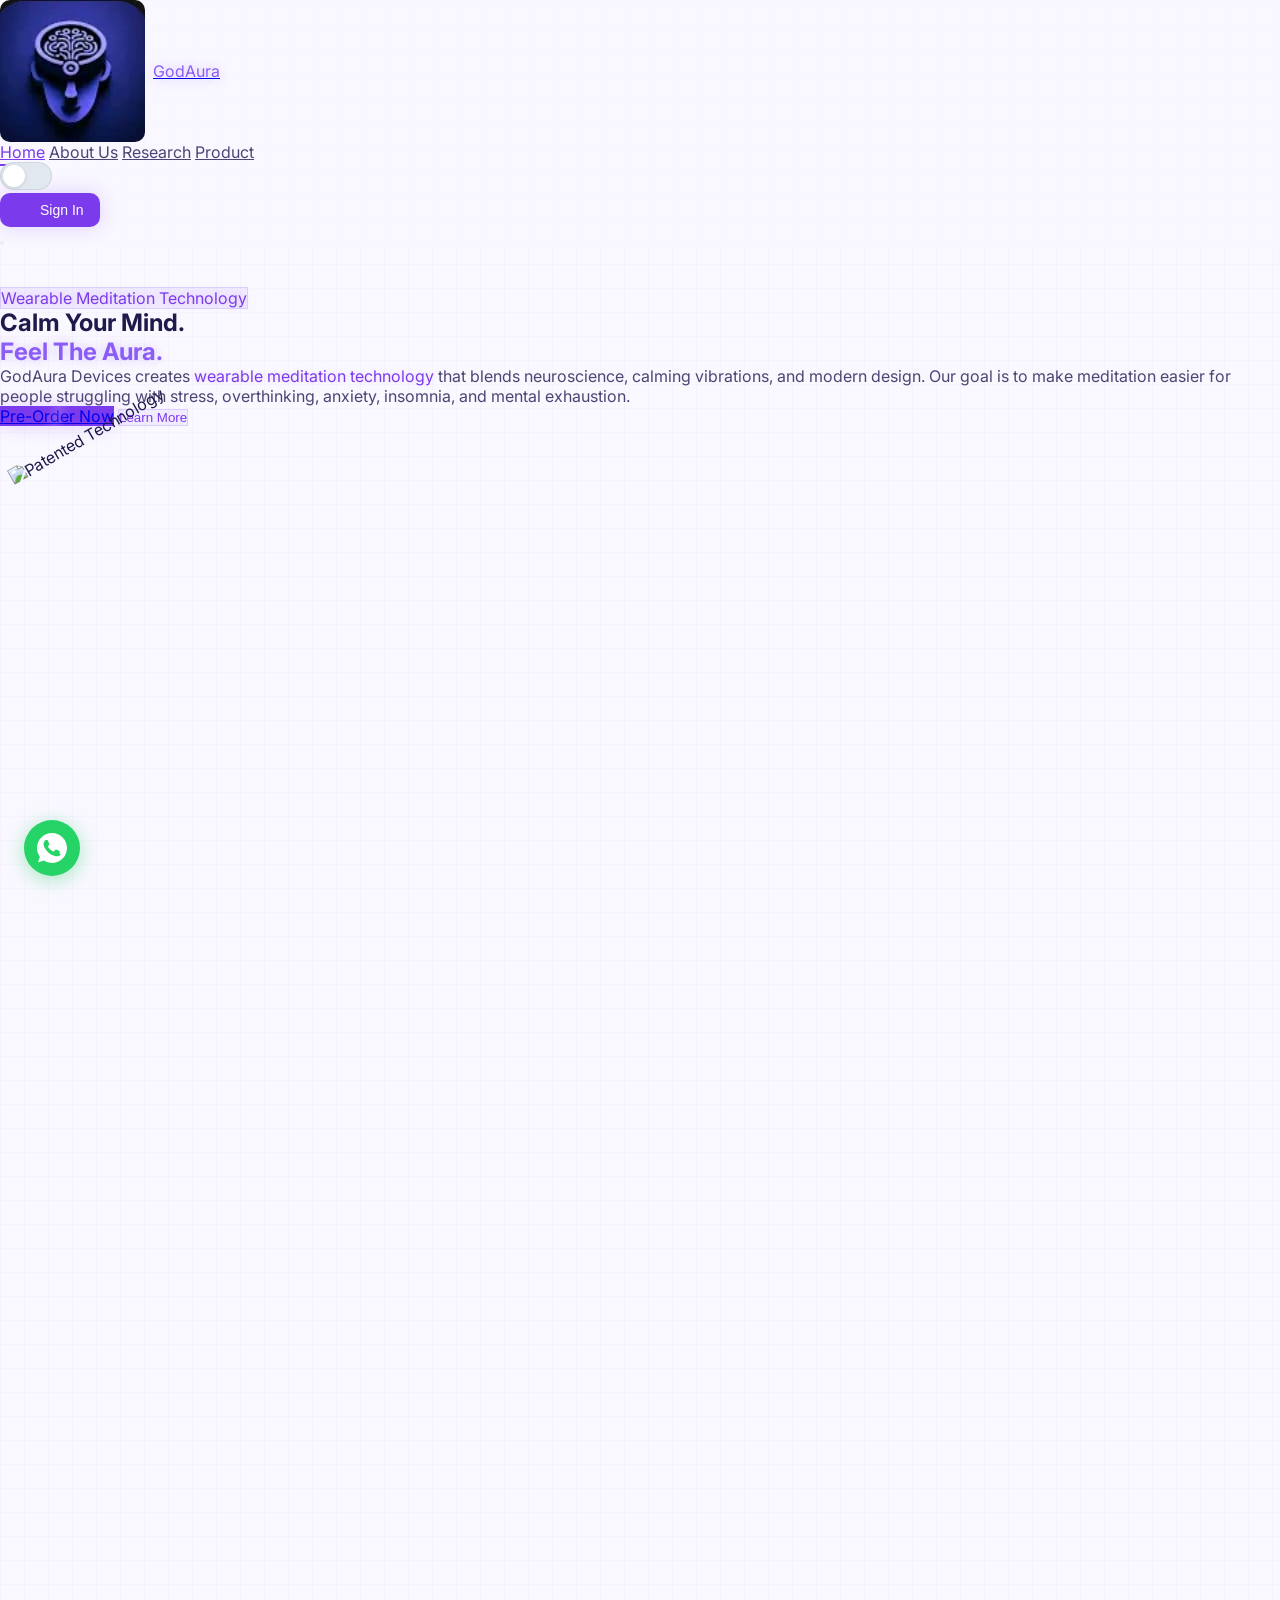
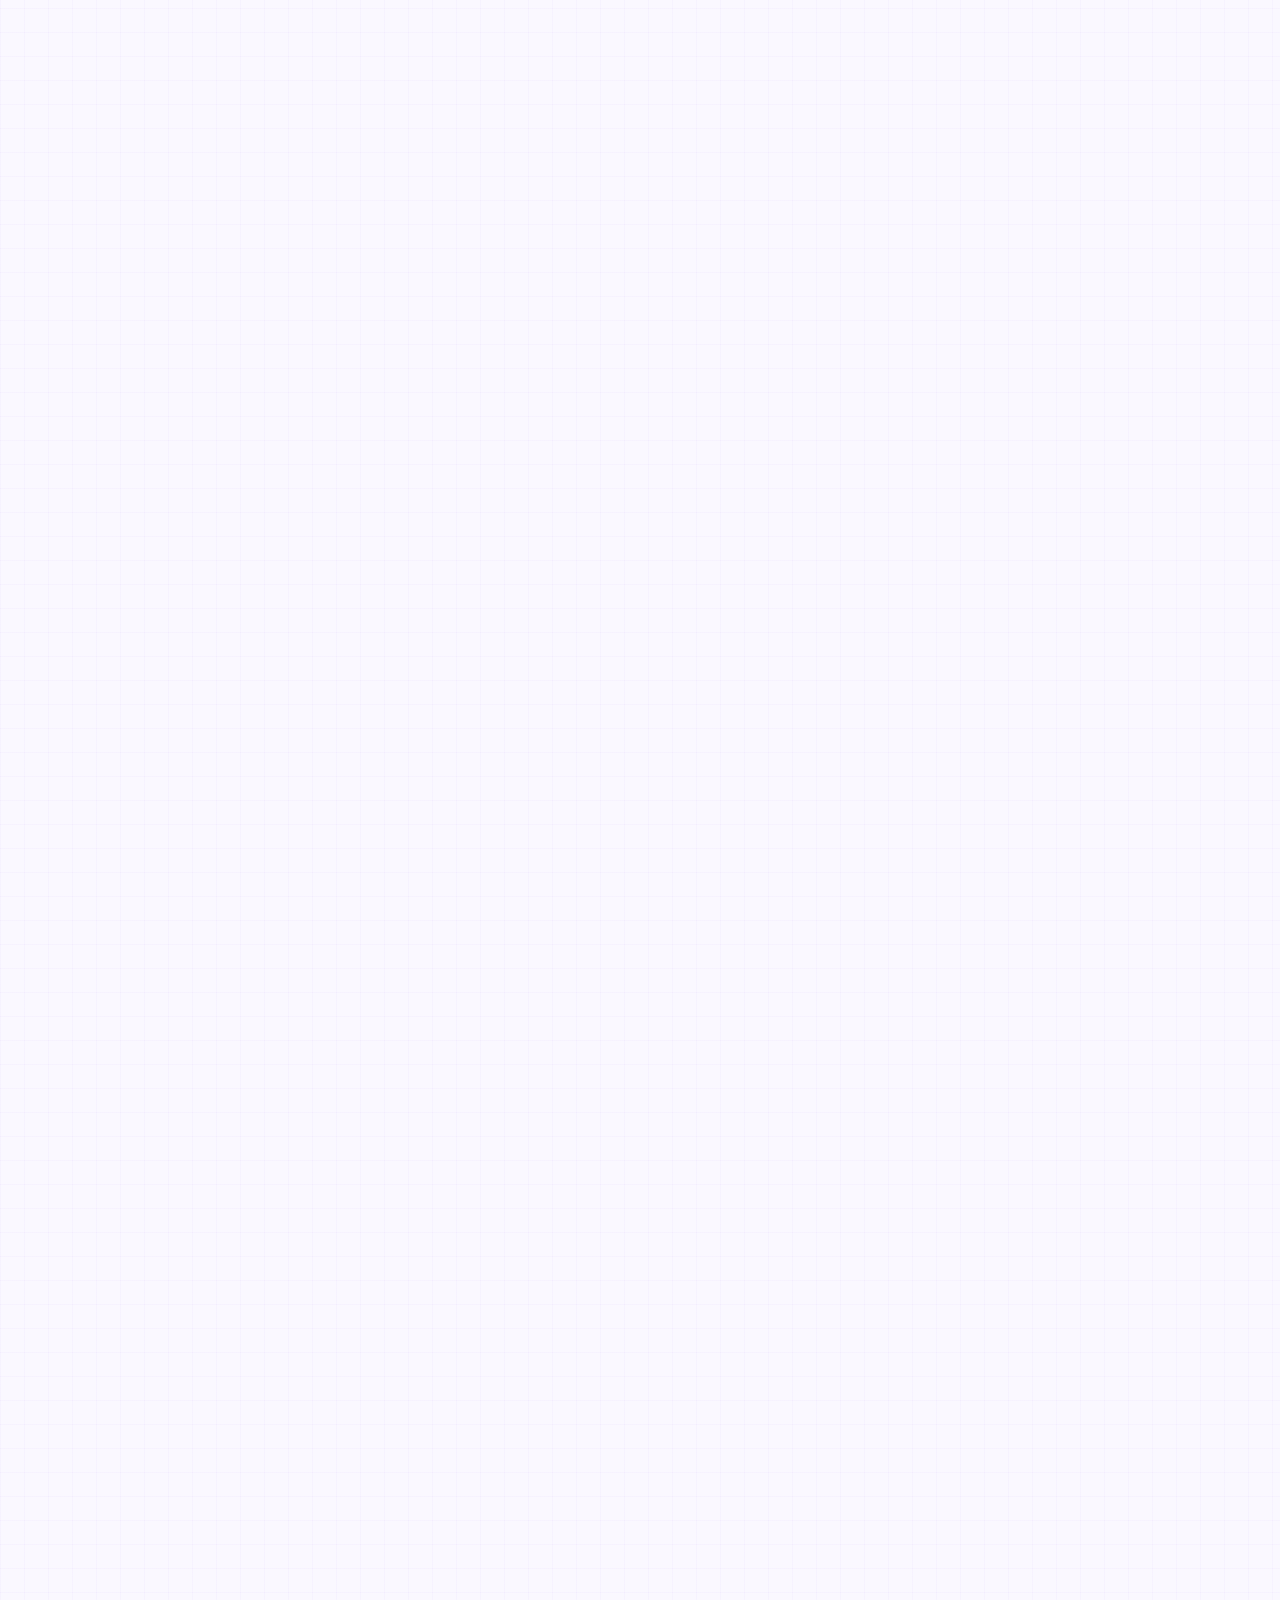
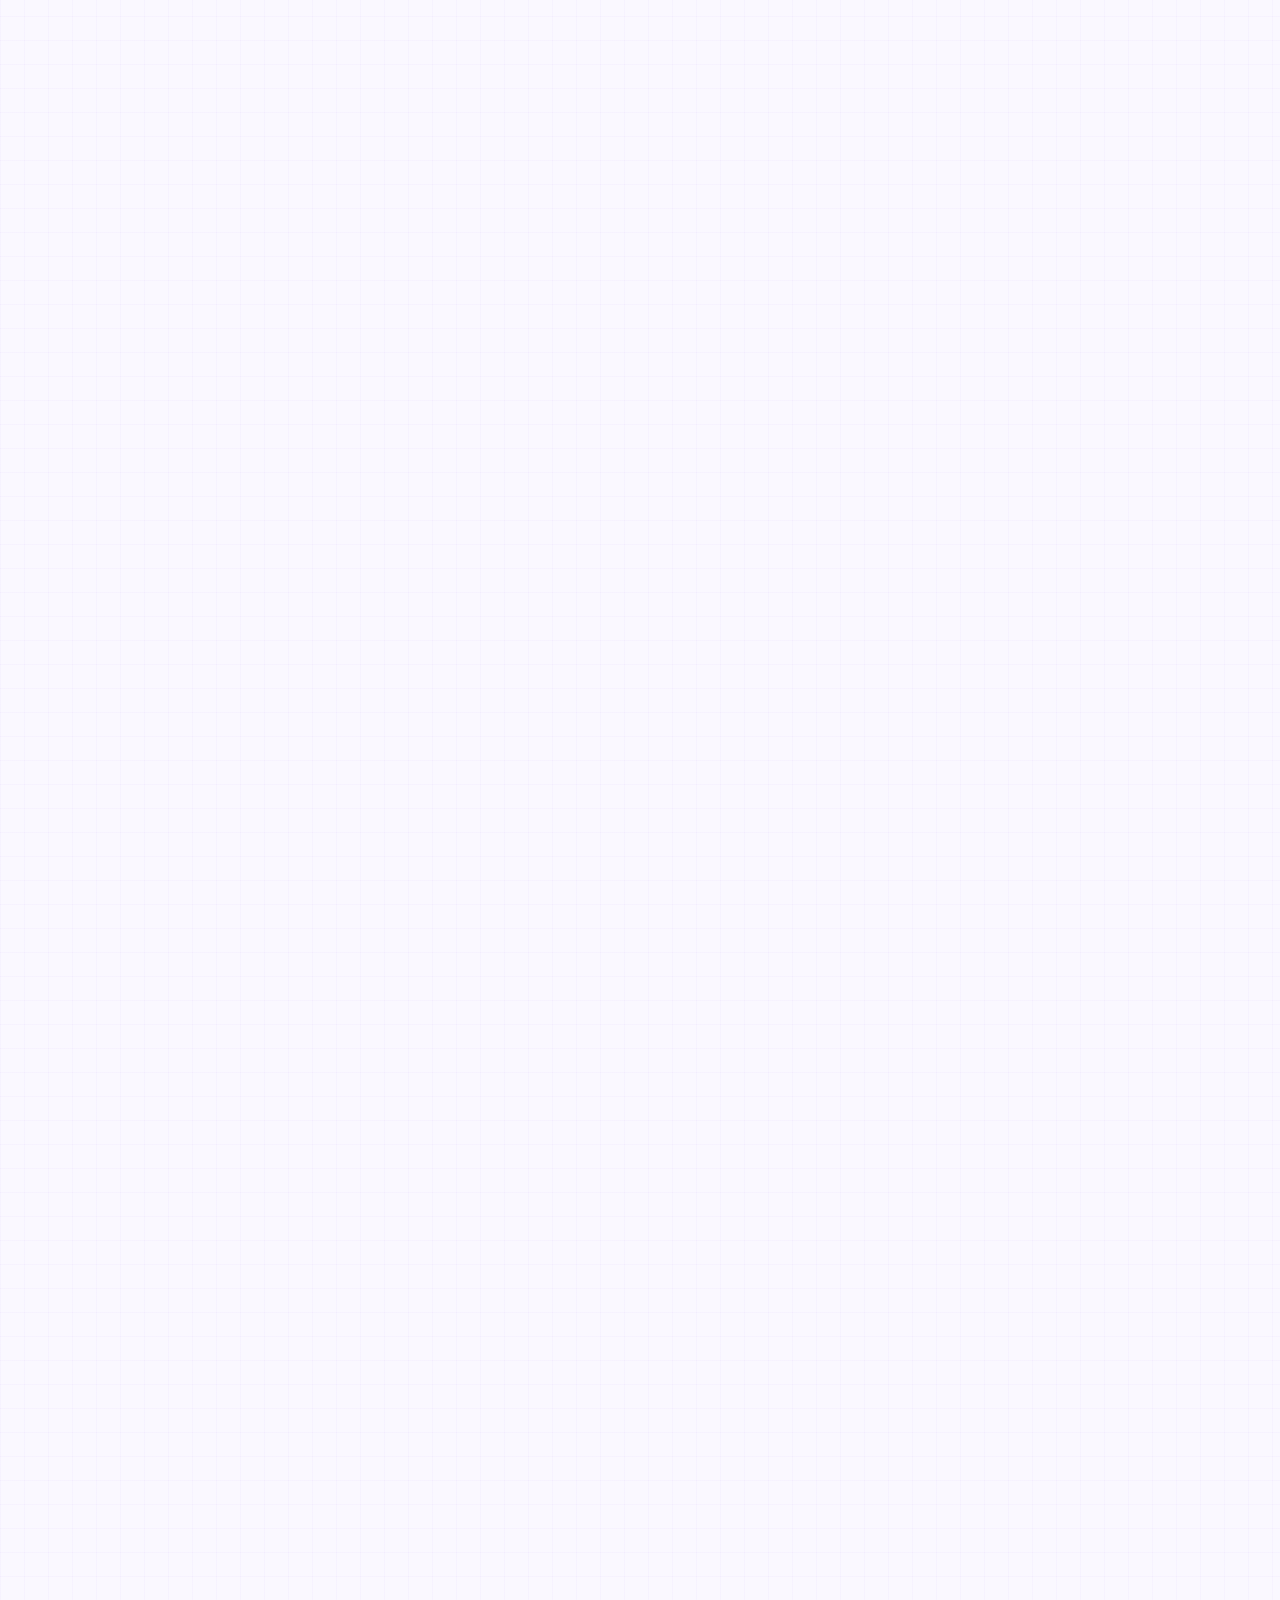
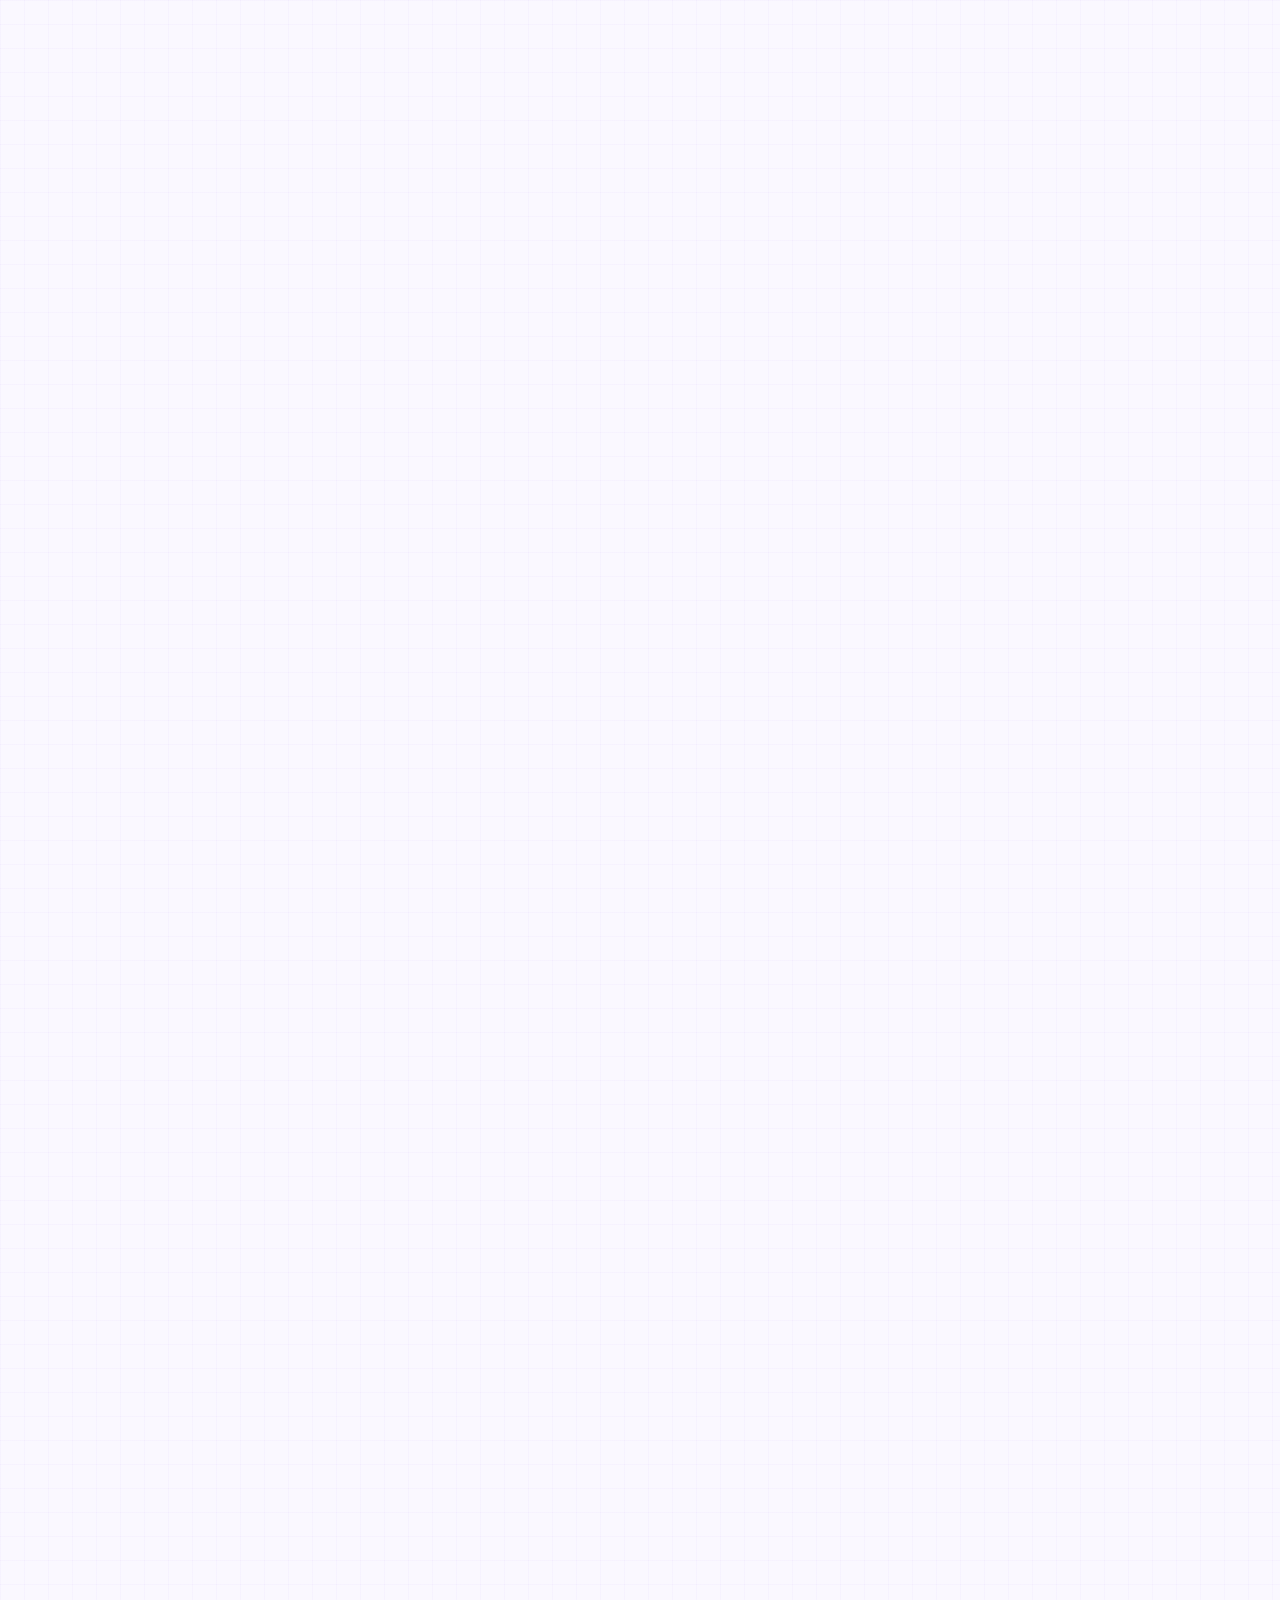
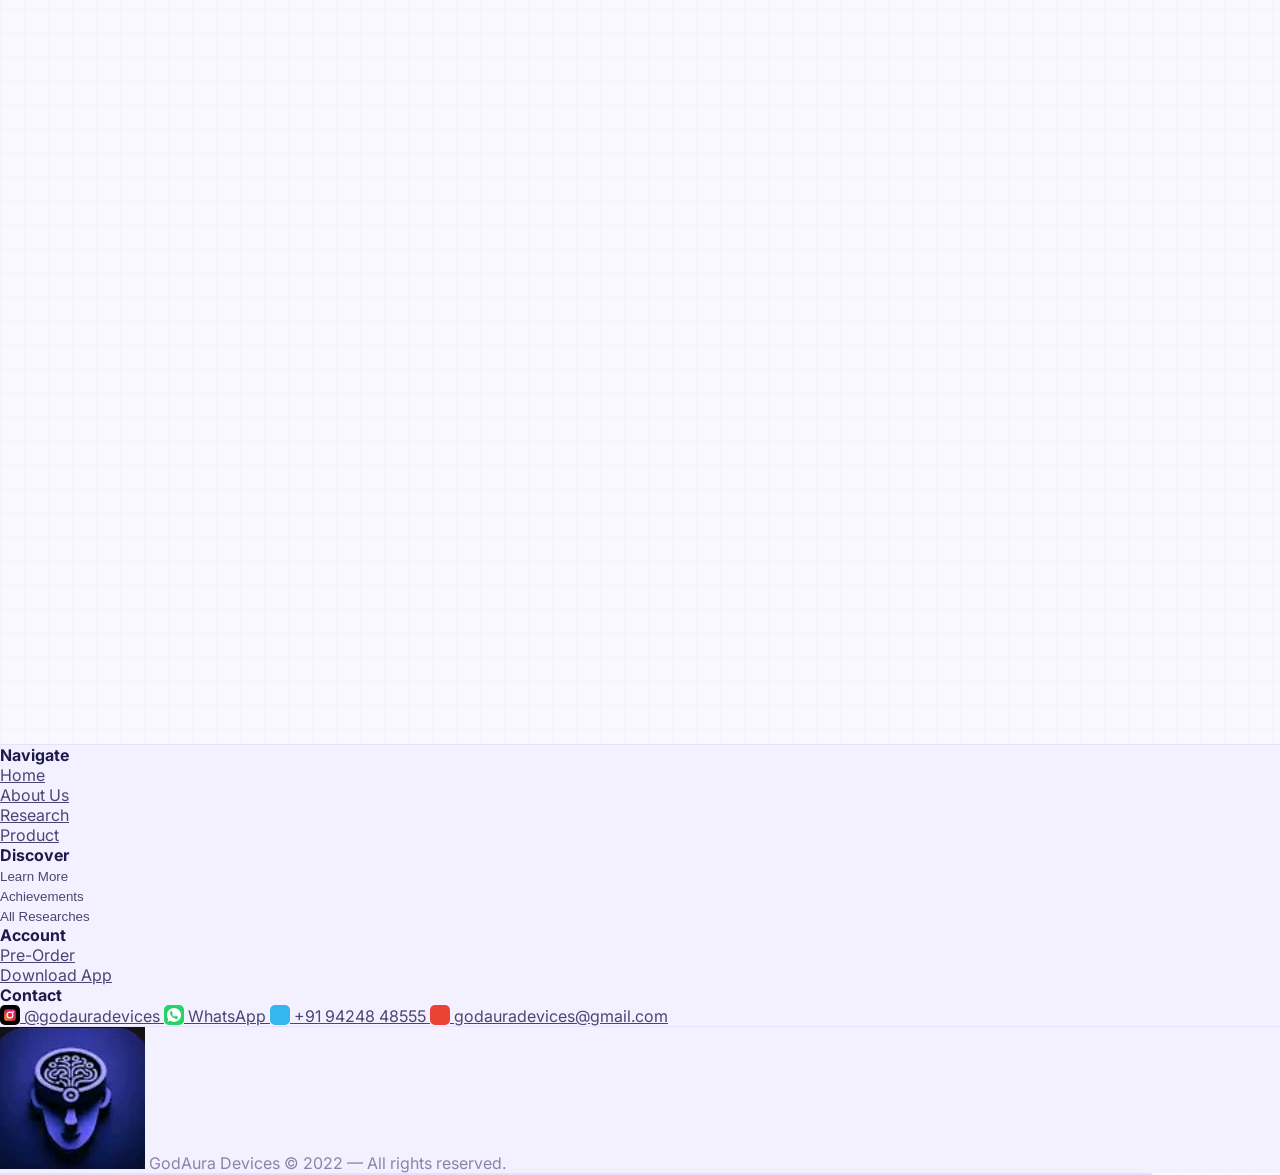
==== index.html @ 7e33d651 "Update index.html" ====
<!DOCTYPE html>
<html lang="en" data-theme="light">

<head>
    <meta charset="UTF-8">
    <meta name="viewport" content="width=device-width, initial-scale=1.0, maximum-scale=1.0, user-scalable=yes">
    <title>GodAura - Wearable Meditation Technology</title>
    <script src="https://cdn.tailwindcss.com"></script>
    <script src="https://unpkg.com/lucide@latest"></script>
    <script src="https://accounts.google.com/gsi/client" async defer></script>
    <script src="https://cdn.jsdelivr.net/npm/@supabase/supabase-js@2"></script>
    <link href="https://fonts.googleapis.com/css2?family=Inter:wght@300;400;500;600;700;800;900&family=Playfair+Display:ital,wght@1,500&display=swap" rel="stylesheet">
    <style>
        *{margin:0;padding:0;box-sizing:border-box}
        html,body{max-width:100%;overflow-x:hidden}
        body{font-family:'Inter',sans-serif;transition:background .4s,color .4s;width:100%}
        :root{
            --bg-primary:#faf8ff;--bg-secondary:#fff;--bg-card:#fff;--bg-input:#f3f0ff;
            --text-primary:#1e1b4b;--text-secondary:#4c4574;--text-muted:#8b83a8;
            --border-color:rgba(139,92,246,.1);
            --nav-bg:rgba(250,248,255,.88);
            --shadow-sm:0 1px 3px rgba(139,92,246,.06);--shadow-md:0 4px 20px rgba(139,92,246,.08);--shadow-lg:0 10px 40px rgba(139,92,246,.1);
            --accent-color:#7C3AED;--accent-shadow:0 0 8px rgba(124,58,237,.2);
            --accent-bright:#8B5CF6;--accent-bright-shadow:0 0 12px rgba(139,92,246,.3),0 0 30px rgba(139,92,246,.1);
            --accent-subtle:#7C3AED;--accent-subtle-shadow:0 0 6px rgba(124,58,237,.15);
            --accent-bg:rgba(139,92,246,.08);--accent-border:rgba(139,92,246,.2);
            --btn-bg:#7C3AED;--btn-shadow:0 0 20px rgba(124,58,237,.2);--btn-hover-shadow:0 0 30px rgba(139,92,246,.3);
            --glow-opacity:.07;--progress-bg:rgba(139,92,246,.06);--grid-line:rgba(139,92,246,.03);
            --modal-overlay:rgba(30,27,75,.4);--dot-inactive:rgba(139,92,246,.15);--footer-bg:#f3f0ff;
            --page-bg:#faf8ff;--timeline-line:rgba(139,92,246,.15);--starburst-color:#f59e0b;
        }
        [data-theme="dark"]{
            --bg-primary:#0c0a1a;--bg-secondary:#120e24;--bg-card:rgba(30,27,55,.5);--bg-input:rgba(139,92,246,.06);
            --text-primary:#e8e0ff;--text-secondary:#b4a8d8;--text-muted:#7c6fa0;
            --border-color:rgba(139,92,246,.1);
            --nav-bg:rgba(12,10,26,.88);
            --shadow-sm:0 1px 3px rgba(0,0,0,.3);--shadow-md:0 4px 20px rgba(0,0,0,.4);--shadow-lg:0 10px 40px rgba(0,0,0,.5);
            --accent-color:#C4B5FD;--accent-shadow:0 0 10px rgba(196,181,253,.4),0 0 25px rgba(196,181,253,.15);
            --accent-bright:#DDD6FE;--accent-bright-shadow:0 0 15px rgba(221,214,254,.5),0 0 35px rgba(221,214,254,.2);
            --accent-subtle:#A78BFA;--accent-subtle-shadow:0 0 8px rgba(167,139,250,.3);
            --accent-bg:rgba(139,92,246,.12);--accent-border:rgba(167,139,250,.25);
            --btn-bg:#8B5CF6;--btn-shadow:0 0 20px rgba(139,92,246,.3);--btn-hover-shadow:0 0 30px rgba(167,139,250,.3);
            --glow-opacity:.08;--progress-bg:rgba(139,92,246,.08);--grid-line:rgba(139,92,246,.04);
            --modal-overlay:rgba(0,0,0,.7);--dot-inactive:rgba(196,181,253,.2);--footer-bg:rgba(18,14,36,.6);
            --page-bg:#0c0a1a;--timeline-line:rgba(139,92,246,.2);--starburst-color:#fbbf24;
        }
        body{background:var(--bg-primary);color:var(--text-primary)}
        .accent-text{color:var(--accent-color);text-shadow:var(--accent-shadow)}
        .accent-text-bright{color:var(--accent-bright);text-shadow:var(--accent-bright-shadow)}
        .accent-text-subtle{color:var(--accent-subtle);text-shadow:var(--accent-subtle-shadow)}

        @keyframes slideInUp{from{transform:translateY(30px);opacity:0}to{transform:translateY(0);opacity:1}}
        @keyframes float{0%,100%{transform:translateY(0)}50%{transform:translateY(-8px)}}
        @keyframes pulse-slow{0%,100%{opacity:var(--glow-opacity);transform:scale(1)}50%{opacity:calc(var(--glow-opacity) + .04);transform:scale(1.05)}}
        @keyframes shimmer{0%{transform:translateX(-100%)}100%{transform:translateX(100%)}}
        @keyframes fadeIn{from{opacity:0}to{opacity:1}}
        @keyframes starburstPulse{0%,100%{transform:scale(1) rotate(0)}50%{transform:scale(1.05) rotate(3deg)}}
        @keyframes poSpin{to{transform:rotate(360deg)}}

        .animate-in{animation:slideInUp .6s ease-out forwards;opacity:0}
        .delay-1{animation-delay:.1s}.delay-2{animation-delay:.2s}.delay-3{animation-delay:.3s}
        .float{animation:float 5s ease-in-out infinite}
        .grid-bg{background-image:linear-gradient(to right,var(--grid-line) 1px,transparent 1px),linear-gradient(to bottom,var(--grid-line) 1px,transparent 1px);background-size:24px 24px}
        .section-hidden{opacity:0;transform:translateY(30px);transition:all .7s ease-out}
        .section-visible{opacity:1;transform:translateY(0)}

        .starburst{display:inline-block;background:var(--starburst-color);color:#1e1b4b;font-weight:800;font-size:.65rem;text-transform:uppercase;letter-spacing:.05em;padding:6px 14px 6px 12px;border-radius:30px 30px 30px 4px;box-shadow:0 4px 12px rgba(245,158,11,.35);animation:starburstPulse 2.5s ease-in-out infinite;position:relative;white-space:nowrap}
        .starburst::after{content:'';position:absolute;top:-4px;right:-4px;width:12px;height:12px;background:var(--starburst-color);border-radius:50% 50% 50% 0;opacity:.5;transform:rotate(45deg)}
        .starburst-sm{font-size:.55rem;padding:4px 10px 4px 8px}

        .carousel-wrapper{position:relative;display:flex;align-items:center;justify-content:center;gap:16px;max-width:1100px;margin:0 auto;max-width:100%}
        .carousel-viewport{position:relative;width:100%;height:560px;overflow:hidden}
        .carousel-slide{position:absolute;top:50%;left:50%;width:260px;height:460px;border-radius:24px;overflow:hidden;transition:all .6s cubic-bezier(.2,.9,.4,1.1);cursor:pointer;box-shadow:var(--shadow-md);border:2px solid var(--border-color)}
        .carousel-slide img{width:100%;height:100%;object-fit:cover;display:block;background:var(--bg-secondary)}
        .slide-pos-center{transform:translate(-50%,-50%) scale(1);opacity:1;z-index:5;border-color:var(--accent-border);box-shadow:var(--shadow-lg)}
        .slide-pos-left1{transform:translate(calc(-50% - 280px),-50%) scale(.82);opacity:.75;z-index:4}
        .slide-pos-right1{transform:translate(calc(-50% + 280px),-50%) scale(.82);opacity:.75;z-index:4}
        .slide-pos-left2{transform:translate(calc(-50% - 540px),-50%) scale(.65);opacity:.4;z-index:2}
        .slide-pos-right2{transform:translate(calc(-50% + 540px),-50%) scale(.65);opacity:.4;z-index:2}
        .slide-pos-hidden{transform:translate(-50%,-50%) scale(.55);opacity:0;z-index:0;pointer-events:none}
        @media (max-width:768px){
            .carousel-viewport{height:420px}
            .carousel-slide{width:220px;height:380px}
            .slide-pos-left1,.slide-pos-right1,.slide-pos-left2,.slide-pos-right2{opacity:0;pointer-events:none;transform:translate(-50%,-50%) scale(.7)}
            .slide-pos-center{transform:translate(-50%,-50%) scale(1);opacity:1}
        }
        @media (max-width:480px){
            .carousel-viewport{height:320px}
            .carousel-slide{width:160px;height:280px;border-radius:16px}
            .carousel-wrapper{gap:6px}
            .carousel-arrow{width:32px;height:32px}
            .carousel-arrow i{width:14px;height:14px}
        }
        .carousel-arrow{flex-shrink:0;width:48px;height:48px;border-radius:50%;background:var(--accent-bg);border:1px solid var(--accent-border);color:var(--accent-color);display:flex;align-items:center;justify-content:center;cursor:pointer;transition:all .3s;z-index:10}
        .carousel-arrow:hover{background:var(--accent-border);box-shadow:0 0 20px rgba(139,92,246,.2);transform:scale(1.08)}
        .carousel-dots{display:flex;justify-content:center;gap:8px;margin-top:20px;flex-wrap:wrap}
        .carousel-dot{width:10px;height:10px;border-radius:50%;background:var(--dot-inactive);cursor:pointer;transition:all .3s;border:none}
        .carousel-dot.active{background:var(--accent-color);box-shadow:0 0 10px var(--accent-border);width:28px;border-radius:5px}

        .progress-bar{height:8px;border-radius:4px;background:var(--progress-bg);overflow:hidden}
        .progress-fill{height:100%;border-radius:4px;background:linear-gradient(to right,#7C3AED,#A78BFA);box-shadow:0 0 10px rgba(124,58,237,.2);transition:width 1.5s ease-out}

        .modal-overlay{position:fixed;inset:0;z-index:100;background:var(--modal-overlay);backdrop-filter:blur(8px);display:none;align-items:center;justify-content:center;padding:16px}
        .modal-overlay.active{display:flex}

        .product-card{transition:all .3s;background:var(--bg-card);border:1px solid var(--border-color)}
        .product-card:hover{border-color:var(--accent-border);box-shadow:0 0 30px rgba(139,92,246,.08);transform:translateY(-4px)}

        .nav-link{position:relative;transition:color .3s;color:var(--text-secondary)}
        .nav-link::after{content:'';position:absolute;bottom:-4px;left:0;width:0;height:2px;background:var(--accent-color);transition:width .3s}
        .nav-link:hover::after,.nav-link.active::after{width:100%}
        .nav-link:hover,.nav-link.active{color:var(--accent-color)}

        ::-webkit-scrollbar{width:6px}
        ::-webkit-scrollbar-track{background:var(--bg-secondary)}
        ::-webkit-scrollbar-thumb{background:#7C3AED;border-radius:3px}

        .btn-shine{position:relative;overflow:hidden}
        .btn-shine::after{content:'';position:absolute;top:0;left:0;width:100%;height:100%;background:linear-gradient(105deg,transparent 40%,rgba(255,255,255,.12) 50%,transparent 60%);animation:shimmer 3s infinite}

        .mobile-menu{transform:translateX(100%);transition:transform .3s ease}
        .mobile-menu.open{transform:translateX(0)}

        .theme-toggle{width:52px;height:28px;border-radius:14px;cursor:pointer;background:#e2e8f0;border:1px solid rgba(0,0,0,.08);position:relative;transition:background .3s;flex-shrink:0}
        [data-theme="dark"] .theme-toggle{background:#1e1b4b;border-color:rgba(139,92,246,.2)}
        .theme-toggle-knob{width:22px;height:22px;border-radius:50%;background:#fff;position:absolute;top:2px;left:2px;transition:transform .3s,background .3s;box-shadow:0 1px 4px rgba(0,0,0,.12);display:flex;align-items:center;justify-content:center}
        [data-theme="dark"] .theme-toggle-knob{transform:translateX(24px);background:#2e1065}

        .themed-card{background:var(--bg-card);border:1px solid var(--border-color);transition:all .3s}
        .themed-card:hover{border-color:var(--accent-border)}
        .section-card{background:var(--bg-secondary);border:1px solid var(--border-color);border-radius:32px;transition:all .3s}
        .themed-input{width:100%;background:var(--bg-input);border:1px solid var(--border-color);border-radius:12px;padding:12px 16px;color:var(--text-primary);transition:all .3s}
        .themed-input::placeholder{color:var(--text-muted)}
        .themed-input:focus{outline:none;border-color:var(--accent-border);box-shadow:0 0 15px rgba(139,92,246,.1)}

        .sub-page{display:none;min-height:100vh;background:var(--page-bg)}
        .sub-page.active{display:block;animation:fadeIn .4s ease-out}
        #mainSite.hidden-page{display:none}

        .timeline-item{position:relative;padding-left:40px;padding-bottom:40px}
        .timeline-item::before{content:'';position:absolute;left:15px;top:28px;bottom:0;width:2px;background:var(--timeline-line)}
        .timeline-item:last-child::before{display:none}
        .timeline-dot{position:absolute;left:6px;top:6px;width:20px;height:20px;border-radius:50%;background:var(--accent-bg);border:2px solid var(--accent-border);z-index:1}
        .timeline-dot.filled{background:var(--accent-color)}

        .research-card{background:var(--bg-card);border:1px solid var(--border-color);border-radius:20px;padding:32px;transition:all .3s}
        .research-card:hover{border-color:var(--accent-border);box-shadow:var(--shadow-md);transform:translateY(-2px)}

        .back-btn{display:inline-flex;align-items:center;gap:8px;color:var(--accent-color);font-weight:500;cursor:pointer;transition:all .3s;border:none;background:none;font-size:15px;padding:0;white-space:nowrap}
        .back-btn:hover{gap:12px;color:var(--accent-bright)}

        .nav-brand{display:flex;align-items:center;gap:8px}
        .nav-brand img{border-radius:10px;flex-shrink:0;transition:transform .3s}
        .nav-brand:hover img{transform:scale(1.08)}

        @media (max-width:480px){
            .nav-brand img{height:30px!important;border-radius:8px}
            .nav-brand span{font-size:16px}
            .theme-toggle{width:44px;height:24px}
            .theme-toggle-knob{width:18px;height:18px;top:2px;left:2px}
            [data-theme="dark"] .theme-toggle-knob{transform:translateX(20px)}
            .theme-toggle-knob i{width:12px;height:12px}
        }

        .subpage-header{display:flex;align-items:center;justify-content:space-between;flex-wrap:wrap;gap:8px 16px;margin-bottom:8px}
        .subpage-label{font-size:10px;font-weight:700;text-transform:uppercase;letter-spacing:.2em;color:var(--accent-color);white-space:nowrap}
        @media (max-width:480px){
            .subpage-header{flex-direction:column;align-items:flex-start;gap:4px}
            .subpage-label{font-size:9px}
            .back-btn{font-size:13px}
        }

        .subpage-title{font-weight:800!important;letter-spacing:-.025em}
        .subpage-title .accent-text-bright{font-weight:800!important}
        @media (max-width:640px){.subpage-title{font-size:2rem!important;line-height:1.15!important}}
        @media (min-width:641px) and (max-width:1024px){.subpage-title{font-size:3.25rem!important;line-height:1.1!important}}
        @media (min-width:1025px){.subpage-title{font-size:4.25rem!important;line-height:1.05!important}}

        @media (max-width:640px){
            .themed-card{border-radius:16px;padding:16px!important}
            .section-card{border-radius:20px;padding:16px!important}
            .product-card{border-radius:16px}
            .product-card .p-6{padding:16px!important}
            .research-card{padding:16px!important;border-radius:16px}
            .timeline-item{padding-left:28px;padding-bottom:28px}
            .timeline-dot{width:16px;height:16px;left:4px;top:4px}
            .timeline-item::before{left:11px;top:22px}
            .modal-overlay .rounded-\[32px\]{border-radius:24px!important;padding:20px!important;margin:8px!important}
            .starburst{font-size:.5rem;padding:4px 10px 4px 8px}
            .starburst-sm{font-size:.45rem;padding:3px 8px 3px 6px}
        }

        .patented-badge{display:inline-block;position:relative}
        .patented-badge img{display:block;max-width:100%;height:auto;transform:rotate(-30deg)}

        .preorder-checkbox{display:flex;align-items:flex-start;gap:10px;cursor:pointer}
        .preorder-checkbox input[type="checkbox"]{margin-top:3px;width:18px;height:18px;accent-color:var(--accent-color);flex-shrink:0;cursor:pointer}
        .preorder-checkbox label{font-size:14px;color:var(--text-secondary);cursor:pointer;line-height:1.4}
        .preorder-checkbox label a{color:var(--accent-color);text-decoration:underline}

        .meditation-quote{font-family:'Playfair Display',serif;font-style:italic;font-size:1.15rem;text-align:center;color:var(--text-secondary);padding:20px 0 8px;border-top:1px solid var(--border-color);margin-top:20px}
        .meditation-quote .quote-mark{font-size:2rem;color:var(--accent-color);opacity:.4;line-height:0.6}
        @media (max-width:480px){.meditation-quote{font-size:.95rem;padding:16px 8px 4px}.meditation-quote .quote-mark{font-size:1.5rem}}

        .sign-in-btn{display:flex;align-items:center;gap:6px;padding:8px 16px;border-radius:10px;font-size:.875rem;font-weight:500;color:#fff;background:var(--btn-bg);box-shadow:var(--btn-shadow);transition:all .3s;cursor:pointer;border:none}
        .sign-in-btn:hover{transform:scale(1.02);box-shadow:var(--btn-hover-shadow)}
        .sign-in-btn i{width:18px;height:18px}
        @media (max-width:480px){.sign-in-btn{padding:6px 12px;font-size:.75rem}.sign-in-btn i{width:14px;height:14px}}

        .user-pill{display:flex;align-items:center;gap:8px;padding:4px 12px 4px 4px;border-radius:999px;background:var(--accent-bg);border:1px solid var(--accent-border);cursor:pointer;transition:all .3s}
        .user-pill:hover{border-color:var(--accent-color);box-shadow:0 0 12px var(--accent-bg)}
        .user-pill img{width:32px;height:32px;border-radius:50%;object-fit:cover;border:1px solid var(--accent-border);flex-shrink:0;background:var(--bg-input)}
        .user-pill-name{font-size:.85rem;font-weight:600;color:var(--text-primary);max-width:100px;overflow:hidden;text-overflow:ellipsis;white-space:nowrap}
        @media (max-width:480px){
            .user-pill{padding:2px 10px 2px 2px;gap:6px}
            .user-pill img{width:26px;height:26px}
            .user-pill-name{font-size:.75rem;max-width:70px}
        }

        .incomplete-email{font-family:'Inter',sans-serif;letter-spacing:.3px}
        .incomplete-email .ellipsis{opacity:.6;font-weight:300}

        .insta-icon-bw{display:inline-flex;align-items:center;justify-content:center;width:20px;height:20px;border-radius:5px;background:#000;color:#fff;font-size:12px;font-weight:700;flex-shrink:0;line-height:1}
        [data-theme="dark"] .insta-icon-bw{background:#fff;color:#000}
        .insta-icon-bw svg{width:14px;height:14px;fill:currentColor}

        .po-status-badge{display:inline-flex;align-items:center;gap:6px;padding:8px 14px;border-radius:10px;background:rgba(16,185,129,.12);color:#059669;font-size:13px;font-weight:600;border:1px solid rgba(16,185,129,.3)}
        [data-theme="dark"] .po-status-badge{background:rgba(16,185,129,.15);color:#34d399}

        .po-saved-badge{display:inline-flex;align-items:center;gap:6px;padding:5px 12px;border-radius:999px;background:rgba(16,185,129,.12);color:#059669;font-size:11px;font-weight:700;letter-spacing:.05em;text-transform:uppercase;border:1px solid rgba(16,185,129,.3)}
        [data-theme="dark"] .po-saved-badge{background:rgba(16,185,129,.15);color:#34d399}

        .po-block{border:1px solid var(--border-color);border-radius:16px;padding:16px;margin-bottom:14px;background:var(--bg-card)}
        .po-block:last-child{margin-bottom:0}
        .po-block-title{display:flex;align-items:center;gap:8px;font-size:11px;font-weight:700;text-transform:uppercase;letter-spacing:.12em;color:var(--accent-color);margin-bottom:12px}
        .po-block-title i{width:14px;height:14px}
        .po-label{display:block;font-size:12px;font-weight:600;color:var(--text-secondary);margin-bottom:6px}
        .po-req{color:#ef4444}
        .po-grid{display:grid;grid-template-columns:1fr;gap:12px}
        @media (min-width:640px){.po-grid-2{grid-template-columns:1fr 1fr}}
        .po-hint{font-size:11px;line-height:1.5;color:var(--text-muted);margin-top:5px}
        .po-hint.error{color:#ef4444}
        .po-hint.success{color:#10b981}
        .po-error{display:none;font-size:12px;line-height:1.4;color:#ef4444;margin-top:5px}
        .po-error.show{display:block}
        .po-invalid{border-color:#ef4444!important;box-shadow:0 0 0 3px rgba(239,68,68,.08)!important}
        .po-spinner{width:14px;height:14px;border:2px solid var(--accent-border);border-top-color:var(--accent-color);border-radius:50%;display:inline-block;animation:poSpin .7s linear infinite}

        /* Phone input styling */
        .phone-input-group {
            display: flex;
            gap: 8px;
            align-items: stretch;
        }
        .phone-input-group .country-code-select {
            width: 130px;
            flex-shrink: 0;
            background: var(--bg-input);
            border: 1px solid var(--border-color);
            border-radius: 12px;
            padding: 12px 8px;
            color: var(--text-primary);
            font-size: 13px;
            cursor: pointer;
            transition: all .3s;
            appearance: none;
            background-image: url("data:image/svg+xml,%3Csvg xmlns='http://www.w3.org/2000/svg' width='12' height='12' viewBox='0 0 24 24' fill='none' stroke='%238b83a8' stroke-width='2' stroke-linecap='round' stroke-linejoin='round'%3E%3Cpolyline points='6 9 12 15 18 9'%3E%3C/polyline%3E%3C/svg%3E");
            background-repeat: no-repeat;
            background-position: right 8px center;
            padding-right: 24px;
        }
        .phone-input-group .country-code-select:focus {
            outline: none;
            border-color: var(--accent-border);
            box-shadow: 0 0 15px rgba(139,92,246,.1);
        }
        .phone-input-group .phone-number-input {
            flex: 1;
            min-width: 0;
        }
        @media (max-width: 480px) {
            .phone-input-group {
                flex-direction: column;
            }
            .phone-input-group .country-code-select {
                width: 100%;
            }
        }

        /* Floating WhatsApp Button */
        .whatsapp-float {
            position: fixed;
            bottom: 24px;
            left: 24px;
            z-index: 90;
            width: 56px;
            height: 56px;
            border-radius: 50%;
            background: #25D366;
            display: flex;
            align-items: center;
            justify-content: center;
            box-shadow: 0 4px 20px rgba(37, 211, 102, 0.4);
            cursor: pointer;
            transition: all 0.3s ease;
            border: none;
        }
        .whatsapp-float:hover {
            transform: scale(1.1);
            box-shadow: 0 6px 28px rgba(37, 211, 102, 0.5);
        }
        .whatsapp-float svg {
            width: 30px;
            height: 30px;
            fill: #fff;
        }
        .whatsapp-confirm-overlay {
            position: fixed;
            inset: 0;
            z-index: 95;
            background: rgba(0,0,0,.3);
            backdrop-filter: blur(4px);
            display: none;
            align-items: center;
            justify-content: center;
            padding: 16px;
        }
        .whatsapp-confirm-overlay.active {
            display: flex;
        }
        .whatsapp-confirm-box {
            background: var(--bg-secondary);
            border: 1px solid var(--border-color);
            border-radius: 24px;
            padding: 32px 28px;
            max-width: 360px;
            width: 100%;
            text-align: center;
            box-shadow: var(--shadow-lg);
            animation: slideInUp .35s ease-out;
        }
        .whatsapp-confirm-box .wa-icon {
            width: 64px;
            height: 64px;
            border-radius: 50%;
            background: #25D366;
            display: flex;
            align-items: center;
            justify-content: center;
            margin: 0 auto 16px;
        }
        .whatsapp-confirm-box .wa-icon svg {
            width: 34px;
            height: 34px;
            fill: #fff;
        }
        .whatsapp-confirm-box h3 {
            font-size: 1.15rem;
            font-weight: 700;
            margin-bottom: 8px;
            color: var(--text-primary);
        }
        .whatsapp-confirm-box p {
            font-size: 0.9rem;
            color: var(--text-secondary);
            margin-bottom: 20px;
            line-height: 1.5;
        }
        .whatsapp-confirm-box .wa-buttons {
            display: flex;
            flex-direction: column;
            gap: 10px;
        }
        .whatsapp-confirm-box .wa-btn-primary {
            display: flex;
            align-items: center;
            justify-content: center;
            gap: 8px;
            padding: 12px 20px;
            border-radius: 12px;
            background: #25D366;
            color: #fff;
            font-weight: 600;
            font-size: 0.95rem;
            border: none;
            cursor: pointer;
            transition: all .3s;
            text-decoration: none;
        }
        .whatsapp-confirm-box .wa-btn-primary:hover {
            background: #1ebe5b;
            box-shadow: 0 4px 16px rgba(37, 211, 102, 0.35);
        }
        .whatsapp-confirm-box .wa-btn-secondary {
            display: flex;
            align-items: center;
            justify-content: center;
            padding: 10px 20px;
            border-radius: 12px;
            background: var(--bg-input);
            color: var(--text-secondary);
            font-weight: 500;
            font-size: 0.9rem;
            border: 1px solid var(--border-color);
            cursor: pointer;
            transition: all .3s;
        }
        .whatsapp-confirm-box .wa-btn-secondary:hover {
            background: var(--border-color);
        }
        @media (max-width: 480px) {
            .whatsapp-float {
                bottom: 16px;
                left: 16px;
                width: 50px;
                height: 50px;
            }
            .whatsapp-float svg {
                width: 26px;
                height: 26px;
            }
        }
    </style>
</head>

<body class="grid-bg">

    <div class="fixed inset-0 pointer-events-none z-0 overflow-hidden">
        <div class="absolute top-[-200px] left-[-200px] w-[600px] h-[600px] bg-violet-400 rounded-full blur-[120px]" style="animation:pulse-slow 6s ease-in-out infinite;opacity:var(--glow-opacity)"></div>
        <div class="absolute top-[40%] right-[-150px] w-[500px] h-[500px] bg-purple-500 rounded-full blur-[120px]" style="animation:pulse-slow 8s ease-in-out infinite 2s;opacity:var(--glow-opacity)"></div>
        <div class="absolute bottom-[-100px] left-[30%] w-[700px] h-[500px] bg-fuchsia-400 rounded-full blur-[120px]" style="animation:pulse-slow 7s ease-in-out infinite 1s;opacity:var(--glow-opacity)"></div>
    </div>

    <!-- Floating WhatsApp Button -->
    <button class="whatsapp-float" onclick="openWhatsAppConfirm()" aria-label="Contact on WhatsApp">
        <svg viewBox="0 0 32 32" xmlns="http://www.w3.org/2000/svg"><path d="M16.004 0h-.008C7.174 0 0 7.176 0 16.004c0 3.502 1.134 6.75 3.062 9.39L1.06 31.34l6.128-1.978A15.9 15.9 0 0 0 16.004 32C24.826 32 32 24.826 32 16.004 32 7.174 24.826 0 16.004 0zm9.31 22.61c-.39 1.1-2.26 2.1-3.1 2.18-.84.08-1.64.38-5.5-1.14-4.66-1.84-7.62-6.6-7.86-6.9-.24-.3-1.88-2.5-1.88-4.78 0-2.28 1.18-3.4 1.6-3.86.42-.46.92-.58 1.22-.58.3 0 .6 0 .86.02.28.02.64-.1 1 .76.36.88 1.24 3.02 1.34 3.24.1.22.16.48.02.76-.14.28-.22.46-.44.72-.22.26-.46.58-.66.78-.22.22-.44.46-.2.9.24.44 1.08 1.78 2.32 2.88 1.6 1.42 2.94 1.86 3.36 2.06.42.2.66.18.9-.1.24-.28 1.04-1.22 1.32-1.64.28-.42.56-.34.94-.2.38.14 2.42 1.14 2.84 1.34.42.2.7.3.8.46.1.18.1 1-.28 2.1z"/></svg>
    </button>

    <!-- WhatsApp Confirmation Overlay -->
    <div id="whatsappConfirmOverlay" class="whatsapp-confirm-overlay" onclick="if(event.target===this) closeWhatsAppConfirm()">
        <div class="whatsapp-confirm-box">
            <div class="wa-icon">
                <svg viewBox="0 0 32 32" xmlns="http://www.w3.org/2000/svg"><path d="M16.004 0h-.008C7.174 0 0 7.176 0 16.004c0 3.502 1.134 6.75 3.062 9.39L1.06 31.34l6.128-1.978A15.9 15.9 0 0 0 16.004 32C24.826 32 32 24.826 32 16.004 32 7.174 24.826 0 16.004 0zm9.31 22.61c-.39 1.1-2.26 2.1-3.1 2.18-.84.08-1.64.38-5.5-1.14-4.66-1.84-7.62-6.6-7.86-6.9-.24-.3-1.88-2.5-1.88-4.78 0-2.28 1.18-3.4 1.6-3.86.42-.46.92-.58 1.22-.58.3 0 .6 0 .86.02.28.02.64-.1 1 .76.36.88 1.24 3.02 1.34 3.24.1.22.16.48.02.76-.14.28-.22.46-.44.72-.22.26-.46.58-.66.78-.22.22-.44.46-.2.9.24.44 1.08 1.78 2.32 2.88 1.6 1.42 2.94 1.86 3.36 2.06.42.2.66.18.9-.1.24-.28 1.04-1.22 1.32-1.64.28-.42.56-.34.94-.2.38.14 2.42 1.14 2.84 1.34.42.2.7.3.8.46.1.18.1 1-.28 2.1z"/></svg>
            </div>
            <h3>Contact on WhatsApp?</h3>
            <p>You'll be redirected to WhatsApp to chat with our team. We typically respond within a few hours.</p>
            <div class="wa-buttons">
                <a href="https://wa.me/919424848555?text=Hi%20GodAura%20team!%20I%20have%20a%20question." target="_blank" rel="noopener" class="wa-btn-primary" onclick="closeWhatsAppConfirm()">
                    <svg viewBox="0 0 32 32" xmlns="http://www.w3.org/2000/svg" style="width:18px;height:18px;fill:#fff"><path d="M16.004 0h-.008C7.174 0 0 7.176 0 16.004c0 3.502 1.134 6.75 3.062 9.39L1.06 31.34l6.128-1.978A15.9 15.9 0 0 0 16.004 32C24.826 32 32 24.826 32 16.004 32 7.174 24.826 0 16.004 0zm9.31 22.61c-.39 1.1-2.26 2.1-3.1 2.18-.84.08-1.64.38-5.5-1.14-4.66-1.84-7.62-6.6-7.86-6.9-.24-.3-1.88-2.5-1.88-4.78 0-2.28 1.18-3.4 1.6-3.86.42-.46.92-.58 1.22-.58.3 0 .6 0 .86.02.28.02.64-.1 1 .76.36.88 1.24 3.02 1.34 3.24.1.22.16.48.02.76-.14.28-.22.46-.44.72-.22.26-.46.58-.66.78-.22.22-.44.46-.2.9.24.44 1.08 1.78 2.32 2.88 1.6 1.42 2.94 1.86 3.36 2.06.42.2.66.18.9-.1.24-.28 1.04-1.22 1.32-1.64.28-.42.56-.34.94-.2.38.14 2.42 1.14 2.84 1.34.42.2.7.3.8.46.1.18.1 1-.28 2.1z"/></svg>
                    Yes, open WhatsApp
                </a>
                <button onclick="closeWhatsAppConfirm()" class="wa-btn-secondary">Cancel</button>
            </div>
        </div>
    </div>

    <div id="mainSite" class="pt-[72px] sm:pt-[80px]">

        <nav class="fixed top-0 left-0 w-full z-50 backdrop-blur-md border-b transition-all duration-300" style="background:var(--nav-bg);border-color:var(--border-color)">
            <div class="max-w-7xl mx-auto px-4 sm:px-6 py-3 sm:py-4 flex items-center justify-between">
                <a href="#home" class="nav-brand group" onclick="event.preventDefault(); goHome();">
                    <img src="GodAura Logo.png" alt="GodAura Logo" class="h-8 w-auto sm:h-10 rounded-lg">
                    <span class="text-lg sm:text-xl font-semibold accent-text-bright tracking-tight">GodAura</span>
                </a>
                <div class="hidden md:flex items-center gap-6 lg:gap-8">
                    <a href="#home" class="nav-link text-sm font-medium active" onclick="event.preventDefault(); goHome();">Home</a>
                    <a href="#about" class="nav-link text-sm font-medium" onclick="event.preventDefault(); goHome();">About Us</a>
                    <a href="#research" class="nav-link text-sm font-medium" onclick="event.preventDefault(); goHome();">Research</a>
                    <a href="#products" class="nav-link text-sm font-medium" onclick="event.preventDefault(); goHome();">Product</a>
                </div>
                <div class="flex items-center gap-2 sm:gap-4">
                    <button onclick="toggleTheme()" class="theme-toggle" aria-label="Toggle theme">
                        <div class="theme-toggle-knob">
                            <i data-lucide="sun" class="w-3.5 h-3.5" id="themeIconSun" style="color:#f59e0b"></i>
                            <i data-lucide="moon" class="w-3.5 h-3.5" id="themeIconMoon" style="color:#a78bfa;display:none"></i>
                        </div>
                    </button>
                    <button onclick="handleSignInClick()" id="mainSignInBtn" class="sign-in-btn hidden md:flex">
                        <i data-lucide="log-in"></i> <span id="mainSignInLabel">Sign In</span>
                    </button>
                    <button onclick="toggleMobileMenu()" class="md:hidden" style="color:var(--text-secondary)">
                        <i data-lucide="menu" class="w-6 h-6"></i>
                    </button>
                </div>
            </div>
        </nav>

        <div id="mobileMenu" class="mobile-menu fixed top-0 right-0 bottom-0 w-72 z-[60] backdrop-blur-xl p-6" style="background:var(--bg-secondary);border-left:1px solid var(--border-color)">
            <div class="flex justify-between items-center mb-8">
                <span class="accent-text-bright font-semibold text-lg">GodAura</span>
                <button onclick="toggleMobileMenu()" style="color:var(--text-muted)"><i data-lucide="x" class="w-6 h-6"></i></button>
            </div>
            <div class="flex flex-col gap-4">
                <a href="#home" onclick="toggleMobileMenu(); goHome();" style="color:var(--text-secondary)" class="py-2 border-b">Home</a>
                <a href="#about" onclick="toggleMobileMenu(); goHome();" style="color:var(--text-secondary)" class="py-2 border-b">About Us</a>
                <a href="#research" onclick="toggleMobileMenu(); goHome();" style="color:var(--text-secondary)" class="py-2 border-b">Research</a>
                <a href="#products" onclick="toggleMobileMenu(); goHome();" style="color:var(--text-secondary)" class="py-2 border-b">Product</a>
                <button onclick="handleSignInClick(); toggleMobileMenu();" class="mt-4 text-white rounded-xl px-5 py-3 text-sm font-medium flex items-center justify-center gap-2" style="background:var(--btn-bg);box-shadow:var(--btn-shadow)">
                    <i data-lucide="log-in" class="w-4 h-4"></i> <span id="mobileSignInLabel">Sign In</span>
                </button>
            </div>
        </div>
        <div id="mobileOverlay" class="fixed inset-0 bg-black/50 z-[55] hidden" onclick="toggleMobileMenu()"></div>

        <section id="home" class="relative pt-10 pb-14 md:pt-16 md:pb-20">
            <div class="max-w-5xl mx-auto px-4 sm:px-6 text-center">
                <div class="animate-in">
                    <span class="inline-flex items-center gap-2 rounded-full px-3 py-1 sm:px-4 sm:py-1.5 text-[10px] sm:text-xs font-semibold uppercase tracking-[0.2em] accent-text mb-4 sm:mb-6" style="background:var(--accent-bg);border:1px solid var(--accent-border)">
                        <span class="w-1.5 h-1.5 sm:w-2 sm:h-2 bg-violet-500 rounded-full"></span>
                        Wearable Meditation Technology
                    </span>
                </div>
                <h1 class="animate-in delay-1 text-3xl sm:text-5xl md:text-6xl lg:text-7xl font-semibold leading-[1.1] tracking-tight mb-4 sm:mb-6">
                    <span style="color:var(--text-primary)">Calm Your Mind.</span><br>
                    <span class="accent-text-bright">Feel The Aura.</span>
                </h1>
                <p class="animate-in delay-2 text-base sm:text-lg md:text-xl max-w-2xl mx-auto mb-8 sm:mb-10 leading-relaxed px-2" style="color:var(--text-secondary)">
                    GodAura Devices creates <span class="accent-text-subtle font-medium">wearable meditation technology</span> that blends neuroscience, calming vibrations, and modern design. Our goal is to make meditation easier for people struggling with stress, overthinking, anxiety, insomnia, and mental exhaustion.
                </p>
                <div class="animate-in delay-3 flex flex-col sm:flex-row gap-3 sm:gap-4 justify-center px-4">
                    <a href="#products" class="btn-shine text-white rounded-xl px-6 sm:px-8 py-3 sm:py-4 text-base sm:text-lg font-semibold transition-all duration-300" style="background:var(--btn-bg);box-shadow:var(--btn-shadow)" onclick="event.preventDefault(); goHome();">Pre-Order Now</a>
                    <button onclick="showPage('learnMore')" class="rounded-xl px-6 sm:px-8 py-3 sm:py-4 text-base sm:text-lg font-medium transition-all duration-300 cursor-pointer" style="background:var(--accent-bg);border:1px solid var(--accent-border);color:var(--accent-color)">Learn More</button>
                </div>
                <div class="mt-8 flex justify-center patented-badge">
                    <img src="https://godaura.org/Patented%20Tech.png" alt="Patented Technology" class="w-48 sm:w-64 md:w-80 lg:w-96 h-auto object-contain">
                </div>
            </div>
        </section>

        <section id="about" class="relative py-14 md:py-20 section-hidden">
            <div class="max-w-7xl mx-auto px-4 sm:px-6">
                <div class="grid md:grid-cols-2 gap-8 md:gap-12 items-center">
                    <div>
                        <span class="inline-block text-[10px] font-bold uppercase tracking-[0.2em] accent-text mb-3 sm:mb-4">Our Mission</span>
                        <h2 class="text-2xl sm:text-4xl md:text-5xl font-semibold leading-[1.1] tracking-tight mb-4 sm:mb-6" style="color:var(--text-primary)">
                            Meditation should be <span class="accent-text-bright italic" style="font-family:'Playfair Display',serif">easier</span> for everyone
                        </h2>
                        <p class="text-base sm:text-lg leading-relaxed mb-4 sm:mb-6" style="color:var(--text-secondary)">
                            GodAura Devices was founded in 2022 with one idea — <span class="accent-text-subtle font-medium">meditation should be easier for everyone</span>.
                        </p>
                        <p class="text-base sm:text-lg leading-relaxed mb-4 sm:mb-6" style="color:var(--text-secondary)">
                            After seeing how many people struggled with stress, anxiety, insomnia, and constant overthinking, we wanted to create something that could genuinely help. Meditation has always been powerful, but many people find it difficult to quiet their minds and fully relax.
                        </p>
                        <p class="text-base sm:text-lg leading-relaxed" style="color:var(--text-secondary)">
                            That inspired the idea behind GodAura: a <span class="accent-text-subtle font-medium">wearable device that uses carefully tuned rhythmic vibrations</span> to help guide the brain into a calmer, more focused state.
                        </p>
                        <div class="mt-6 sm:mt-8">
                            <button onclick="showPage('achievements')" class="inline-flex items-center gap-2 rounded-xl px-5 sm:px-6 py-2.5 sm:py-3 text-sm font-semibold transition-all duration-300 cursor-pointer" style="background:var(--accent-bg);border:1px solid var(--accent-border);color:var(--accent-color)">
                                View Our Past Achievements <i data-lucide="arrow-right" class="w-4 h-4"></i>
                            </button>
                        </div>
                    </div>
                    <div class="relative mt-6 md:mt-0">
                        <div class="rounded-2xl overflow-hidden" style="border:1px solid var(--border-color);box-shadow:var(--shadow-lg)">
                            <img src="123f0ecb-a22b-4bba-9f54-ca18633f0894.jpeg" alt="Meditation" class="w-full h-[260px] sm:h-[380px] md:h-[460px] object-cover">
                        </div>
                        <div class="absolute -bottom-4 -right-4 sm:-bottom-6 sm:-right-6 rounded-2xl p-3 sm:p-5" style="background:var(--bg-secondary);border:1px solid var(--accent-border);box-shadow:var(--shadow-md)">
                            <div class="text-2xl sm:text-3xl font-bold accent-text-bright">2022</div>
                            <div class="text-[10px] sm:text-xs mt-0.5 sm:mt-1" style="color:var(--text-muted)">Founded</div>
                        </div>
                    </div>
                </div>
            </div>
        </section>

        <section class="relative py-14 md:py-20 section-hidden">
            <div class="max-w-7xl mx-auto px-4 sm:px-6">
                <div class="section-card p-6 sm:p-8 md:p-12 relative overflow-hidden">
                    <div class="absolute top-0 right-0 w-[400px] h-[400px] bg-violet-400 rounded-full blur-[150px]" style="opacity:.05"></div>
                    <div class="relative z-10 grid md:grid-cols-2 gap-8 md:gap-12 items-center">
                        <div>
                            <span class="inline-block text-[10px] font-bold uppercase tracking-[0.2em] accent-text mb-3 sm:mb-4">Science Meets Serenity</span>
                            <h2 class="text-2xl sm:text-4xl md:text-5xl font-semibold leading-[1.1] tracking-tight mb-4 sm:mb-6" style="color:var(--text-primary)">
                                Every device is <span class="accent-text-bright">carefully designed</span>
                            </h2>
                            <p class="text-base sm:text-lg leading-relaxed mb-4 sm:mb-6" style="color:var(--text-secondary)">
                                Every GodAura device is carefully designed to help people feel relief from <span class="accent-text-subtle font-medium">stress, anxiety, insomnia, overthinking, and mental fatigue</span> through guided vibration-based meditation.
                            </p>
                            <p class="text-base sm:text-lg leading-relaxed" style="color:var(--text-secondary)">
                                Before launching any new model, our devices go through testing and real-user trials to study <span class="accent-text-subtle font-medium">relaxation levels, sleep improvement, focus, and overall mental wellness</span> progress.
                            </p>
                        </div>
                        <div class="flex justify-center">
                            <div class="relative">
                                <div class="w-48 h-48 sm:w-64 sm:h-64 md:w-80 md:h-80 rounded-full flex items-center justify-center float" style="border:1px solid var(--accent-border)">
                                    <div class="w-36 h-36 sm:w-48 sm:h-48 md:w-60 md:h-60 rounded-full flex items-center justify-center" style="border:1px solid rgba(139,92,246,.1)">
                                        <div class="w-24 h-24 sm:w-32 sm:h-32 md:w-40 md:h-40 rounded-full flex items-center justify-center" style="background:var(--accent-bg);box-shadow:0 0 40px rgba(139,92,246,.08)">
                                            <i data-lucide="brain" class="w-12 h-12 sm:w-16 sm:h-16 accent-text-bright"></i>
                                        </div>
                                    </div>
                                </div>
                                <div class="absolute top-0 sm:top-2 right-0 sm:right-2 rounded-full px-2 sm:px-3 py-1 sm:py-1.5 text-[8px] sm:text-[10px] font-bold uppercase tracking-wider accent-text" style="background:var(--bg-primary);border:1px solid var(--accent-border)">EEG</div>
                                <div class="absolute bottom-2 sm:bottom-6 left-0 sm:left-0 rounded-full px-2 sm:px-3 py-1 sm:py-1.5 text-[8px] sm:text-[10px] font-bold uppercase tracking-wider accent-text" style="background:var(--bg-primary);border:1px solid var(--accent-border)">Haptic</div>
                            </div>
                        </div>
                    </div>
                </div>
            </div>
        </section>

        <section id="carousel" class="relative py-14 md:py-20 section-hidden">
            <div class="max-w-7xl mx-auto px-4 sm:px-6">
                <div class="text-center mb-8 sm:mb-12">
                    <span class="inline-block text-[10px] font-bold uppercase tracking-[0.2em] accent-text mb-3 sm:mb-4">Visual Experience</span>
                    <h2 class="text-2xl sm:text-4xl md:text-5xl font-semibold leading-[1.1] tracking-tight mb-3 sm:mb-4" style="color:var(--text-primary)">
                        Inside The <span class="accent-text-bright">GodAura</span> Experience
                    </h2>
                    <p class="text-base sm:text-lg max-w-2xl mx-auto px-2" style="color:var(--text-secondary)">
                        Explore the serene world of GodAura — where <span class="accent-text-subtle font-medium">technology meets tranquility</span>.
                    </p>
                </div>
                <div class="carousel-wrapper">
                    <button class="carousel-arrow" onclick="moveCarousel(-1)"><i data-lucide="chevron-left" class="w-5 h-5"></i></button>
                    <div class="carousel-viewport" id="carouselViewport">
                        <div class="carousel-slide" data-index="0"><img src="e26cac33-6745-407f-9985-8434fe238cc7.jpeg" alt="GodAura 1"></div>
                        <div class="carousel-slide" data-index="1"><img src="8ad91510-40b1-4d2a-bd4a-e75514ad40a6.jpeg" alt="GodAura 2"></div>
                        <div class="carousel-slide" data-index="2"><img src="1d8d0ba1-3628-4f1e-b344-fbdaa891aef4.jpeg" alt="GodAura 3"></div>
                        <div class="carousel-slide" data-index="3"><img src="Gemini_Generated_Image_dpba0vdpba0vdpba.png" alt="GodAura 4"></div>
                        <div class="carousel-slide" data-index="4"><img src="123f0ecb-a22b-4bba-9f54-ca18633f0894.jpeg" alt="GodAura 5"></div>
                        <div class="carousel-slide" data-index="5"><img src="3e990390-7cec-4f14-89da-4a3e132df792.jpeg" alt="GodAura 6"></div>
                        <div class="carousel-slide" data-index="6"><img src="b3bbc92b-c09f-473a-96b7-ae1504bdd403.jpeg" alt="GodAura 7"></div>
                        <div class="carousel-slide" data-index="7"><img src="7aac7218-cfd7-498c-860b-e5e0fbe988ad (1).jpeg" alt="GodAura 8"></div>
                        <div class="carousel-slide" data-index="8"><img src="cafe5ee6-7a5b-4428-a9ae-b86fab9a3e29.jpeg" alt="GodAura 9"></div>
                        <div class="carousel-slide" data-index="9"><img src="7adab05c-900d-4876-88ea-1ce9cbde5554.jpeg" alt="GodAura 10"></div>
                    </div>
                    <button class="carousel-arrow" onclick="moveCarousel(1)"><i data-lucide="chevron-right" class="w-5 h-5"></i></button>
                </div>
                <div id="carouselDots" class="carousel-dots"></div>
            </div>
        </section>

        <section id="research" class="relative py-14 md:py-20 section-hidden">
            <div class="max-w-7xl mx-auto px-4 sm:px-6">
                <div class="text-center mb-8 sm:mb-12">
                    <span class="inline-block text-[10px] font-bold uppercase tracking-[0.2em] accent-text mb-3 sm:mb-4">Research & Data</span>
                    <h2 class="text-2xl sm:text-4xl md:text-5xl font-semibold leading-[1.1] tracking-tight mb-3 sm:mb-4" style="color:var(--text-primary)">
                        Backed By <span class="accent-text-bright">Science</span>
                    </h2>
                    <p class="text-base sm:text-lg max-w-2xl mx-auto px-2" style="color:var(--text-secondary)">
                        <span class="accent-text-subtle font-medium">Estimated results</span> — our research demonstrates the measurable impact of GodAura technology on mental wellness.
                    </p>
                </div>
                <div class="grid md:grid-cols-2 gap-4 sm:gap-6">
                    <div class="themed-card rounded-2xl p-6 sm:p-8 group">
                        <div class="flex items-center gap-3 mb-4">
                            <div class="w-10 h-10 rounded-xl flex items-center justify-center group-hover:scale-110 transition-transform duration-300" style="background:var(--accent-bg)"><i data-lucide="trending-down" class="w-5 h-5 accent-text"></i></div>
                            <h3 class="text-lg sm:text-xl font-semibold" style="color:var(--text-primary)">Stress Reduction</h3>
                        </div>
                        <p class="text-xs sm:text-sm mb-4" style="color:var(--text-muted)">Average cortisol decrease over 8 weeks</p>
                        <div class="flex items-end gap-3 mb-4"><span class="text-3xl sm:text-5xl font-bold accent-text-bright">72%</span><span class="text-xs sm:text-sm pb-2" style="color:var(--text-muted)">decrease</span></div>
                        <div class="progress-bar"><div class="progress-fill" data-width="72"></div></div>
                    </div>
                    <div class="themed-card rounded-2xl p-6 sm:p-8 group">
                        <div class="flex items-center gap-3 mb-4">
                            <div class="w-10 h-10 rounded-xl flex items-center justify-center group-hover:scale-110 transition-transform duration-300" style="background:var(--accent-bg)"><i data-lucide="moon" class="w-5 h-5 accent-text"></i></div>
                            <h3 class="text-lg sm:text-xl font-semibold" style="color:var(--text-primary)">Deep Sleep Time</h3>
                        </div>
                        <p class="text-xs sm:text-sm mb-4" style="color:var(--text-muted)">Increase in deep sleep duration</p>
                        <div class="flex items-end gap-3 mb-4"><span class="text-3xl sm:text-5xl font-bold accent-text-bright">+2.4</span><span class="text-xs sm:text-sm pb-2" style="color:var(--text-muted)">hours</span></div>
                        <div class="progress-bar"><div class="progress-fill" data-width="68"></div></div>
                    </div>
                    <div class="themed-card rounded-2xl p-6 sm:p-8 group">
                        <div class="flex items-center gap-3 mb-4">
                            <div class="w-10 h-10 rounded-xl flex items-center justify-center group-hover:scale-110 transition-transform duration-300" style="background:var(--accent-bg)"><i data-lucide="target" class="w-5 h-5 accent-text"></i></div>
                            <h3 class="text-lg sm:text-xl font-semibold" style="color:var(--text-primary)">Focus Tracking</h3>
                        </div>
                        <p class="text-xs sm:text-sm mb-4" style="color:var(--text-muted)">Cognitive focus score improvement</p>
                        <div class="flex items-end gap-3 mb-4"><span class="text-3xl sm:text-5xl font-bold accent-text-bright">+70%</span><span class="text-xs sm:text-sm pb-2" style="color:var(--text-muted)">improvement</span></div>
                        <div class="progress-bar"><div class="progress-fill" data-width="70"></div></div>
                    </div>
                    <div class="themed-card rounded-2xl p-6 sm:p-8 group">
                        <div class="flex items-center gap-3 mb-4">
                            <div class="w-10 h-10 rounded-xl flex items-center justify-center group-hover:scale-110 transition-transform duration-300" style="background:var(--accent-bg)"><i data-lucide="heart" class="w-5 h-5 accent-text"></i></div>
                            <h3 class="text-lg sm:text-xl font-semibold" style="color:var(--text-primary)">Emotional Balance</h3>
                        </div>
                        <p class="text-xs sm:text-sm mb-4" style="color:var(--text-muted)">Reported emotional stability &amp; calmness</p>
                        <div class="flex items-end gap-3 mb-4"><span class="text-3xl sm:text-5xl font-bold accent-text-bright">+61%</span><span class="text-xs sm:text-sm pb-2" style="color:var(--text-muted)">improvement</span></div>
                        <div class="progress-bar"><div class="progress-fill" data-width="61"></div></div>
                    </div>
                </div>
                <div class="text-center mt-8 sm:mt-10">
                    <button onclick="showPage('allResearches')" class="inline-flex items-center gap-2 rounded-xl px-6 sm:px-8 py-3 sm:py-4 text-sm font-semibold transition-all duration-300 cursor-pointer" style="background:var(--accent-bg);border:1px solid var(--accent-border);color:var(--accent-color)">
                        View All Researches <i data-lucide="arrow-right" class="w-4 h-4"></i>
                    </button>
                </div>
            </div>
        </section>

        <section id="products" class="relative py-14 md:py-20 section-hidden">
            <div class="max-w-7xl mx-auto px-4 sm:px-6">
                <div class="text-center mb-8 sm:mb-12">
                    <span class="inline-block text-[10px] font-bold uppercase tracking-[0.2em] accent-text mb-3 sm:mb-4">Our Device</span>
                    <h2 class="text-2xl sm:text-4xl md:text-5xl font-semibold leading-[1.1] tracking-tight mb-3 sm:mb-4" style="color:var(--text-primary)">
                        GodAura <span class="accent-text-bright">Product</span>
                    </h2>
                    <p class="text-base sm:text-lg max-w-2xl mx-auto px-2" style="color:var(--text-secondary)">
                        Meditation technology crafted with precision, designed for <span class="accent-text-subtle font-medium">everyday calm</span>.
                    </p>
                    <div class="mt-4 flex justify-center patented-badge">
                        <img src="https://godaura.org/Patented%20Tech.png" alt="Patented Technology" class="w-40 sm:w-56 md:w-72 lg:w-80 h-auto object-contain">
                    </div>
                </div>
                <div class="max-w-lg mx-auto">
                    <div class="product-card rounded-2xl overflow-hidden relative">
                        <div class="absolute top-4 right-4 z-10"><span class="starburst starburst-sm">Pre‑Order</span></div>
                        <div class="relative aspect-[4/3] overflow-hidden">
                            <img src="Exported Quality .jpg" alt="GodAura Pro" class="w-full h-full object-cover">
                            <div class="absolute inset-0 bg-gradient-to-t from-black/60 via-transparent to-transparent"></div>
                        </div>
                        <div class="p-4 sm:p-6">
                            <h3 class="text-lg sm:text-xl font-semibold mb-2" style="color:var(--text-primary)">GodAura Pro</h3>
                            <p class="text-xs sm:text-sm leading-relaxed mb-4" style="color:var(--text-secondary)">
                                Advanced meditation headband with <span class="accent-text-subtle">real-time brainwave tracking</span> and adaptive vibration therapy.
                            </p>
                            <div class="flex items-center justify-between flex-wrap gap-2">
                                <span class="text-xl sm:text-2xl font-bold accent-text-bright">14,999</span>
                                <button onclick="openPreOrder('GodAura Pro')" class="text-white rounded-xl px-4 sm:px-5 py-2 sm:py-2.5 text-sm font-medium transition-all" style="background:var(--btn-bg);box-shadow:var(--btn-shadow)">Pre-Order</button>
                            </div>
                        </div>
                    </div>
                </div>
                <div class="meditation-quote max-w-2xl mx-auto">
                    <span class="quote-mark">"</span>
                    Peace comes from within. Do not seek it without.
                    <span class="quote-mark">"</span>
                    <span class="block text-xs font-normal not-italic mt-1 opacity-60" style="color:var(--text-muted)">— Buddha</span>
                </div>
            </div>
        </section>

        <footer style="border-top:1px solid var(--border-color);background:var(--footer-bg)">
            <div class="max-w-7xl mx-auto px-4 sm:px-6 py-10 sm:py-12">
                <div class="grid grid-cols-2 sm:grid-cols-2 md:grid-cols-4 gap-6 sm:gap-8 mb-8 sm:mb-10">
                    <div>
                        <h4 class="text-sm font-semibold mb-3 sm:mb-4" style="color:var(--text-primary)">Navigate</h4>
                        <ul class="space-y-2 sm:space-y-3">
                            <li><a href="#home" style="color:var(--text-secondary)" class="hover:opacity-70 text-sm" onclick="event.preventDefault(); goHome();">Home</a></li>
                            <li><a href="#about" style="color:var(--text-secondary)" class="hover:opacity-70 text-sm" onclick="event.preventDefault(); goHome();">About Us</a></li>
                            <li><a href="#research" style="color:var(--text-secondary)" class="hover:opacity-70 text-sm" onclick="event.preventDefault(); goHome();">Research</a></li>
                            <li><a href="#products" style="color:var(--text-secondary)" class="hover:opacity-70 text-sm" onclick="event.preventDefault(); goHome();">Product</a></li>
                        </ul>
                    </div>
                    <div>
                        <h4 class="text-sm font-semibold mb-3 sm:mb-4" style="color:var(--text-primary)">Discover</h4>
                        <ul class="space-y-2 sm:space-y-3">
                            <li><button onclick="showPage('learnMore')" class="hover:opacity-70 text-sm" style="color:var(--text-secondary);background:none;border:none;cursor:pointer">Learn More</button></li>
                            <li><button onclick="showPage('achievements')" class="hover:opacity-70 text-sm" style="color:var(--text-secondary);background:none;border:none;cursor:pointer">Achievements</button></li>
                            <li><button onclick="showPage('allResearches')" class="hover:opacity-70 text-sm" style="color:var(--text-secondary);background:none;border:none;cursor:pointer">All Researches</button></li>
                        </ul>
                    </div>
                    <div>
                        <h4 class="text-sm font-semibold mb-3 sm:mb-4" style="color:var(--text-primary)">Account</h4>
                        <ul class="space-y-2 sm:space-y-3">
                            <li><a href="#products" style="color:var(--text-secondary)" class="hover:opacity-70 text-sm" onclick="event.preventDefault(); goHome();">Pre-Order</a></li>
                            <li><a href="#" style="color:var(--text-secondary)" class="hover:opacity-70 text-sm">Download App</a></li>
                        </ul>
                    </div>
                    <div>
                        <h4 class="text-sm font-semibold mb-3 sm:mb-4" style="color:var(--text-primary)">Contact</h4>
                        <div class="space-y-3 sm:space-y-3">
                            <a href="https://www.instagram.com/godauradevices" target="_blank" class="flex items-center gap-2 text-sm hover:opacity-70" style="color:var(--text-secondary)">
                                <span class="insta-icon-bw"><svg viewBox="0 0 24 24" xmlns="http://www.w3.org/2000/svg"><defs><linearGradient id="ig-gradient" x1="0%" y1="100%" x2="100%" y2="0%"><stop offset="0%" stop-color="#f09433"/><stop offset="25%" stop-color="#e6683c"/><stop offset="50%" stop-color="#dc2743"/><stop offset="75%" stop-color="#cc2366"/><stop offset="100%" stop-color="#bc1888"/></linearGradient></defs><rect x="2" y="2" width="20" height="20" rx="5" fill="url(#ig-gradient)"/><circle cx="12" cy="12" r="5" fill="none" stroke="#fff" stroke-width="2"/><circle cx="17.5" cy="6.5" r="1.5" fill="#fff"/></svg></span>
                                @godauradevices
                            </a>
                            <a href="https://wa.me/919424848555?text=Hi%20GodAura%20team!%20I%20have%20a%20question." target="_blank" rel="noopener" class="flex items-center gap-2 text-sm hover:opacity-70" style="color:var(--text-secondary)">
                                <span class="insta-icon-bw" style="background:#25D366"><svg viewBox="0 0 32 32" xmlns="http://www.w3.org/2000/svg" style="width:14px;height:14px;fill:#fff"><path d="M16.004 0h-.008C7.174 0 0 7.176 0 16.004c0 3.502 1.134 6.75 3.062 9.39L1.06 31.34l6.128-1.978A15.9 15.9 0 0 0 16.004 32C24.826 32 32 24.826 32 16.004 32 7.174 24.826 0 16.004 0zm9.31 22.61c-.39 1.1-2.26 2.1-3.1 2.18-.84.08-1.64.38-5.5-1.14-4.66-1.84-7.62-6.6-7.86-6.9-.24-.3-1.88-2.5-1.88-4.78 0-2.28 1.18-3.4 1.6-3.86.42-.46.92-.58 1.22-.58.3 0 .6 0 .86.02.28.02.64-.1 1 .76.36.88 1.24 3.02 1.34 3.24.1.22.16.48.02.76-.14.28-.22.46-.44.72-.22.26-.46.58-.66.78-.22.22-.44.46-.2.9.24.44 1.08 1.78 2.32 2.88 1.6 1.42 2.94 1.86 3.36 2.06.42.2.66.18.9-.1.24-.28 1.04-1.22 1.32-1.64.28-.42.56-.34.94-.2.38.14 2.42 1.14 2.84 1.34.42.2.7.3.8.46.1.18.1 1-.28 2.1z"/></svg></span>
                                WhatsApp
                            </a>
                            <a href="tel:+919424848555" class="flex items-center gap-2 text-sm hover:opacity-70" style="color:var(--text-secondary)">
                                <span class="insta-icon-bw" style="background:#34B7F1"><i data-lucide="phone" style="width:14px;height:14px;color:#fff"></i></span>
                                +91 94248 48555
                            </a>
                            <a href="mailto:godauradevices@gmail.com" class="flex items-center gap-2 text-sm hover:opacity-70" style="color:var(--text-secondary)">
                                <span class="insta-icon-bw" style="background:#EA4335"><i data-lucide="mail" style="width:14px;height:14px;color:#fff"></i></span>
                                godauradevices@gmail.com
                            </a>
                        </div>
                    </div>
                </div>
                <div class="pt-5 sm:pt-6 flex flex-col md:flex-row justify-between items-center gap-3 sm:gap-4" style="border-top:1px solid var(--border-color)">
                    <div class="flex items-center gap-3">
                        <img src="GodAura Logo.png" alt="GodAura Logo" class="h-7 w-auto sm:h-8 rounded-lg">
                        <span class="text-xs sm:text-sm" style="color:var(--text-muted)">GodAura Devices © 2022 — All rights reserved.</span>
                    </div>
                </div>
            </div>
        </footer>
    </div>

    <div id="pageLearnMore" class="sub-page">
        <div class="max-w-4xl mx-auto px-4 sm:px-6 py-8 sm:py-12">
            <div class="subpage-header">
                <button onclick="hidePage('learnMore')" class="back-btn"><i data-lucide="arrow-left" class="w-4 h-4"></i> Back to Home</button>
                <span class="subpage-label">Our Story</span>
            </div>
            <h1 class="subpage-title text-3xl sm:text-5xl md:text-6xl font-extrabold leading-[1.05] tracking-tight mt-6 sm:mt-8 mb-6 sm:mb-8" style="color:var(--text-primary)">
                Learn More About <span class="accent-text-bright">GodAura</span>
            </h1>
            <div class="space-y-6 sm:space-y-8 text-base sm:text-lg leading-relaxed" style="color:var(--text-secondary)">
                <p>GodAura Devices was born from a deeply personal experience. Our founder spent years watching friends and family struggle with stress, anxiety, and sleepless nights — trying everything from meditation apps to breathing exercises, but never quite finding something that <span class="accent-text-subtle font-medium">truly quieted the mind</span>.</p>
                <div class="section-card p-6 sm:p-8 my-6 sm:my-8">
                    <h2 class="text-xl sm:text-2xl font-semibold mb-4" style="color:var(--text-primary)">How It Works</h2>
                    <p class="mb-4">GodAura devices use <span class="accent-text-subtle font-medium">rhythmic haptic vibrations</span> — precisely tuned frequencies that gently guide your brainwaves into calmer states.</p>
                    <div class="grid sm:grid-cols-3 gap-4 sm:gap-6 mt-4 sm:mt-6">
                        <div class="text-center p-3 sm:p-4">
                            <div class="w-10 h-10 sm:w-12 sm:h-12 rounded-xl flex items-center justify-center mx-auto mb-2 sm:mb-3" style="background:var(--accent-bg)"><i data-lucide="radio" class="w-5 h-5 sm:w-6 sm:h-6 accent-text"></i></div>
                            <h4 class="font-semibold mb-1 text-sm sm:text-base" style="color:var(--text-primary)">Vibration Patterns</h4>
                            <p class="text-xs sm:text-sm" style="color:var(--text-muted)">Calibrated frequencies target theta and alpha brainwave states.</p>
                        </div>
                        <div class="text-center p-3 sm:p-4">
                            <div class="w-10 h-10 sm:w-12 sm:h-12 rounded-xl flex items-center justify-center mx-auto mb-2 sm:mb-3" style="background:var(--accent-bg)"><i data-lucide="brain" class="w-5 h-5 sm:w-6 sm:h-6 accent-text"></i></div>
                            <h4 class="font-semibold mb-1 text-sm sm:text-base" style="color:var(--text-primary)">EEG Monitoring</h4>
                            <p class="text-xs sm:text-sm" style="color:var(--text-muted)">Real-time brainwave tracking adapts vibration intensity.</p>
                        </div>
                        <div class="text-center p-3 sm:p-4">
                            <div class="w-10 h-10 sm:w-12 sm:h-12 rounded-xl flex items-center justify-center mx-auto mb-2 sm:mb-3" style="background:var(--accent-bg)"><i data-lucide="sparkles" class="w-5 h-5 sm:w-6 sm:h-6 accent-text"></i></div>
                            <h4 class="font-semibold mb-1 text-sm sm:text-base" style="color:var(--text-primary)">AI Personalization</h4>
                            <p class="text-xs sm:text-sm" style="color:var(--text-muted)">Machine learning creates custom sessions that evolve with you.</p>
                        </div>
                    </div>
                </div>
                <h2 class="text-xl sm:text-2xl font-semibold mt-8 sm:mt-12" style="color:var(--text-primary)">Our Vision</h2>
                <p>We envision a world where <span class="accent-text-subtle font-medium">mental wellness is accessible to everyone</span> — not just those who can afford therapists or retreats.</p>
            </div>
        </div>
    </div>

    <div id="pageAchievements" class="sub-page">
        <div class="max-w-4xl mx-auto px-4 sm:px-6 py-8 sm:py-12">
            <div class="subpage-header">
                <button onclick="hidePage('achievements')" class="back-btn"><i data-lucide="arrow-left" class="w-4 h-4"></i> Back to About</button>
                <span class="subpage-label">Milestones</span>
            </div>
            <h1 class="subpage-title text-3xl sm:text-5xl md:text-6xl font-extrabold leading-[1.05] tracking-tight mt-6 sm:mt-8 mb-3 sm:mb-4" style="color:var(--text-primary)">
                Our Past <span class="accent-text-bright">Achievements</span>
            </h1>
            <p class="text-base sm:text-lg mb-8 sm:mb-12" style="color:var(--text-secondary)">From a patented idea to a growing movement in wearable wellness.</p>
            <div class="mb-12 sm:mb-16">
                <div class="timeline-item"><div class="timeline-dot filled"></div><div class="section-card p-5 sm:p-6"><span class="text-xs sm:text-sm font-bold accent-text">2021</span><h3 class="text-lg sm:text-xl font-semibold mt-1" style="color:var(--text-primary)">GodAura Device Idea Patented</h3><p class="mt-2 text-sm sm:text-base" style="color:var(--text-secondary)">The core concept behind GodAura's wearable meditation technology was officially patented, laying the foundation for what was to come.</p></div></div>
                <div class="timeline-item"><div class="timeline-dot filled"></div><div class="section-card p-5 sm:p-6"><span class="text-xs sm:text-sm font-bold accent-text">2022</span><h3 class="text-lg sm:text-xl font-semibold mt-1" style="color:var(--text-primary)">GodAura Devices Established</h3><p class="mt-2 text-sm sm:text-base" style="color:var(--text-secondary)">With the patent secured, GodAura Devices was officially founded — driven by a mission to make meditation easier and more accessible for everyone.</p></div></div>
            </div>
        </div>
    </div>

    <div id="pageAllResearches" class="sub-page">
        <div class="max-w-4xl mx-auto px-4 sm:px-6 py-8 sm:py-12">
            <div class="subpage-header">
                <button onclick="hidePage('allResearches')" class="back-btn"><i data-lucide="arrow-left" class="w-4 h-4"></i> Back to Research</button>
                <span class="subpage-label">All Researches</span>
            </div>
            <h1 class="subpage-title text-3xl sm:text-5xl md:text-6xl font-extrabold leading-[1.05] tracking-tight mt-6 sm:mt-8 mb-3 sm:mb-4" style="color:var(--text-primary)">
                Our <span class="accent-text-bright">Research</span> Library
            </h1>
            <p class="text-base sm:text-lg mb-8 sm:mb-12" style="color:var(--text-secondary)">Peer-reviewed studies and real-user data that validate the impact of GodAura technology.</p>
            <div class="space-y-5 sm:space-y-6">
                <div class="research-card">
                    <div class="flex items-start gap-3 sm:gap-4">
                        <div class="w-8 h-8 sm:w-10 sm:h-10 rounded-xl flex-shrink-0 flex items-center justify-center mt-0.5 sm:mt-1" style="background:var(--accent-bg)"><i data-lucide="file-text" class="w-4 h-4 sm:w-5 sm:h-5 accent-text"></i></div>
                        <div>
                            <span class="text-[10px] sm:text-xs font-bold uppercase tracking-wider accent-text">Published — Journal of Neurotherapy, 2023</span>
                            <h3 class="text-base sm:text-xl font-semibold mt-1" style="color:var(--text-primary)">Haptic Vibration Therapy and Cortisol Reduction</h3>
                            <p class="mt-2 text-sm sm:text-base" style="color:var(--text-secondary)">A 200-participant, 8-week randomized controlled trial demonstrating 42% average reduction in salivary cortisol levels.</p>
                        </div>
                    </div>
                </div>
                <div class="research-card">
                    <div class="flex items-start gap-3 sm:gap-4">
                        <div class="w-8 h-8 sm:w-10 sm:h-10 rounded-xl flex-shrink-0 flex items-center justify-center mt-0.5 sm:mt-1" style="background:var(--accent-bg)"><i data-lucide="moon" class="w-4 h-4 sm:w-5 sm:h-5 accent-text"></i></div>
                        <div>
                            <span class="text-[10px] sm:text-xs font-bold uppercase tracking-wider accent-text">Published — Sleep Medicine Reviews, 2024</span>
                            <h3 class="text-base sm:text-xl font-semibold mt-1" style="color:var(--text-primary)">Wearable Haptic Stimulation for Insomnia</h3>
                            <p class="mt-2 text-sm sm:text-base" style="color:var(--text-secondary)">Increased deep sleep duration by 38 minutes and reduced sleep onset latency by 22 minutes.</p>
                        </div>
                    </div>
                </div>
                <div class="research-card">
                    <div class="flex items-start gap-3 sm:gap-4">
                        <div class="w-8 h-8 sm:w-10 sm:h-10 rounded-xl flex-shrink-0 flex items-center justify-center mt-0.5 sm:mt-1" style="background:var(--accent-bg)"><i data-lucide="target" class="w-4 h-4 sm:w-5 sm:h-5 accent-text"></i></div>
                        <div>
                            <span class="text-[10px] sm:text-xs font-bold uppercase tracking-wider accent-text">Published — Cognitive Neuroscience, 2024</span>
                            <h3 class="text-base sm:text-xl font-semibold mt-1" style="color:var(--text-primary)">Adaptive Vibration Feedback and Sustained Attention</h3>
                            <p class="mt-2 text-sm sm:text-base" style="color:var(--text-secondary)">EEG-monitored study demonstrating 37% improvement in sustained attention scores.</p>
                        </div>
                    </div>
                </div>
            </div>
        </div>
    </div>

    <!-- ==================== PRE-ORDER MODAL (UPDATED WITH PHONE) ==================== -->
    <div id="preOrderModal" class="modal-overlay" onclick="if(event.target===this) closePreOrder()">
        <div id="poShell" class="rounded-[32px] p-5 sm:p-7 md:p-8 w-full max-w-lg mx-4 relative"
            style="background:var(--bg-secondary);border:1px solid var(--border-color);box-shadow:var(--shadow-lg);animation:slideInUp .4s ease-out;max-height:95vh;overflow-y:auto;">
            <button onclick="closePreOrder()" class="absolute top-4 right-4 sm:top-6 sm:right-6" style="color:var(--text-muted)" aria-label="Close">
                <i data-lucide="x" class="w-5 h-5"></i>
            </button>

            <h3 id="poHeading" class="text-xl sm:text-2xl font-semibold mb-2" style="color:var(--text-primary)">Pre-Order
                <span id="preOrderProductName" class="accent-text-bright">GodAura Pro</span>
            </h3>
            <p id="poIntroText" class="text-sm mb-4" style="color:var(--text-secondary)">Reserve your device. You won't be charged now.</p>

            <div id="poSavedBadge" class="hidden mb-4">
                <span class="po-saved-badge">
                    <i data-lucide="check-circle-2" class="w-3.5 h-3.5"></i> Preorder Saved
                </span>
            </div>

            <form id="preOrderForm" onsubmit="event.preventDefault(); submitPreOrder(event);">

                <div class="po-block">
                    <div class="po-block-title"><i data-lucide="user-check"></i> Customer Account</div>
                    <div id="poAccountSignedOut">
                        <p class="text-xs mb-3" style="color:var(--text-secondary)">Sign in with Google to auto-fill your name and email.</p>
                        <div id="poGoogleButton" class="flex justify-center"></div>
                    </div>
                    <div id="poAccountSignedIn" class="hidden">
                        <div class="flex items-center gap-3">
                            <img id="poAccountAvatar" src="" alt="" class="w-11 h-11 rounded-full flex-shrink-0" style="border:1px solid var(--accent-border);background:var(--bg-input)">
                            <div class="min-w-0 flex-1">
                                <div id="poAccountName" class="text-sm font-semibold truncate" style="color:var(--text-primary)"></div>
                                <div id="poAccountEmail" class="text-xs truncate" style="color:var(--text-muted)"></div>
                            </div>
                            <button type="button" onclick="poSwitchAccount()" class="text-xs font-semibold underline" style="color:var(--accent-color);background:none;border:none;cursor:pointer">Switch</button>
                        </div>
                        <p class="po-hint success mt-2">Signed in with Google.</p>
                    </div>
                    <p class="po-error" id="err_account"></p>
                </div>

                <div class="po-block">
                    <div class="po-block-title"><i data-lucide="map-pin"></i> Delivery Address</div>
                    <div class="po-grid po-grid-2">
                        <div>
                            <label class="po-label" for="poCountry">Country <span class="po-req">*</span></label>
                            <select id="poCountry" class="themed-input"></select>
                            <p class="po-error" id="err_country"></p>
                        </div>
                        <div>
                            <label class="po-label" for="poStateInput">State / Province <span class="po-req">*</span></label>
                            <input id="poStateInput" type="text" class="themed-input" placeholder="e.g. Maharashtra">
                            <p class="po-error" id="err_state"></p>
                        </div>
                        <div>
                            <label class="po-label" for="poCity">City <span class="po-req">*</span></label>
                            <input id="poCity" type="text" class="themed-input" placeholder="e.g. Pune">
                            <p class="po-error" id="err_city"></p>
                        </div>
                        <div>
                            <label class="po-label" for="poPostal">PIN / ZIP <span class="po-req">*</span></label>
                            <input id="poPostal" type="text" class="themed-input" placeholder="e.g. 411001">
                            <p class="po-error" id="err_postal"></p>
                        </div>
                    </div>
                    <div class="mt-3">
                        <label class="po-label" for="poAddress">Full address <span class="po-req">*</span></label>
                        <textarea id="poAddress" rows="2" class="themed-input" placeholder="House / flat no., building, street, area"></textarea>
                        <p class="po-error" id="err_address"></p>
                    </div>
                </div>

                <!-- NEW PHONE NUMBER BLOCK -->
                <div class="po-block">
                    <div class="po-block-title"><i data-lucide="phone"></i> Phone Number</div>
                    <div class="phone-input-group">
                        <select id="poCountryCode" class="country-code-select"></select>
                        <input id="poPhoneNumber" type="tel" class="themed-input phone-number-input" placeholder="e.g. 94248 48555" inputmode="tel">
                    </div>
                    <p class="po-error" id="err_phone"></p>
                </div>

                <div class="po-block">
                    <div class="po-block-title"><i data-lucide="shield-check"></i> Agreement</div>
                    <label class="preorder-checkbox">
                        <input type="checkbox" id="termsCheckbox">
                        <label>I agree to the <a href="#" onclick="alert('Terms would open here.'); return false;">GodAura user agreement</a>, <a href="#" onclick="alert('Pre-order terms would open here.'); return false;">pre-order terms</a>, and applicable <a href="#" onclick="alert('Policies would open here.'); return false;">policies</a>. <span class="po-req">*</span></label>
                    </label>
                    <label class="preorder-checkbox mt-3">
                        <input type="checkbox" id="updatesCheckbox">
                        <label>Send me email updates about GodAura news and offers.</label>
                    </label>
                    <p class="po-error" id="err_agreement"></p>
                </div>

                <div id="poErrorBox" class="hidden mb-4 p-3 rounded-xl text-sm" style="background:rgba(239,68,68,.08);border:1px solid rgba(239,68,68,.3);color:#ef4444"></div>

                <button type="submit" id="poSubmitBtn"
                    class="w-full text-white rounded-xl py-3 font-semibold transition-all"
                    style="background:var(--btn-bg);box-shadow:var(--btn-shadow)">
                    <i data-lucide="check" class="w-4 h-4 inline mr-1"></i> Submit Preorder
                </button>

                <div class="text-center text-[10px] mt-3 opacity-60" style="color:var(--text-muted)">
                    Your data is stored securely via Supabase.
                </div>
            </form>
        </div>
    </div>

    <div id="signInModal" class="modal-overlay" onclick="if(event.target===this) closeSignIn()">
        <div class="rounded-[32px] p-6 sm:p-8 md:p-10 w-full max-w-md mx-4 relative" style="background:var(--bg-secondary);border:1px solid var(--border-color);box-shadow:var(--shadow-lg);animation:slideInUp .4s ease-out">
            <button onclick="closeSignIn()" class="absolute top-4 right-4 sm:top-6 sm:right-6" style="color:var(--text-muted)"><i data-lucide="x" class="w-5 h-5"></i></button>
            <div class="text-center mb-6">
                <div class="w-14 h-14 sm:w-16 sm:h-16 rounded-2xl flex items-center justify-center mx-auto mb-3 sm:mb-4" style="background:var(--accent-bg)">
                    <i data-lucide="user" class="w-7 h-7 sm:w-8 sm:h-8 accent-text"></i>
                </div>
                <h3 class="text-xl sm:text-2xl font-semibold" style="color:var(--text-primary)">Welcome Back</h3>
                <p class="text-xs sm:text-sm mt-1" style="color:var(--text-secondary)">Sign in with Google</p>
            </div>
            <div id="googleSignInButton" class="flex justify-center"></div>
            <div class="text-center text-[10px] sm:text-xs mt-4 opacity-60" style="color:var(--text-muted)">Secure Google authentication</div>
        </div>
    </div>

    <div id="userModal" class="modal-overlay" onclick="if(event.target===this) closeUserModal()">
        <div class="rounded-[32px] p-6 sm:p-8 w-full max-w-sm mx-4 relative" style="background:var(--bg-secondary);border:1px solid var(--border-color);box-shadow:var(--shadow-lg);animation:slideInUp .4s ease-out">
            <button onclick="closeUserModal()" class="absolute top-4 right-4" style="color:var(--text-muted)"><i data-lucide="x" class="w-5 h-5"></i></button>
            <div class="text-center">
                <img id="userModalAvatar" src="" alt="" class="w-20 h-20 rounded-full mx-auto mb-3" style="border:2px solid var(--accent-border);background:var(--bg-input)">
                <h3 id="userModalName" class="text-lg font-semibold" style="color:var(--text-primary)"></h3>
                <p id="userModalEmail" class="text-sm mb-5" style="color:var(--text-muted)"></p>
                <div class="flex items-center justify-center gap-2 mb-4 text-xs" style="color:#10b981">
                    <i data-lucide="check-circle-2" class="w-4 h-4"></i> Signed in
                </div>
                <button onclick="logoutUser()" class="w-full text-white rounded-xl py-3 font-semibold transition-all" style="background:var(--btn-bg);box-shadow:var(--btn-shadow)">
                    Log Out
                </button>
            </div>
        </div>
    </div>

    <div id="toast" class="fixed bottom-4 right-4 sm:bottom-6 sm:right-6 z-[200] rounded-xl px-4 sm:px-5 py-2.5 sm:py-3 transform translate-y-20 opacity-0 transition-all duration-300 pointer-events-none" style="background:var(--bg-secondary);border:1px solid var(--accent-border);box-shadow:var(--shadow-md);max-width:90vw">
        <div class="flex items-center gap-2 sm:gap-3">
            <i data-lucide="check-circle" class="w-4 h-4 sm:w-5 sm:h-5 accent-text"></i>
            <span id="toastMessage" class="text-xs sm:text-sm font-medium" style="color:var(--text-primary)"></span>
        </div>
    </div>

    <script>
        // ===== LUCIDE =====
        lucide.createIcons();

        // ===== THEME =====
        function toggleTheme(){
            const html=document.documentElement;
            const next=html.getAttribute('data-theme')==='dark'?'light':'dark';
            html.setAttribute('data-theme',next);
            localStorage.setItem('godaura-theme',next);
            updateThemeIcon(next);
        }
        function updateThemeIcon(theme){
            document.getElementById('themeIconSun').style.display=theme==='dark'?'none':'block';
            document.getElementById('themeIconMoon').style.display=theme==='dark'?'block':'none';
        }
        (function(){
            const theme=localStorage.getItem('godaura-theme')||'light';
            document.documentElement.setAttribute('data-theme',theme);
            updateThemeIcon(theme);
        })();

        // ===== SUPABASE =====
        const SUPABASE_URL='https://cmhiaokbdkhirdlmngqx.supabase.co';
        const SUPABASE_PUBLISHABLE_KEY='sb_publishable_VPdUuF_EGVhPxPEOP38_uA_CSLrRBTR';
        const supabaseClient=supabase.createClient(SUPABASE_URL,SUPABASE_PUBLISHABLE_KEY,{
            auth:{
                persistSession:true,
                autoRefreshToken:true,
                detectSessionInUrl:true,
                storageKey:'godaura-auth-token'
            }
        });
        console.log('✅ Supabase initialized');

        // ===== AUTH STATE =====
        const AUTH_STATE={ready:false,user:null,session:null};

        supabaseClient.auth.onAuthStateChange((event,session)=>{
            console.log('[auth]',event,session?'session':'no session');
            AUTH_STATE.ready=true;
            AUTH_STATE.session=session||null;
            AUTH_STATE.user=session&&session.user?session.user:null;
            if(AUTH_STATE.user){
                const meta=AUTH_STATE.user.user_metadata||{};
                localStorage.setItem('godaura_user',JSON.stringify({
                    name:meta.full_name||meta.name||'',
                    email:AUTH_STATE.user.email||'',
                    picture:meta.avatar_url||meta.picture||''
                }));
                updateUIAfterLogin(meta.full_name||meta.name||'',meta.avatar_url||meta.picture||'');
            }
        });

        const authReadyPromise=(async()=>{
            try{
                const {data,error}=await supabaseClient.auth.getSession();
                if(error)console.warn('[auth] getSession error:',error.message);
                AUTH_STATE.ready=true;
                AUTH_STATE.session=data&&data.session?data.session:null;
                AUTH_STATE.user=AUTH_STATE.session?AUTH_STATE.session.user:null;
                console.log('[auth] initial:',AUTH_STATE.user?'user':'no user');
            }catch(e){
                console.warn('[auth] exception:',e);
                AUTH_STATE.ready=true;
            }
            return AUTH_STATE.user;
        })();

        // ===== GOOGLE SIGN-IN =====
        const GOOGLE_CLIENT_ID='564821545024-ssa6pn544flmglsv0jofrrd131ja1k49.apps.googleusercontent.com';
        let googleInitialized=false;
        let poGoogleInitialized=false;

        function initGoogleSignIn(){
            if(typeof google!=='undefined'&&google.accounts){
                google.accounts.id.initialize({client_id:GOOGLE_CLIENT_ID,callback:handleGoogleCredentialResponse});
                const btn=document.getElementById('googleSignInButton');
                if(btn)google.accounts.id.renderButton(btn,{theme:'outline',size:'large',width:'100%'});
                googleInitialized=true;
            }else{
                setTimeout(initGoogleSignIn,500);
            }
        }

        function initPoGoogle(){
            const container=document.getElementById('poGoogleButton');
            if(!container)return;
            if(typeof google==='undefined'||!google.accounts||!google.accounts.id){
                setTimeout(initPoGoogle,400);
                return;
            }
            if(!googleInitialized){
                google.accounts.id.initialize({client_id:GOOGLE_CLIENT_ID,callback:handleGoogleCredentialResponse});
                googleInitialized=true;
            }
            container.innerHTML='';
            google.accounts.id.renderButton(container,{theme:'outline',size:'large',text:'continue_with',shape:'pill',width:280});
            poGoogleInitialized=true;
        }

        async function handleGoogleCredentialResponse(response){
            if(!response||!response.credential){showToast('Google sign-in failed.');return;}
            let payload;
            try{payload=JSON.parse(atob(response.credential.split('.')[1]));}
            catch(e){showToast('Could not read Google details.');return;}

            const user={name:payload.name||'',email:payload.email||'',picture:payload.picture||''};

            let sbUser=null;
            try{
                const {data,error}=await supabaseClient.auth.signInWithIdToken({
                    provider:'google',
                    token:response.credential
                });
                if(error){
                    console.error('[auth] signInWithIdToken error:',error);
                    showToast('Sign-in failed: '+error.message);
                    return;
                }
                if(data&&data.user&&data.session){
                    sbUser=data.user;
                    AUTH_STATE.ready=true;
                    AUTH_STATE.user=data.user;
                    AUTH_STATE.session=data.session;
                    console.log('✅ Supabase session established:',sbUser.email);
                }else{
                    console.error('[auth] signInWithIdToken returned no session — cannot proceed.');
                    showToast('Sign-in failed: no Supabase session returned.');
                    return;
                }
            }catch(e){
                console.error('[auth] signInWithIdToken exception:',e);
                showToast('Sign-in failed: '+e.message);
                return;
            }

            localStorage.setItem('godaura_user',JSON.stringify(user));
            updateUIAfterLogin(user.name,user.picture);

            const poOpen=document.getElementById('preOrderModal').classList.contains('active');
            if(poOpen){
                poApplyUserToPreOrder(user);
                showToast('Signed in as '+user.email);
                try{ await poPrefillFromExisting(); }catch(e){ console.warn(e); }
            }else{
                closeSignIn();
                showToast('Welcome, '+(user.name||user.email)+'!');
            }
        }

        function updateUIAfterLogin(name,picture){
            const firstName=(name||'').split(' ')[0]||'User';
            const desktopBtn=document.getElementById('mainSignInBtn');
            if(desktopBtn&&!desktopBtn.classList.contains('user-pill')){
                desktopBtn.outerHTML=`
                    <button onclick="handleSignInClick()" id="mainSignInBtn" class="user-pill hidden md:flex">
                        ${picture?`<img src="${picture}" alt="${firstName}">`:`<i data-lucide="user" class="w-4 h-4 accent-text"></i>`}
                        <span class="user-pill-name">${firstName}</span>
                    </button>`;
            }
            const mobileLabel=document.getElementById('mobileSignInLabel');
            if(mobileLabel)mobileLabel.textContent=firstName;
            lucide.createIcons();
        }

        function handleSignInClick(){
            if(AUTH_STATE.user){
                const meta=AUTH_STATE.user.user_metadata||{};
                document.getElementById('userModalName').textContent=meta.full_name||meta.name||'';
                document.getElementById('userModalEmail').textContent=AUTH_STATE.user.email||'';
                const avatar=document.getElementById('userModalAvatar');
                const pic=meta.avatar_url||meta.picture||'';
                if(pic){avatar.src=pic;avatar.style.display='block';}
                else{avatar.style.display='none';}
                document.getElementById('userModal').classList.add('active');
                document.body.style.overflow='hidden';
                setTimeout(()=>lucide.createIcons(),50);
                return;
            }
            openSignIn();
        }

        function closeUserModal(){
            document.getElementById('userModal').classList.remove('active');
            document.body.style.overflow='';
        }

        async function logoutUser(){
            try{await supabaseClient.auth.signOut();}catch(e){}
            localStorage.removeItem('godaura_user');
            AUTH_STATE.user=null;AUTH_STATE.session=null;
            closeUserModal();
            showToast('Signed out');
            const pill=document.getElementById('mainSignInBtn');
            if(pill){
                pill.outerHTML=`
                    <button onclick="handleSignInClick()" id="mainSignInBtn" class="sign-in-btn hidden md:flex">
                        <i data-lucide="log-in"></i> <span id="mainSignInLabel">Sign In</span>
                    </button>`;
            }
            const mobileLabel=document.getElementById('mobileSignInLabel');
            if(mobileLabel)mobileLabel.textContent='Sign In';
            poResetSignedInState();
            lucide.createIcons();
        }

        function checkStoredSession(){
            if(AUTH_STATE.user){
                const meta=AUTH_STATE.user.user_metadata||{};
                updateUIAfterLogin(meta.full_name||meta.name||'',meta.avatar_url||meta.picture||'');
                return;
            }
            const user=localStorage.getItem('godaura_user');
            if(user){
                try{const {name,picture}=JSON.parse(user);updateUIAfterLogin(name,picture);}catch(e){}
            }
        }

        function openSignIn(){
            document.getElementById('signInModal').classList.add('active');
            document.body.style.overflow='hidden';
            if(!googleInitialized)initGoogleSignIn();
            setTimeout(()=>lucide.createIcons(),50);
        }

        function closeSignIn(){
            document.getElementById('signInModal').classList.remove('active');
            document.body.style.overflow='';
        }

        // ===== WHATSAPP FLOATING BUTTON =====
        function openWhatsAppConfirm(){
            document.getElementById('whatsappConfirmOverlay').classList.add('active');
        }
        function closeWhatsAppConfirm(){
            document.getElementById('whatsappConfirmOverlay').classList.remove('active');
        }

        // ===== CAROUSEL =====
        let currentSlide=0;
        const totalSlides=10;
        const slides=document.querySelectorAll('.carousel-slide');
        const dotsContainer=document.getElementById('carouselDots');
        let autoPlayInterval;
        const isMobile=()=>window.innerWidth<768;

        if(dotsContainer){
            dotsContainer.innerHTML='';
            for(let i=0;i<totalSlides;i++){
                const dot=document.createElement('button');
                dot.className='carousel-dot'+(i===0?' active':'');
                dot.onclick=()=>{currentSlide=i;updateCarousel();resetAutoPlay();};
                dotsContainer.appendChild(dot);
            }
        }

        function getOffset(index){
            let offset=index-currentSlide;
            if(offset>totalSlides/2)offset-=totalSlides;
            if(offset<-totalSlides/2)offset+=totalSlides;
            return offset;
        }

        function updateCarousel(){
            const mobile=isMobile();
            slides.forEach((slide,i)=>{
                const offset=getOffset(i);
                slide.classList.remove('slide-pos-center','slide-pos-left1','slide-pos-right1','slide-pos-left2','slide-pos-right2','slide-pos-hidden');
                if(offset===0)slide.classList.add('slide-pos-center');
                else if(offset===-1)slide.classList.add(mobile?'slide-pos-hidden':'slide-pos-left1');
                else if(offset===1)slide.classList.add(mobile?'slide-pos-hidden':'slide-pos-right1');
                else if(offset===-2)slide.classList.add(mobile?'slide-pos-hidden':'slide-pos-left2');
                else if(offset===2)slide.classList.add(mobile?'slide-pos-hidden':'slide-pos-right2');
                else slide.classList.add('slide-pos-hidden');
            });
            document.querySelectorAll('.carousel-dot').forEach((dot,i)=>{
                dot.classList.toggle('active',i===currentSlide);
            });
        }

        function moveCarousel(dir){
            currentSlide=(currentSlide+dir+totalSlides)%totalSlides;
            updateCarousel();
            resetAutoPlay();
        }

        function startAutoPlay(){
            autoPlayInterval=setInterval(()=>{
                currentSlide=(currentSlide+1)%totalSlides;
                updateCarousel();
            },5000);
        }

        function resetAutoPlay(){clearInterval(autoPlayInterval);startAutoPlay();}

        if(slides.length){startAutoPlay();updateCarousel();}

        let touchStartX=0;
        const viewport=document.getElementById('carouselViewport');
        if(viewport){
            viewport.addEventListener('touchstart',e=>{touchStartX=e.changedTouches[0].screenX;},{passive:true});
            viewport.addEventListener('touchend',e=>{
                const diff=touchStartX-e.changedTouches[0].screenX;
                if(Math.abs(diff)>40)moveCarousel(diff>0?1:-1);
            });
        }

        // ===== SUBPAGES =====
        let scrollPositions={};

        function goHome(){
            if(document.querySelector('.sub-page.active')){hidePage(null);}
            else{window.scrollTo({top:0,behavior:'smooth'});}
        }

        function showPage(page){
            const mainSite=document.getElementById('mainSite');
            if(!mainSite.classList.contains('hidden-page')){
                scrollPositions['main']=window.scrollY;
            }
            mainSite.classList.add('hidden-page');
            document.querySelectorAll('.sub-page').forEach(p=>p.classList.remove('active'));
            const pageMap={learnMore:'pageLearnMore',achievements:'pageAchievements',allResearches:'pageAllResearches'};
            const target=document.getElementById(pageMap[page]);
            if(target){
                target.classList.add('active');
                history.pushState({page:page},'','#'+page);
                const saved=scrollPositions[page];
                window.scrollTo({top:saved!==undefined?saved:0,behavior:'instant'});
            }
            setTimeout(()=>lucide.createIcons(),50);
        }

        function hidePage(page){
            if(page)scrollPositions[page]=window.scrollY;
            document.querySelectorAll('.sub-page').forEach(p=>p.classList.remove('active'));
            const mainSite=document.getElementById('mainSite');
            mainSite.classList.remove('hidden-page');
            const saved=scrollPositions['main'];
            window.scrollTo({top:saved!==undefined?saved:0,behavior:'instant'});
            history.pushState({page:'home'},'','#home');
            setTimeout(()=>lucide.createIcons(),50);
        }

        window.addEventListener('popstate',function(event){
            const state=event.state;
            const activeSub=document.querySelector('.sub-page.active');
            if(activeSub){
                const id=activeSub.id;
                const pageName=id.replace('page','').toLowerCase();
                const key=pageName==='learnmore'?'learnMore':pageName;
                scrollPositions[key]=window.scrollY;
            }else{
                scrollPositions['main']=window.scrollY;
            }
            if(state&&state.page&&state.page!=='home'){
                const mainSite=document.getElementById('mainSite');
                mainSite.classList.add('hidden-page');
                document.querySelectorAll('.sub-page').forEach(p=>p.classList.remove('active'));
                const pageMap={learnMore:'pageLearnMore',achievements:'pageAchievements',allResearches:'pageAllResearches'};
                const target=document.getElementById(pageMap[state.page]);
                if(target){
                    target.classList.add('active');
                    const saved=scrollPositions[state.page];
                    window.scrollTo({top:saved!==undefined?saved:0,behavior:'instant'});
                }
            }else{
                document.querySelectorAll('.sub-page').forEach(p=>p.classList.remove('active'));
                const mainSite=document.getElementById('mainSite');
                mainSite.classList.remove('hidden-page');
                const saved=scrollPositions['main'];
                window.scrollTo({top:saved!==undefined?saved:0,behavior:'instant'});
            }
            setTimeout(()=>lucide.createIcons(),50);
        });

        // ===== PRE-ORDER FORM (UPDATED WITH PHONE AND EXPANDED COUNTRY LIST) =====
        const PO_COUNTRIES=[
            {code:'AF',name:'Afghanistan',dial:'+93'},{code:'AL',name:'Albania',dial:'+355'},
            {code:'DZ',name:'Algeria',dial:'+213'},{code:'AD',name:'Andorra',dial:'+376'},
            {code:'AO',name:'Angola',dial:'+244'},{code:'AG',name:'Antigua & Barbuda',dial:'+1-268'},
            {code:'AR',name:'Argentina',dial:'+54'},{code:'AM',name:'Armenia',dial:'+374'},
            {code:'AU',name:'Australia',dial:'+61'},{code:'AT',name:'Austria',dial:'+43'},
            {code:'AZ',name:'Azerbaijan',dial:'+994'},{code:'BS',name:'Bahamas',dial:'+1-242'},
            {code:'BH',name:'Bahrain',dial:'+973'},{code:'BD',name:'Bangladesh',dial:'+880'},
            {code:'BB',name:'Barbados',dial:'+1-246'},{code:'BY',name:'Belarus',dial:'+375'},
            {code:'BE',name:'Belgium',dial:'+32'},{code:'BZ',name:'Belize',dial:'+501'},
            {code:'BJ',name:'Benin',dial:'+229'},{code:'BT',name:'Bhutan',dial:'+975'},
            {code:'BO',name:'Bolivia',dial:'+591'},{code:'BA',name:'Bosnia & Herzegovina',dial:'+387'},
            {code:'BW',name:'Botswana',dial:'+267'},{code:'BR',name:'Brazil',dial:'+55'},
            {code:'BN',name:'Brunei',dial:'+673'},{code:'BG',name:'Bulgaria',dial:'+359'},
            {code:'BF',name:'Burkina Faso',dial:'+226'},{code:'BI',name:'Burundi',dial:'+257'},
            {code:'CV',name:'Cabo Verde',dial:'+238'},{code:'KH',name:'Cambodia',dial:'+855'},
            {code:'CM',name:'Cameroon',dial:'+237'},{code:'CA',name:'Canada',dial:'+1'},
            {code:'CF',name:'Central African Republic',dial:'+236'},{code:'TD',name:'Chad',dial:'+235'},
            {code:'CL',name:'Chile',dial:'+56'},{code:'CN',name:'China',dial:'+86'},
            {code:'CO',name:'Colombia',dial:'+57'},{code:'KM',name:'Comoros',dial:'+269'},
            {code:'CG',name:'Congo (Republic)',dial:'+242'},{code:'CD',name:'Congo (DRC)',dial:'+243'},
            {code:'CR',name:'Costa Rica',dial:'+506'},{code:'HR',name:'Croatia',dial:'+385'},
            {code:'CU',name:'Cuba',dial:'+53'},{code:'CY',name:'Cyprus',dial:'+357'},
            {code:'CZ',name:'Czechia',dial:'+420'},{code:'DK',name:'Denmark',dial:'+45'},
            {code:'DJ',name:'Djibouti',dial:'+253'},{code:'DM',name:'Dominica',dial:'+1-767'},
            {code:'DO',name:'Dominican Republic',dial:'+1-809'},{code:'EC',name:'Ecuador',dial:'+593'},
            {code:'EG',name:'Egypt',dial:'+20'},{code:'SV',name:'El Salvador',dial:'+503'},
            {code:'GQ',name:'Equatorial Guinea',dial:'+240'},{code:'ER',name:'Eritrea',dial:'+291'},
            {code:'EE',name:'Estonia',dial:'+372'},{code:'SZ',name:'Eswatini',dial:'+268'},
            {code:'ET',name:'Ethiopia',dial:'+251'},{code:'FJ',name:'Fiji',dial:'+679'},
            {code:'FI',name:'Finland',dial:'+358'},{code:'FR',name:'France',dial:'+33'},
            {code:'GA',name:'Gabon',dial:'+241'},{code:'GM',name:'Gambia',dial:'+220'},
            {code:'GE',name:'Georgia',dial:'+995'},{code:'DE',name:'Germany',dial:'+49'},
            {code:'GH',name:'Ghana',dial:'+233'},{code:'GR',name:'Greece',dial:'+30'},
            {code:'GD',name:'Grenada',dial:'+1-473'},{code:'GT',name:'Guatemala',dial:'+502'},
            {code:'GN',name:'Guinea',dial:'+224'},{code:'GW',name:'Guinea-Bissau',dial:'+245'},
            {code:'GY',name:'Guyana',dial:'+592'},{code:'HT',name:'Haiti',dial:'+509'},
            {code:'HN',name:'Honduras',dial:'+504'},{code:'HU',name:'Hungary',dial:'+36'},
            {code:'IS',name:'Iceland',dial:'+354'},{code:'IN',name:'India',dial:'+91'},
            {code:'ID',name:'Indonesia',dial:'+62'},{code:'IR',name:'Iran',dial:'+98'},
            {code:'IQ',name:'Iraq',dial:'+964'},{code:'IE',name:'Ireland',dial:'+353'},
            {code:'IL',name:'Israel',dial:'+972'},{code:'IT',name:'Italy',dial:'+39'},
            {code:'JM',name:'Jamaica',dial:'+1-876'},{code:'JP',name:'Japan',dial:'+81'},
            {code:'JO',name:'Jordan',dial:'+962'},{code:'KZ',name:'Kazakhstan',dial:'+7'},
            {code:'KE',name:'Kenya',dial:'+254'},{code:'KI',name:'Kiribati',dial:'+686'},
            {code:'KW',name:'Kuwait',dial:'+965'},{code:'KG',name:'Kyrgyzstan',dial:'+996'},
            {code:'LA',name:'Laos',dial:'+856'},{code:'LV',name:'Latvia',dial:'+371'},
            {code:'LB',name:'Lebanon',dial:'+961'},{code:'LS',name:'Lesotho',dial:'+266'},
            {code:'LR',name:'Liberia',dial:'+231'},{code:'LY',name:'Libya',dial:'+218'},
            {code:'LI',name:'Liechtenstein',dial:'+423'},{code:'LT',name:'Lithuania',dial:'+370'},
            {code:'LU',name:'Luxembourg',dial:'+352'},{code:'MG',name:'Madagascar',dial:'+261'},
            {code:'MW',name:'Malawi',dial:'+265'},{code:'MY',name:'Malaysia',dial:'+60'},
            {code:'MV',name:'Maldives',dial:'+960'},{code:'ML',name:'Mali',dial:'+223'},
            {code:'MT',name:'Malta',dial:'+356'},{code:'MH',name:'Marshall Islands',dial:'+692'},
            {code:'MR',name:'Mauritania',dial:'+222'},{code:'MU',name:'Mauritius',dial:'+230'},
            {code:'MX',name:'Mexico',dial:'+52'},{code:'FM',name:'Micronesia',dial:'+691'},
            {code:'MD',name:'Moldova',dial:'+373'},{code:'MC',name:'Monaco',dial:'+377'},
            {code:'MN',name:'Mongolia',dial:'+976'},{code:'ME',name:'Montenegro',dial:'+382'},
            {code:'MA',name:'Morocco',dial:'+212'},{code:'MZ',name:'Mozambique',dial:'+258'},
            {code:'MM',name:'Myanmar',dial:'+95'},{code:'NA',name:'Namibia',dial:'+264'},
            {code:'NR',name:'Nauru',dial:'+674'},{code:'NP',name:'Nepal',dial:'+977'},
            {code:'NL',name:'Netherlands',dial:'+31'},{code:'NZ',name:'New Zealand',dial:'+64'},
            {code:'NI',name:'Nicaragua',dial:'+505'},{code:'NE',name:'Niger',dial:'+227'},
            {code:'NG',name:'Nigeria',dial:'+234'},{code:'KP',name:'North Korea',dial:'+850'},
            {code:'MK',name:'North Macedonia',dial:'+389'},{code:'NO',name:'Norway',dial:'+47'},
            {code:'OM',name:'Oman',dial:'+968'},{code:'PK',name:'Pakistan',dial:'+92'},
            {code:'PW',name:'Palau',dial:'+680'},{code:'PS',name:'Palestine',dial:'+970'},
            {code:'PA',name:'Panama',dial:'+507'},{code:'PG',name:'Papua New Guinea',dial:'+675'},
            {code:'PY',name:'Paraguay',dial:'+595'},{code:'PE',name:'Peru',dial:'+51'},
            {code:'PH',name:'Philippines',dial:'+63'},{code:'PL',name:'Poland',dial:'+48'},
            {code:'PT',name:'Portugal',dial:'+351'},{code:'QA',name:'Qatar',dial:'+974'},
            {code:'RO',name:'Romania',dial:'+40'},{code:'RU',name:'Russia',dial:'+7'},
            {code:'RW',name:'Rwanda',dial:'+250'},{code:'KN',name:'Saint Kitts & Nevis',dial:'+1-869'},
            {code:'LC',name:'Saint Lucia',dial:'+1-758'},{code:'VC',name:'Saint Vincent & Grenadines',dial:'+1-784'},
            {code:'WS',name:'Samoa',dial:'+685'},{code:'SM',name:'San Marino',dial:'+378'},
            {code:'ST',name:'São Tomé & Príncipe',dial:'+239'},{code:'SA',name:'Saudi Arabia',dial:'+966'},
            {code:'SN',name:'Senegal',dial:'+221'},{code:'RS',name:'Serbia',dial:'+381'},
            {code:'SC',name:'Seychelles',dial:'+248'},{code:'SL',name:'Sierra Leone',dial:'+232'},
            {code:'SG',name:'Singapore',dial:'+65'},{code:'SK',name:'Slovakia',dial:'+421'},
            {code:'SI',name:'Slovenia',dial:'+386'},{code:'SB',name:'Solomon Islands',dial:'+677'},
            {code:'SO',name:'Somalia',dial:'+252'},{code:'ZA',name:'South Africa',dial:'+27'},
            {code:'KR',name:'South Korea',dial:'+82'},{code:'SS',name:'South Sudan',dial:'+211'},
            {code:'ES',name:'Spain',dial:'+34'},{code:'LK',name:'Sri Lanka',dial:'+94'},
            {code:'SD',name:'Sudan',dial:'+249'},{code:'SR',name:'Suriname',dial:'+597'},
            {code:'SE',name:'Sweden',dial:'+46'},{code:'CH',name:'Switzerland',dial:'+41'},
            {code:'SY',name:'Syria',dial:'+963'},{code:'TJ',name:'Tajikistan',dial:'+992'},
            {code:'TZ',name:'Tanzania',dial:'+255'},{code:'TH',name:'Thailand',dial:'+66'},
            {code:'TL',name:'Timor-Leste',dial:'+670'},{code:'TG',name:'Togo',dial:'+228'},
            {code:'TO',name:'Tonga',dial:'+676'},{code:'TT',name:'Trinidad & Tobago',dial:'+1-868'},
            {code:'TN',name:'Tunisia',dial:'+216'},{code:'TR',name:'Türkiye (Turkey)',dial:'+90'},
            {code:'TM',name:'Turkmenistan',dial:'+993'},{code:'TV',name:'Tuvalu',dial:'+688'},
            {code:'UG',name:'Uganda',dial:'+256'},{code:'UA',name:'Ukraine',dial:'+380'},
            {code:'AE',name:'United Arab Emirates',dial:'+971'},{code:'GB',name:'United Kingdom',dial:'+44'},
            {code:'US',name:'United States',dial:'+1'},{code:'UY',name:'Uruguay',dial:'+598'},
            {code:'UZ',name:'Uzbekistan',dial:'+998'},{code:'VU',name:'Vanuatu',dial:'+678'},
            {code:'VA',name:'Vatican City',dial:'+39'},{code:'VE',name:'Venezuela',dial:'+58'},
            {code:'VN',name:'Vietnam',dial:'+84'},{code:'YE',name:'Yemen',dial:'+967'},
            {code:'ZM',name:'Zambia',dial:'+260'},{code:'ZW',name:'Zimbabwe',dial:'+263'},
            {code:'HK',name:'Hong Kong',dial:'+852'},{code:'MO',name:'Macau',dial:'+853'},
            {code:'TW',name:'Taiwan',dial:'+886'},{code:'XK',name:'Kosovo',dial:'+383'},
            {code:'PR',name:'Puerto Rico',dial:'+1-787'},{code:'GL',name:'Greenland',dial:'+299'},
            {code:'FO',name:'Faroe Islands',dial:'+298'},{code:'BM',name:'Bermuda',dial:'+1-441'},
            {code:'KY',name:'Cayman Islands',dial:'+1-345'},{code:'GU',name:'Guam',dial:'+1-671'},
            {code:'IM',name:'Isle of Man',dial:'+44-1624'},{code:'JE',name:'Jersey',dial:'+44-1534'},
            {code:'GG',name:'Guernsey',dial:'+44-1481'},{code:'PF',name:'French Polynesia',dial:'+689'},
            {code:'AW',name:'Aruba',dial:'+297'},{code:'CW',name:'Curaçao',dial:'+599'},
            {code:'VG',name:'British Virgin Islands',dial:'+1-284'},{code:'VI',name:'US Virgin Islands',dial:'+1-340'}
        ];

        const PO_ERROR_TARGETS={
            account:[],country:['poCountry'],state:['poStateInput'],
            city:['poCity'],postal:['poPostal'],address:['poAddress'],
            phone:['poPhoneNumber'],agreement:[]
        };

        let preOrderBusy=false;
        const PO_STATE={user:null};
        let PO_EXISTING=null;
        let PO_LOADING=false;

        function $po(id){return document.getElementById(id);}

        function poEsc(value){
            return String(value==null?'':value).replace(/&/g,'&amp;').replace(/</g,'&lt;').replace(/>/g,'&gt;').replace(/"/g,'&quot;').replace(/'/g,'&#39;');
        }

        function poPopulateSelects(){
            const countrySelect=$po('poCountry');
            if(!countrySelect)return;
            countrySelect.innerHTML='<option value="">Select country</option>'+PO_COUNTRIES.map(c=>'<option value="'+poEsc(c.name)+'">'+poEsc(c.name)+'</option>').join('');
            const india=PO_COUNTRIES.find(c=>c.code==='IN');
            countrySelect.value=india?india.name:'';

            const codeSelect=$po('poCountryCode');
            if(codeSelect){
                codeSelect.innerHTML=PO_COUNTRIES.map(c=>'<option value="'+poEsc(c.dial)+'">'+poEsc(c.name)+' ('+poEsc(c.dial)+')</option>').join('');
                codeSelect.value=india?india.dial:'+91';
            }
        }

        function poSetError(key,message){
            const box=$po('err_'+key);
            if(box){box.textContent=message||'';box.classList.toggle('show',!!message);}
            (PO_ERROR_TARGETS[key]||[]).forEach(id=>{
                const el=$po(id);
                if(el)el.classList.toggle('po-invalid',!!message);
            });
        }

        function poClearAllErrors(){Object.keys(PO_ERROR_TARGETS).forEach(key=>poSetError(key,''));}

        function poValidateAccount(){return(PO_STATE.user&&PO_STATE.user.email)?'':'Please sign in with Google to continue.';}

        function poValidateCountry(){return $po('poCountry').value?'':'Please select your country.';}
        function poValidateState(){
            const v=($po('poStateInput').value||'').trim();
            if(!v)return'State / Province is required.';
            if(v.length<2)return'State / Province looks too short.';
            return'';
        }
        function poValidateCity(){
            const v=($po('poCity').value||'').trim();
            if(!v)return'City is required.';
            if(v.length<2)return'City looks too short.';
            return'';
        }
        function poValidatePostal(){
            const v=($po('poPostal').value||'').trim();
            const country=$po('poCountry').value;
            if(!v)return'PIN / ZIP / Postal code is required.';
            if(country==='India'&&!/^\d{6}$/.test(v))return'Indian PIN codes must be exactly 6 digits.';
            if(country==='United States'&&!/^\d{5}(-\d{4})?$/.test(v))return'US ZIP codes must be 5 digits (or ZIP+4).';
            if(!/^[A-Za-z0-9][A-Za-z0-9\s-]{2,9}$/.test(v))return'Please enter a valid postal code.';
            return'';
        }
        function poValidateAddress(){
            const v=($po('poAddress').value||'').trim();
            if(!v)return'Full address is required.';
            if(v.length<8)return'Please enter a more complete address.';
            return'';
        }
        function poValidatePhone(){
            const code=$po('poCountryCode').value;
            const number=($po('poPhoneNumber').value||'').trim();
            if(!number)return'Phone number is required.';
            const digits=number.replace(/\D/g,'');
            if(digits.length<6||digits.length>15)return'Please enter a valid phone number (6–15 digits).';
            return'';
        }
        function poValidateAgreement(){
            return $po('termsCheckbox').checked?'':'You must accept the user agreement to continue.';
        }

        function poValidateAll(){
            let valid=true;
            const apply=(key,message)=>{poSetError(key,message);if(message)valid=false;};
            apply('account',poValidateAccount());
            apply('country',poValidateCountry());
            apply('state',poValidateState());
            apply('city',poValidateCity());
            apply('postal',poValidatePostal());
            apply('address',poValidateAddress());
            apply('phone',poValidatePhone());
            apply('agreement',poValidateAgreement());
            return valid;
        }

        // ===== ACCOUNT BLOCK =====
        function poApplyUserToPreOrder(user){
            PO_STATE.user=user;
            $po('poAccountSignedOut').classList.add('hidden');
            $po('poAccountSignedIn').classList.remove('hidden');
            $po('poAccountName').textContent=user.name||'—';
            $po('poAccountEmail').textContent=user.email||'—';
            const avatar=$po('poAccountAvatar');
            if(user.picture){avatar.src=user.picture;avatar.style.display='block';}
            else{avatar.removeAttribute('src');avatar.style.display='none';}
            poSetError('account','');
            lucide.createIcons();
        }

        function poSwitchAccount(){
            PO_STATE.user=null;
            PO_EXISTING=null;
            $po('poAccountSignedIn').classList.add('hidden');
            $po('poAccountSignedOut').classList.remove('hidden');
            poSetError('account','');
            poUpdateSubmitButton();
            poUpdateStateLabels();
            initPoGoogle();
        }

        function poResetSignedInState(){
            PO_STATE.user=null;
            PO_EXISTING=null;
            $po('poAccountSignedIn').classList.add('hidden');
            $po('poAccountSignedOut').classList.remove('hidden');

            ['poStateInput','poCity','poPostal','poAddress','poPhoneNumber'].forEach(id=>{
                const el=$po(id);
                if(el)el.value='';
            });
            $po('poCountryCode').value='+91';
            $po('termsCheckbox').checked=false;
            $po('updatesCheckbox').checked=false;

            poUpdateSubmitButton();
            poUpdateStateLabels();
        }

        // ===== SUBMIT BUTTON LABEL =====
        function poUpdateSubmitButton(){
            const btn=$po('poSubmitBtn');
            if(!btn)return;
            if(PO_EXISTING&&PO_EXISTING.id){
                btn.innerHTML='<i data-lucide="refresh-cw" class="w-4 h-4 inline mr-1"></i> Update Your Preorder';
            }else{
                btn.innerHTML='<i data-lucide="check" class="w-4 h-4 inline mr-1"></i> Submit Preorder';
            }
            lucide.createIcons();
        }

        // ===== HEADING / INTRO / BADGE STATE =====
        function poUpdateStateLabels(){
            const heading=$po('poHeading');
            const intro=$po('poIntroText');
            const badge=$po('poSavedBadge');
            if(!heading||!intro||!badge)return;

            if(PO_EXISTING&&PO_EXISTING.id){
                heading.innerHTML='Your <span class="accent-text-bright">Preorder</span>';
                intro.textContent='Your preorder details are saved. You can review or update them anytime.';
                badge.classList.remove('hidden');
            }else{
                heading.innerHTML='Pre-order <span id="preOrderProductName" class="accent-text-bright">GodAura Pro</span>';
                intro.textContent="Reserve your device. You won't be charged now.";
                badge.classList.add('hidden');
            }
            lucide.createIcons();
        }

        // ===== LOAD THE CURRENT USER'S PREORDER =====
        async function poLoadExistingPreorder(){
            if(!AUTH_STATE.user)return null;
            try{
                const {data,error}=await supabaseClient
                    .from('preorders')
                    .select('id,user_id,status,created_at,updated_at')
                    .eq('user_id',AUTH_STATE.user.id)
                    .maybeSingle();
                if(error){
                    console.warn('[preorder] load error:',error.message);
                    return null;
                }
                return data||null;
            }catch(e){
                console.warn('[preorder] load exception:',e);
                return null;
            }
        }

        // ===== PREFILL FROM PROFILE =====
        async function poPrefillFromExisting(){
            if(!AUTH_STATE.user) return;

            try{
                // Fetch from 'preorders' table to get the actual order address
                const {data, error} = await supabaseClient
                    .from('preorders')
                    .select('country, state, city, pincode, full_address, receive_updates, phone_country_code, phone_number')
                    .eq('user_id', AUTH_STATE.user.id)
                    .maybeSingle();
                    
                if(error) {
                    console.error("Error fetching preorder:", error);
                } else if (data) {
                    // Force populate the fields
                    if(data.country) $po('poCountry').value = data.country;
                    if(data.state) $po('poStateInput').value = data.state;
                    if(data.city) $po('poCity').value = data.city;
                    if(data.pincode) $po('poPostal').value = data.pincode;
                    if(data.full_address) $po('poAddress').value = data.full_address;
                    if(data.receive_updates !== undefined && data.receive_updates !== null) {
                        $po('updatesCheckbox').checked = data.receive_updates;
                    }
                    if(data.phone_country_code) $po('poCountryCode').value = data.phone_country_code;
                    if(data.phone_number) $po('poPhoneNumber').value = data.phone_number;
                }
            } catch(e){
                console.warn('[preorder] preorder load exception:', e);
            }

            PO_EXISTING = await poLoadExistingPreorder();
            poUpdateSubmitButton();
            poUpdateStateLabels();
        }

        // ===== OPEN / CLOSE PRE-ORDER =====
        async function openPreOrder(deviceName){
            const productName=deviceName||'GodAura Pro';
            const nameEl=$po('preOrderProductName');
            if(nameEl)nameEl.textContent=productName;

            ['poCountry','poStateInput','poCity','poPostal','poAddress','poPhoneNumber'].forEach(id=>{
                const el=$po(id);
                if(el)el.value='';
            });
            $po('poCountryCode').value='+91';
            $po('termsCheckbox').checked=false;
            $po('updatesCheckbox').checked=false;
            poClearAllErrors();
            hidePoErrorBox();
            PO_EXISTING=null;
            poUpdateSubmitButton();
            poUpdateStateLabels();

            await authReadyPromise;

            let uiUser=null;
            if(AUTH_STATE.user){
                const meta=AUTH_STATE.user.user_metadata||{};
                uiUser={
                    name:meta.full_name||meta.name||'',
                    email:AUTH_STATE.user.email||'',
                    picture:meta.avatar_url||meta.picture||''
                };
            }

            if(uiUser){poApplyUserToPreOrder(uiUser);}
            else{poResetSignedInState();}

            document.getElementById('preOrderModal').classList.add('active');
            document.body.style.overflow='hidden';

            setTimeout(()=>{
                if(!poGoogleInitialized&&!PO_STATE.user)initPoGoogle();
                lucide.createIcons();
            },100);

            if(AUTH_STATE.user){
                if(PO_LOADING)return;
                PO_LOADING=true;
                try{
                    await poPrefillFromExisting();
                }catch(e){
                    console.warn('[preorder] prefill failed:',e);
                }finally{
                    PO_LOADING=false;
                }
            }else{
                poUpdateSubmitButton();
                poUpdateStateLabels();
            }
        }

        function closePreOrder(){
            document.getElementById('preOrderModal').classList.remove('active');
            document.body.style.overflow='';
        }

        function showPoErrorBox(msg){
            const box=document.getElementById('poErrorBox');
            box.textContent=msg;
            box.classList.remove('hidden');
        }
        function hidePoErrorBox(){
            const box=document.getElementById('poErrorBox');
            box.classList.add('hidden');
            box.textContent='';
        }

        // ===== SUBMIT / UPDATE PRE-ORDER (UPDATED WITH PHONE) =====
        async function submitPreOrder(event){
            if(event) event.preventDefault();
            hidePoErrorBox();

            if(!poValidateAll()){
                showToast('Please fix the highlighted fields.');
                return;
            }
            if(preOrderBusy) return;

            await authReadyPromise;

            let sbUser = AUTH_STATE.user;
            if(!sbUser){
                try{
                    const {data} = await supabaseClient.auth.getSession();
                    if(data && data.session && data.session.user){
                        sbUser = data.session.user;
                        AUTH_STATE.user = sbUser;
                        AUTH_STATE.session = data.session;
                    }
                } catch(e){ console.warn('[submit] getSession exception:',e); }
            }
            if(!sbUser){
                try{
                    const {data} = await supabaseClient.auth.getUser();
                    if(data && data.user){ sbUser = data.user; AUTH_STATE.user = data.user; }
                } catch(e){ console.warn('[submit] getUser exception:',e); }
            }

            if(!sbUser){
                console.error('[submit] No authenticated Supabase user.');
                showPoErrorBox('Your session has expired. Please sign in again.');
                return;
            }

            if(!PO_EXISTING){
                PO_EXISTING = await poLoadExistingPreorder();
            }

            preOrderBusy = true;
            const submitBtn = $po('poSubmitBtn');
            const originalHTML = submitBtn.innerHTML;
            const isUpdate = !!(PO_EXISTING && PO_EXISTING.id);

            submitBtn.disabled = true;
            submitBtn.innerHTML = '<span class="po-spinner"></span> ' + (isUpdate ? 'Updating…' : 'Saving…');
            submitBtn.style.opacity = '0.7';

            const country = $po('poCountry').value.trim();
            const state = $po('poStateInput').value.trim();
            const city = $po('poCity').value.trim();
            const pincode = $po('poPostal').value.trim();
            const fullAddress = $po('poAddress').value.trim();
            const receiveUpdates = $po('updatesCheckbox').checked;
            const phoneCountryCode = $po('poCountryCode').value;
            const phoneNumber = $po('poPhoneNumber').value.trim();

            try{
                // 1. Save to PROFILES table
                const meta = sbUser.user_metadata || {};
                const profilePayload = {
                    id: sbUser.id,
                    name: meta.full_name || meta.name || (PO_STATE.user ? PO_STATE.user.name : ''),
                    email: sbUser.email || '',
                    country: country,
                    state: state,
                    city: city,
                    pincode: pincode,
                    full_address: fullAddress,
                    receive_updates: receiveUpdates,
                    phone_country_code: phoneCountryCode,
                    phone_number: phoneNumber
                };
                
                const {error: profileError} = await supabaseClient
                    .from('profiles')
                    .upsert(profilePayload, {onConflict: 'id'});
                
                if(profileError){
                    console.error('[submit] profile upsert error:', profileError);
                    showPoErrorBox('Could not save your address: ' + profileError.message);
                    submitBtn.disabled = false;
                    submitBtn.innerHTML = originalHTML;
                    submitBtn.style.opacity = '1';
                    preOrderBusy = false;
                    return;
                }

                // 2. Save to PREORDERS table
                let saveError = null;
                let savedRow = null;

                const orderPayload = {
                    status: 'pending',
                    country: country,
                    state: state,
                    city: city,
                    pincode: pincode,
                    full_address: fullAddress,
                    receive_updates: receiveUpdates,
                    phone_country_code: phoneCountryCode,
                    phone_number: phoneNumber
                };

                if(isUpdate){
                    const {data, error} = await supabaseClient
                        .from('preorders')
                        .update(orderPayload)
                        .eq('id', PO_EXISTING.id)
                        .eq('user_id', sbUser.id)
                        .select('*')
                        .maybeSingle();
                    if(error) saveError = error;
                    else savedRow = data;
                } else {
                    orderPayload.user_id = sbUser.id;
                    const {data, error} = await supabaseClient
                        .from('preorders')
                        .insert(orderPayload)
                        .select('*')
                        .maybeSingle();
                    if(error) saveError = error;
                    else savedRow = data;
                }

                if(saveError){
                    console.error('[submit] save error:', saveError);
                    showPoErrorBox('Could not save your pre-order: ' + saveError.message);
                    submitBtn.disabled = false;
                    submitBtn.innerHTML = originalHTML;
                    submitBtn.style.opacity = '1';
                    preOrderBusy = false;
                    return;
                }

                PO_EXISTING = savedRow || PO_EXISTING;
                poUpdateStateLabels();

                showToast(isUpdate ? '✅ Pre-order updated.' : '✅ Pre-order submitted!');
                const shell = document.getElementById('poShell');
                shell.innerHTML = `
                    <button onclick="closePreOrder()" class="absolute top-4 right-4" style="color:var(--text-muted)">
                        <svg xmlns="http://www.w3.org/2000/svg" width="20" height="20" viewBox="0 0 24 24" fill="none" stroke="currentColor" stroke-width="2" stroke-linecap="round" stroke-linejoin="round"><line x1="18" y1="6" x2="6" y2="18"/><line x1="6" y1="6" x2="18" y2="18"/></svg>
                    </button>
                    <div class="text-center py-4">
                        <div class="w-16 h-16 rounded-full flex items-center justify-center mx-auto mb-4" style="background:var(--accent-bg)">
                            <i data-lucide="check-circle-2" class="w-8 h-8 accent-text"></i>
                        </div>
                        <h3 class="text-xl font-semibold mb-2" style="color:var(--text-primary)">${isUpdate ? 'Pre-Order Updated' : 'Pre-Order Received'}</h3>
                        <p class="text-sm mb-4" style="color:var(--text-secondary)">
                            ${isUpdate ? 'Your pre-order changes have been saved.' : 'Thank you! Your pre-order has been recorded.'}
                            We will email you at <strong>${sbUser.email || 'your email'}</strong>.
                        </p>
                        <div class="po-status-badge mx-auto">
                            <i data-lucide="clock" class="w-4 h-4"></i> Status: ${savedRow && savedRow.status ? savedRow.status : 'pending'}
                        </div>
                        <button onclick="closePreOrder()" class="w-full text-white rounded-xl py-3 font-semibold mt-6" style="background:var(--btn-bg);box-shadow:var(--btn-shadow)">
                            Done
                        </button>
                    </div>`;
                lucide.createIcons();
                preOrderBusy = false;

            } catch(err) {
                console.error('[submit] exception:', err);
                showPoErrorBox('Unexpected error: ' + err.message);
                submitBtn.disabled = false;
                submitBtn.innerHTML = originalHTML;
                submitBtn.style.opacity = '1';
                preOrderBusy = false;
            }
        }

        // ===== TOAST =====
        function showToast(message){
            const toast=document.getElementById('toast');
            document.getElementById('toastMessage').textContent=message;
            toast.style.transform='translateY(0)';
            toast.style.opacity='1';
            toast.style.pointerEvents='auto';
            setTimeout(()=>{
                toast.style.transform='translateY(20px)';
                toast.style.opacity='0';
                toast.style.pointerEvents='none';
            },3500);
        }

        // ===== MOBILE MENU =====
        function toggleMobileMenu(){
            const menu=document.getElementById('mobileMenu');
            const overlay=document.getElementById('mobileOverlay');
            menu.classList.toggle('open');
            overlay.classList.toggle('hidden');
            document.body.style.overflow=menu.classList.contains('open')?'hidden':'';
            setTimeout(()=>lucide.createIcons(),50);
        }

        // ===== SCROLL ANIM =====
        const observer=new IntersectionObserver(entries=>{
            entries.forEach(entry=>{
                if(entry.isIntersecting){
                    entry.target.classList.add('section-visible');
                    entry.target.querySelectorAll('.progress-fill').forEach(bar=>{
                        setTimeout(()=>{bar.style.width=bar.getAttribute('data-width')+'%';},300);
                    });
                }
            });
        },{threshold:.15});
        document.querySelectorAll('.section-hidden').forEach(el=>observer.observe(el));

        // ===== NAV ACTIVE =====
        const sections=document.querySelectorAll('section[id]');
        const navLinks=document.querySelectorAll('.nav-link');
        window.addEventListener('scroll',()=>{
            let current='';
            sections.forEach(s=>{if(window.scrollY>=s.offsetTop-100)current=s.id;});
            navLinks.forEach(l=>{l.classList.remove('active');if(l.getAttribute('href')==='#'+current)l.classList.add('active');});
        });

        document.querySelectorAll('a[href^="#"]').forEach(a=>{
            a.addEventListener('click',function(e){
                if(!document.getElementById('mainSite').classList.contains('hidden-page')){
                    e.preventDefault();
                    const t=document.querySelector(this.getAttribute('href'));
                    if(t)t.scrollIntoView({behavior:'smooth',block:'start'});
                }
            });
        });

        document.addEventListener('keydown',e=>{
            if(e.key==='Escape'){
                closePreOrder();
                closeSignIn();
                closeUserModal();
                closeWhatsAppConfirm();
                if(document.getElementById('mobileMenu').classList.contains('open'))toggleMobileMenu();
            }
        });

        document.querySelectorAll('.progress-fill').forEach(b=>{b.style.width='0%';});
        window.addEventListener('resize',()=>updateCarousel());

        // ===== INIT =====
        poPopulateSelects();

        ['poCountry','poStateInput','poCity','poPostal','poAddress','poPhoneNumber'].forEach(id=>{
            const el=document.getElementById(id);
            if(el){
                const map={poCountry:'country',poStateInput:'state',poCity:'city',poPostal:'postal',poAddress:'address',poPhoneNumber:'phone'};
                el.addEventListener('input',()=>poSetError(map[id]||'',''));
                el.addEventListener('change',()=>poSetError(map[id]||'',''));
            }
        });

        document.getElementById('termsCheckbox').addEventListener('change',()=>poSetError('agreement',''));

        if(!history.state){history.replaceState({page:'home'},'','#home');}

        window.addEventListener('load',async function(){
            await authReadyPromise;
            initGoogleSignIn();
            checkStoredSession();
        });
    </script>
</body>

</html>
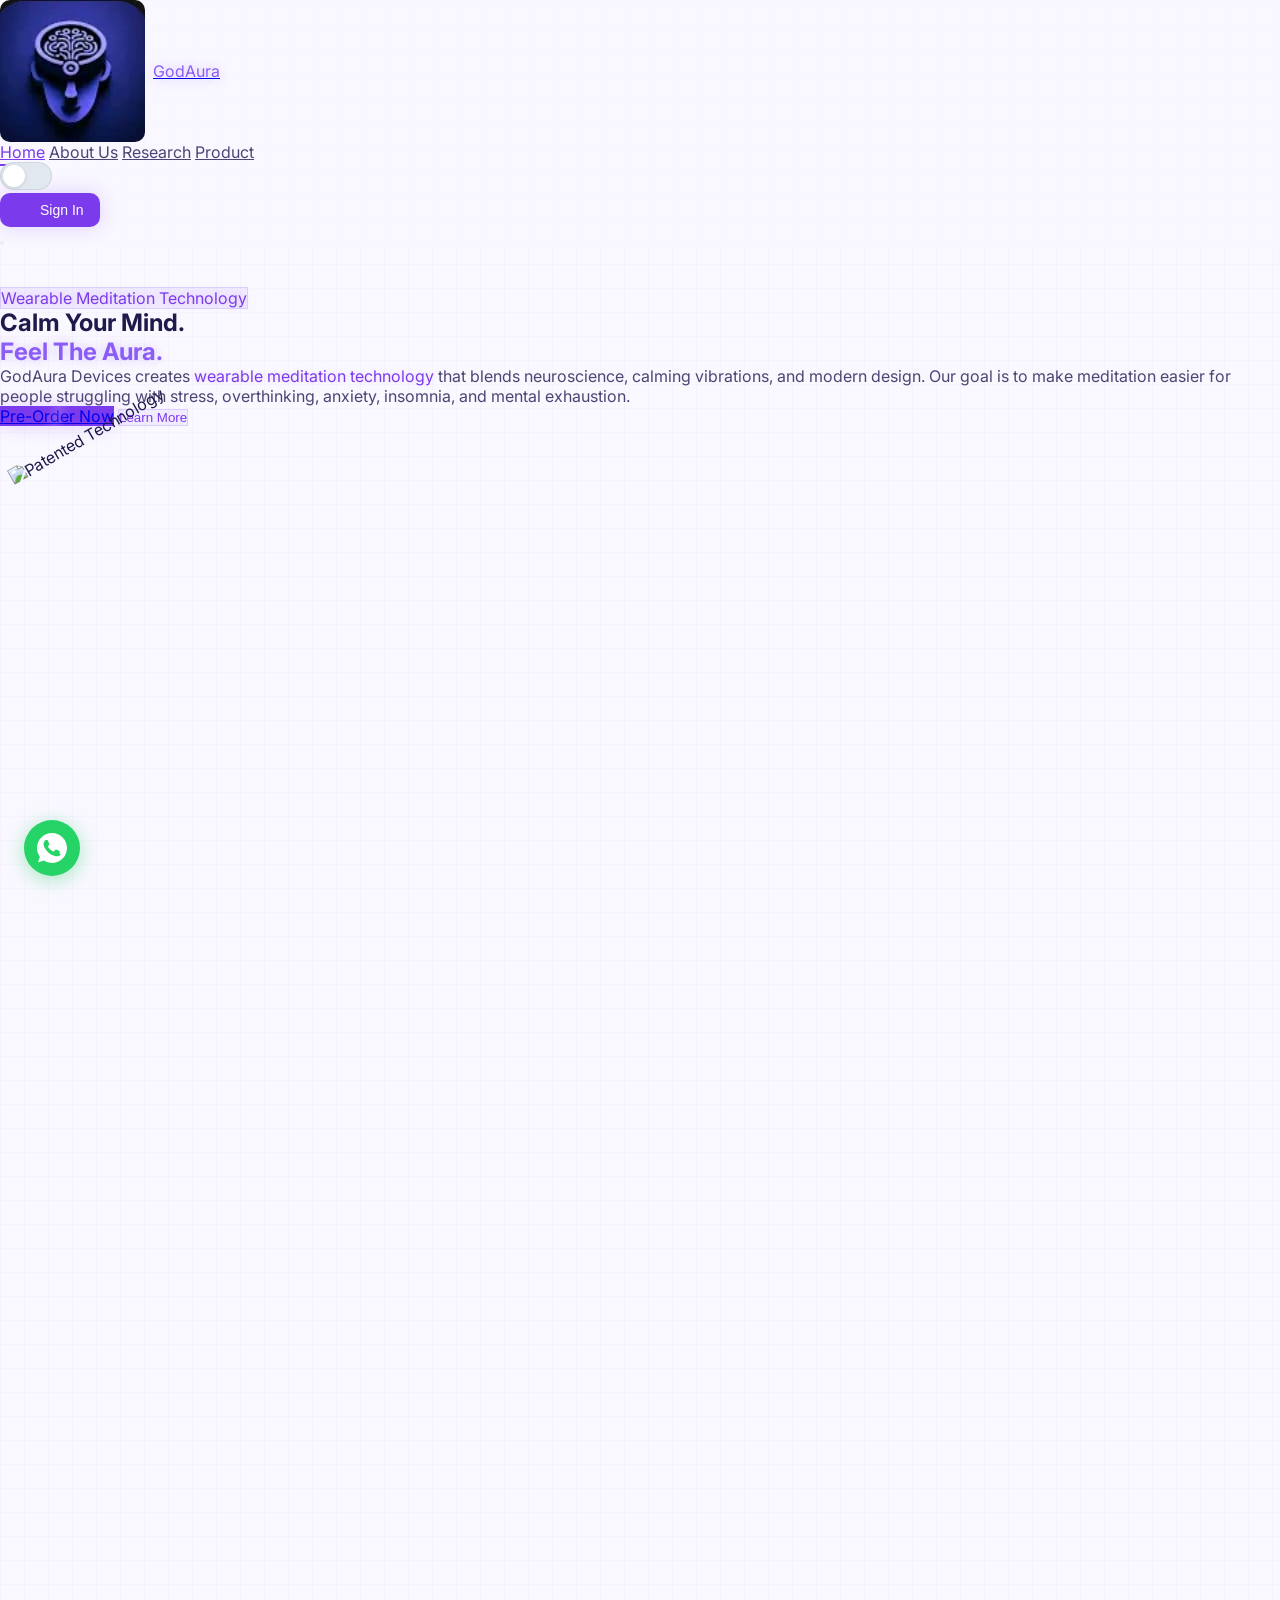
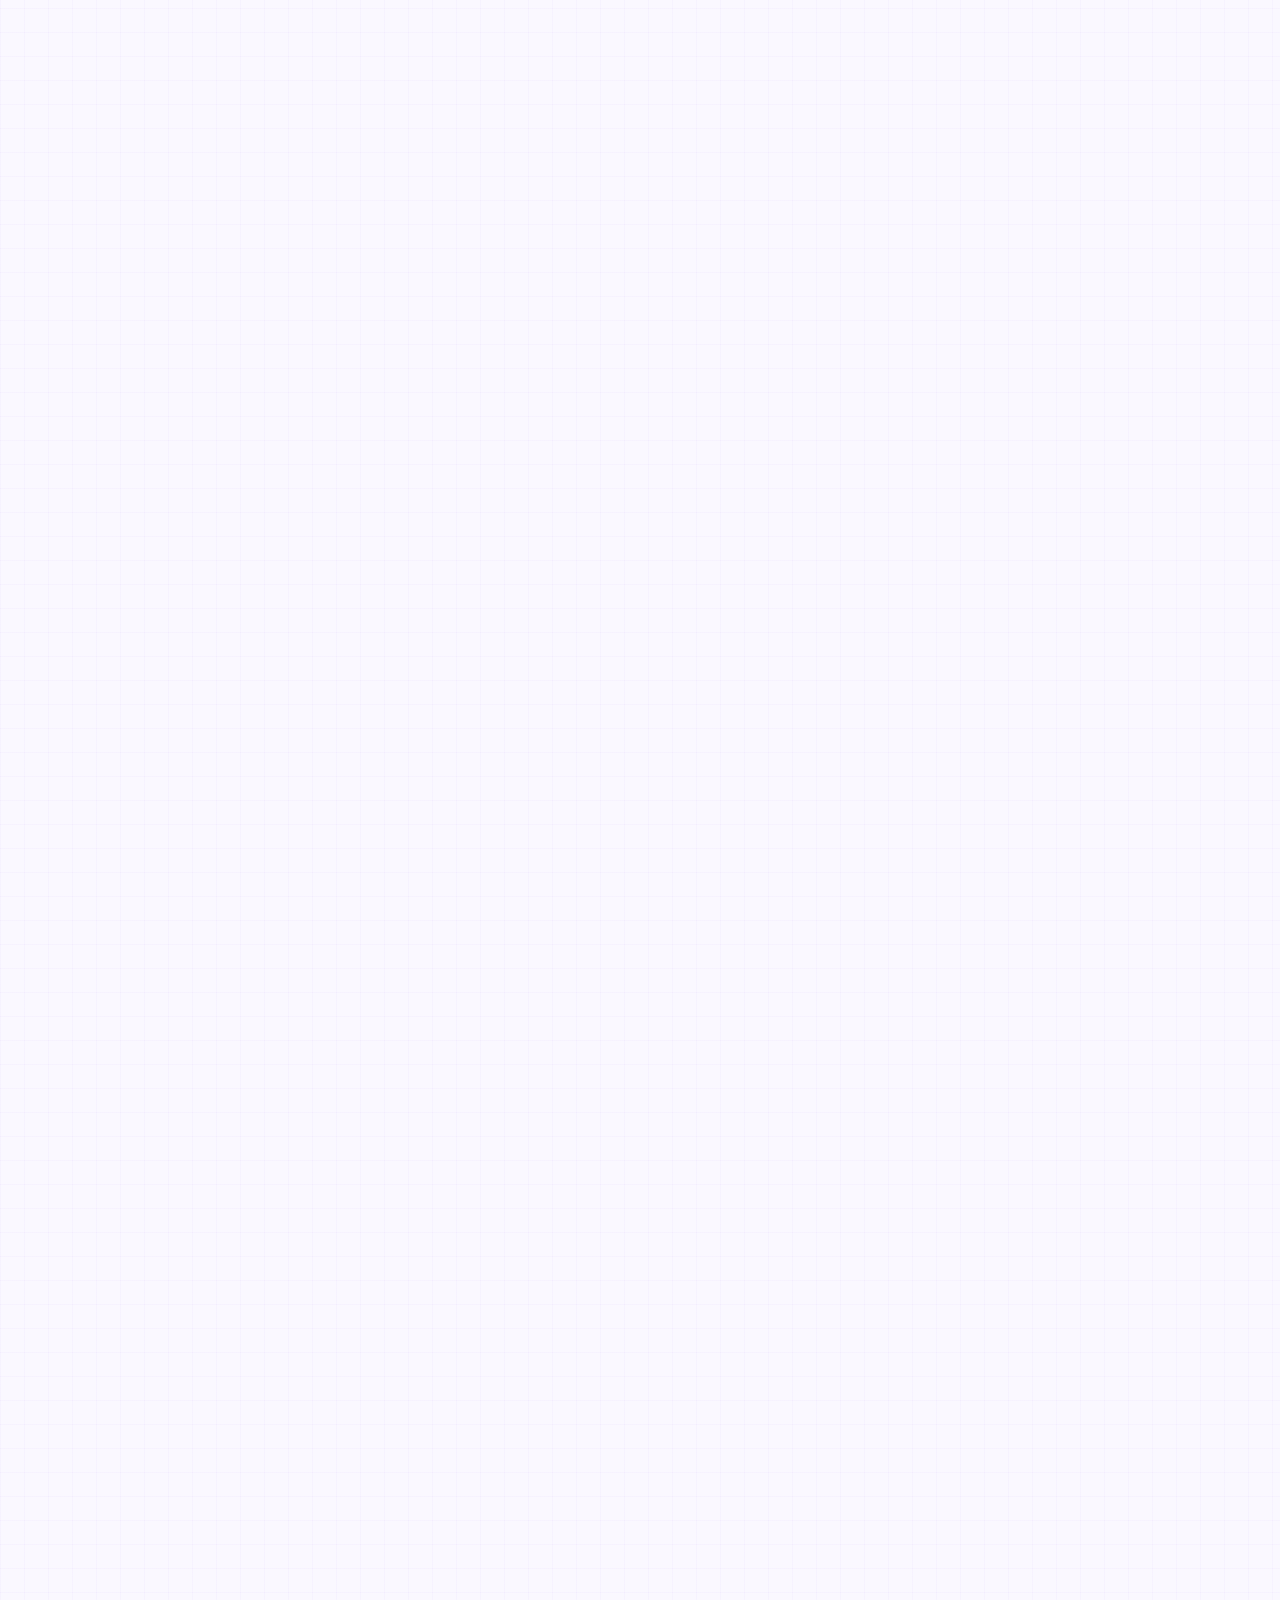
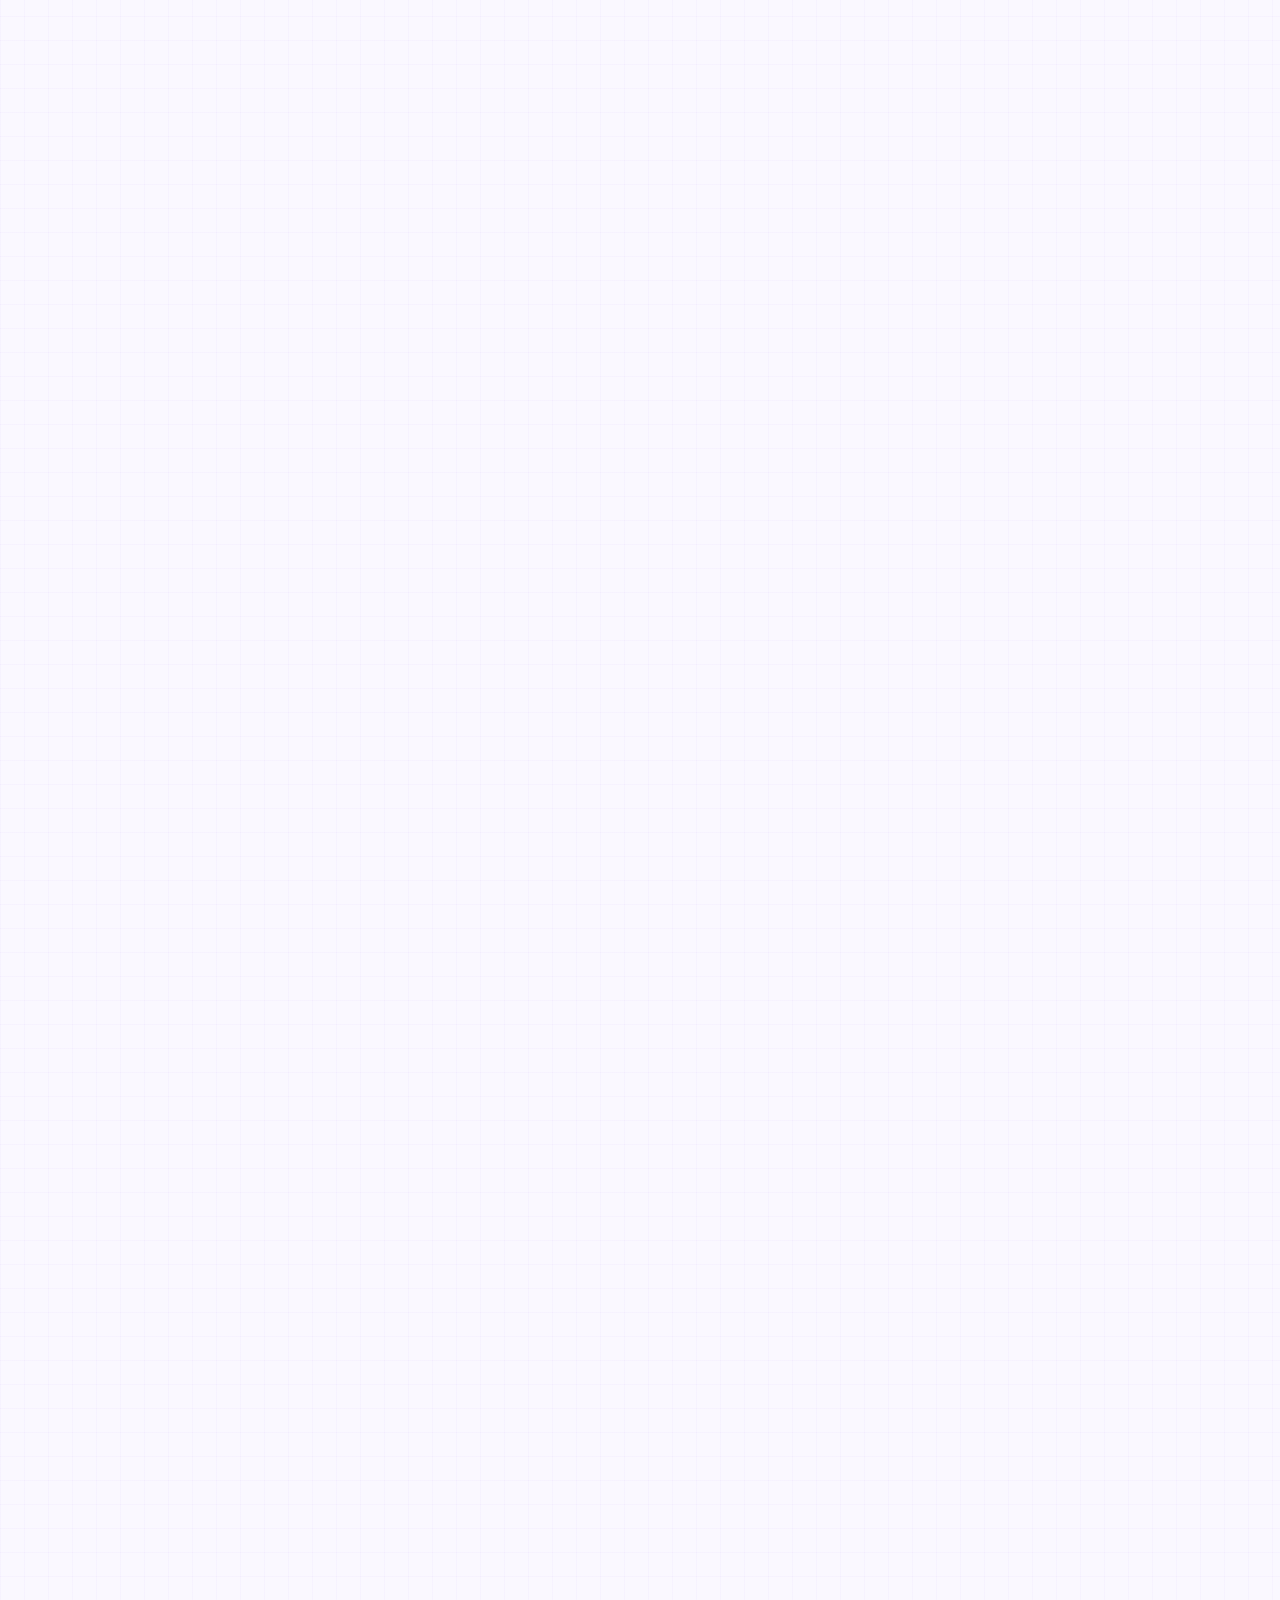
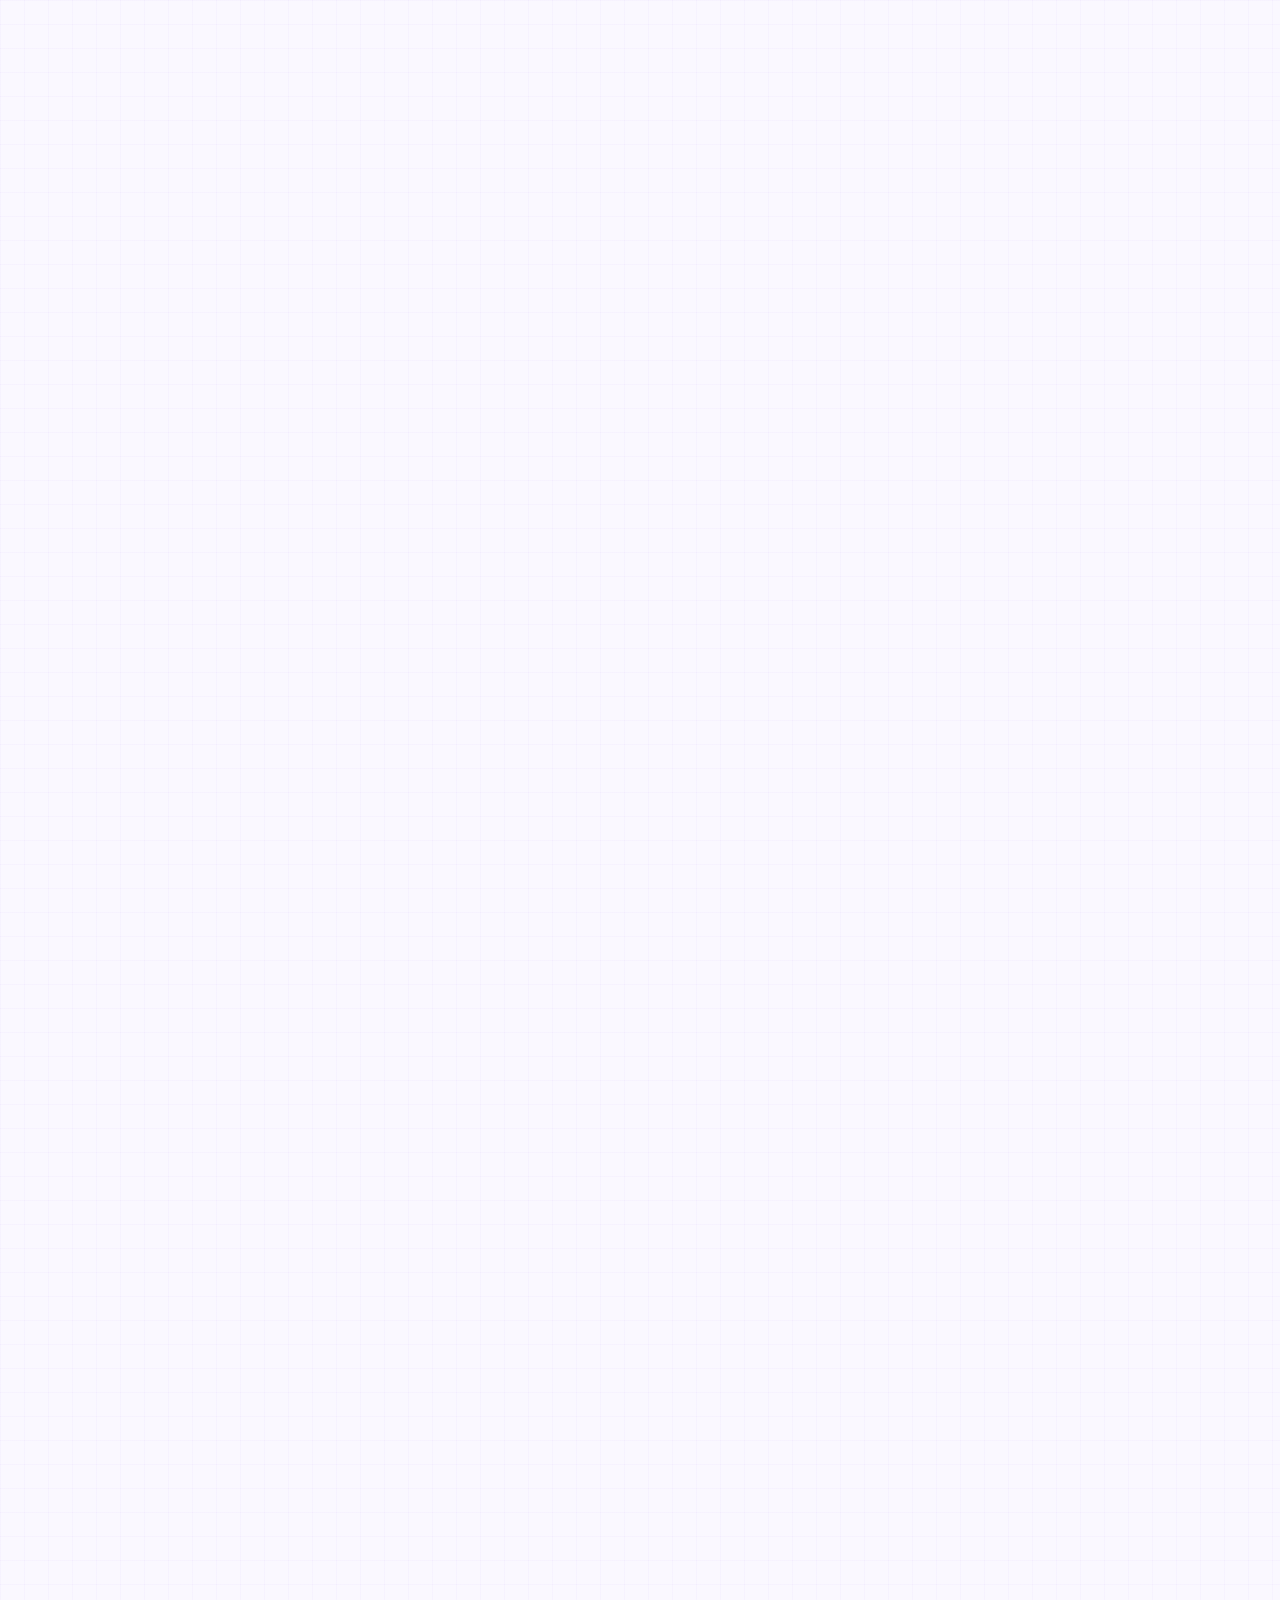
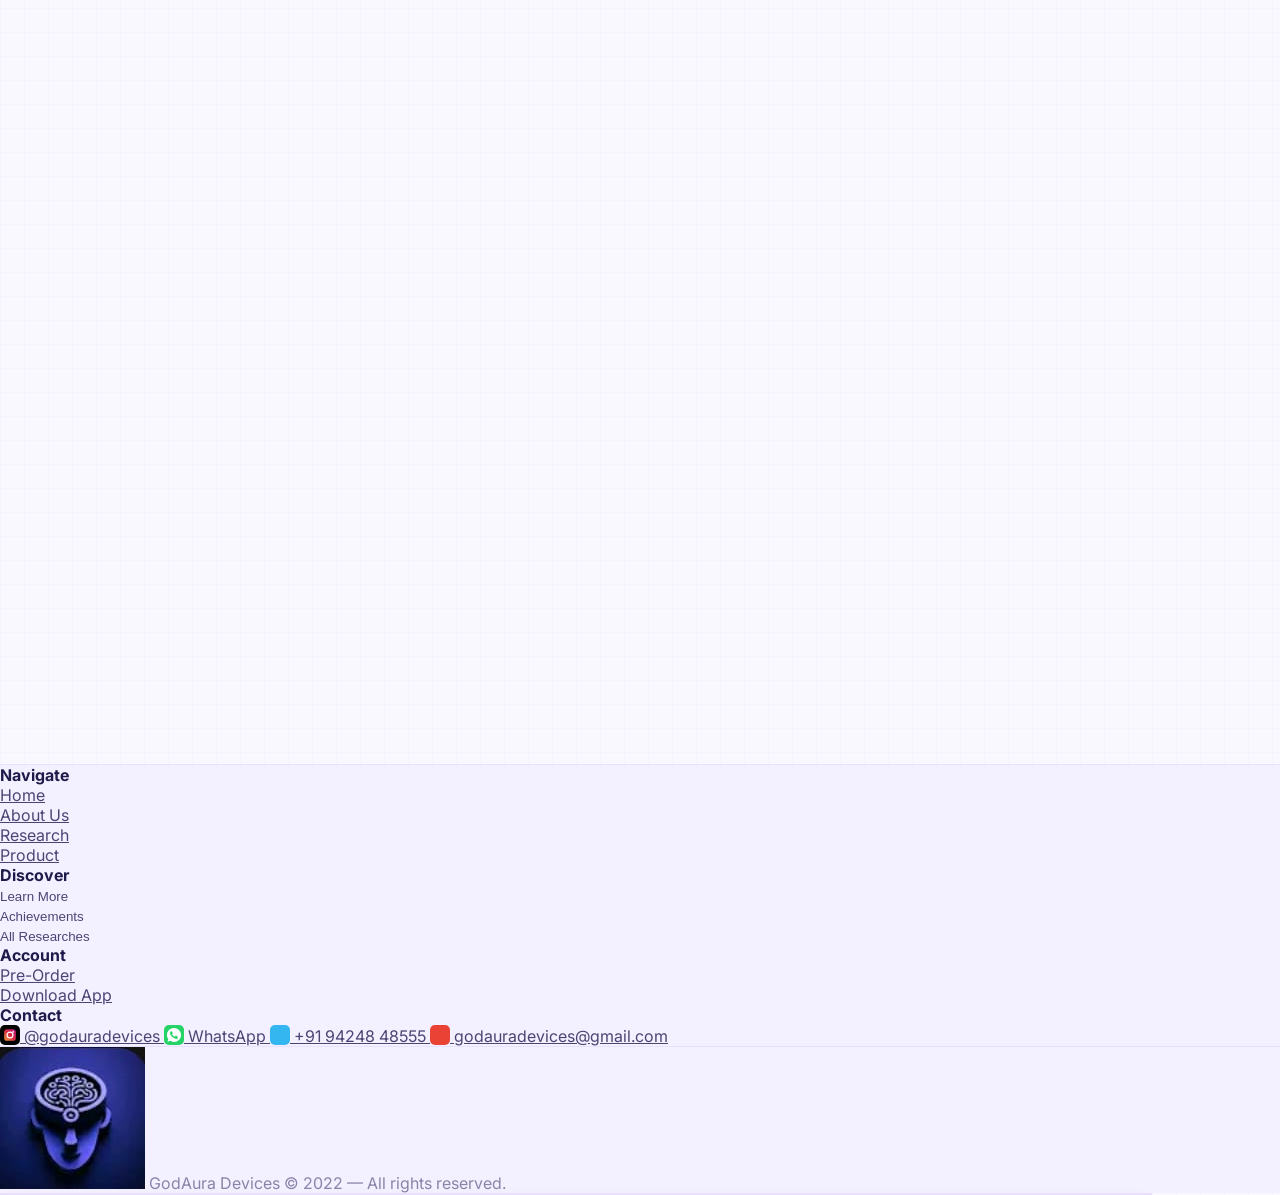
==== commit 3a255c9b: "Update index.html" ====
--- a/index.html
+++ b/index.html
@@ -708,17 +708,19 @@
                             <div class="absolute inset-0 bg-gradient-to-t from-black/60 via-transparent to-transparent"></div>
                         </div>
                         <div class="p-4 sm:p-6">
-                            <h3 class="text-lg sm:text-xl font-semibold mb-2" style="color:var(--text-primary)">GodAura Pro</h3>
-                            <p class="text-xs sm:text-sm leading-relaxed mb-4" style="color:var(--text-secondary)">
-                                Advanced meditation headband with <span class="accent-text-subtle">real-time brainwave tracking</span> and adaptive vibration therapy.
-                            </p>
-                            <div class="flex items-center justify-between flex-wrap gap-2">
-                                <span class="text-xl sm:text-2xl font-bold accent-text-bright">14,999</span>
-                                <button onclick="openPreOrder('GodAura Pro')" class="text-white rounded-xl px-4 sm:px-5 py-2 sm:py-2.5 text-sm font-medium transition-all" style="background:var(--btn-bg);box-shadow:var(--btn-shadow)">Pre-Order</button>
-                            </div>
-                        </div>
-                    </div>
-                </div>
+    <h3 class="text-lg sm:text-xl font-semibold mb-2" style="color:var(--text-primary)">GodAura Pro</h3>
+    <p class="text-xs sm:text-sm leading-relaxed mb-4" style="color:var(--text-secondary)">
+        Advanced meditation headband with <span class="accent-text-subtle">real-time brainwave tracking</span> and adaptive vibration therapy.
+    </p>
+    <div class="flex items-center justify-between flex-wrap gap-2">
+        <div class="flex flex-col">
+            <span class="text-sm line-through" style="color:var(--text-muted)">₹14,999</span>
+            <span class="text-xl sm:text-2xl font-bold accent-text-bright">₹11,999</span>
+            <span class="text-xs mt-0.5" style="color:#10b981;font-weight:600;">Early Pre-Order Discount</span>
+        </div>
+        <button onclick="openPreOrder('GodAura Pro')" class="text-white rounded-xl px-4 sm:px-5 py-2 sm:py-2.5 text-sm font-medium transition-all" style="background:var(--btn-bg);box-shadow:var(--btn-shadow)">Pre-Order</button>
+    </div>
+</div>
                 <div class="meditation-quote max-w-2xl mx-auto">
                     <span class="quote-mark">"</span>
                     Peace comes from within. Do not seek it without.
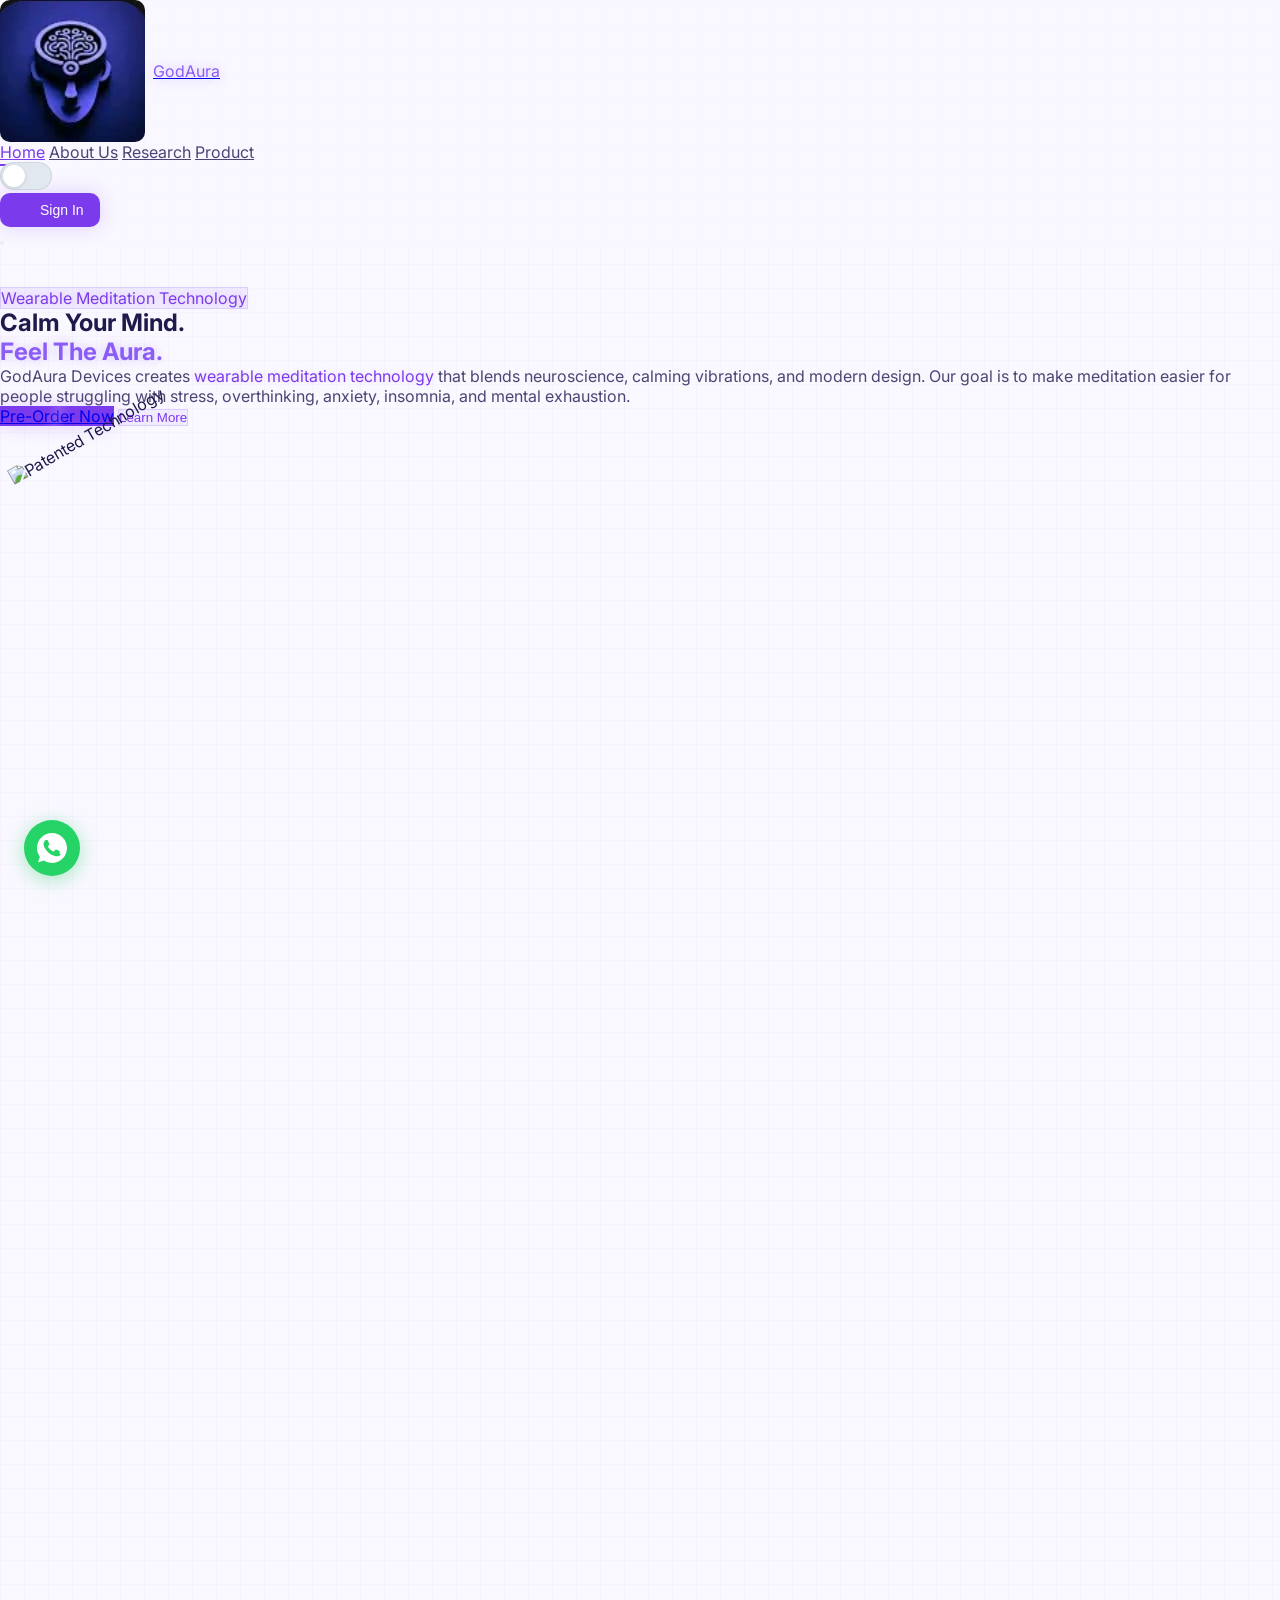
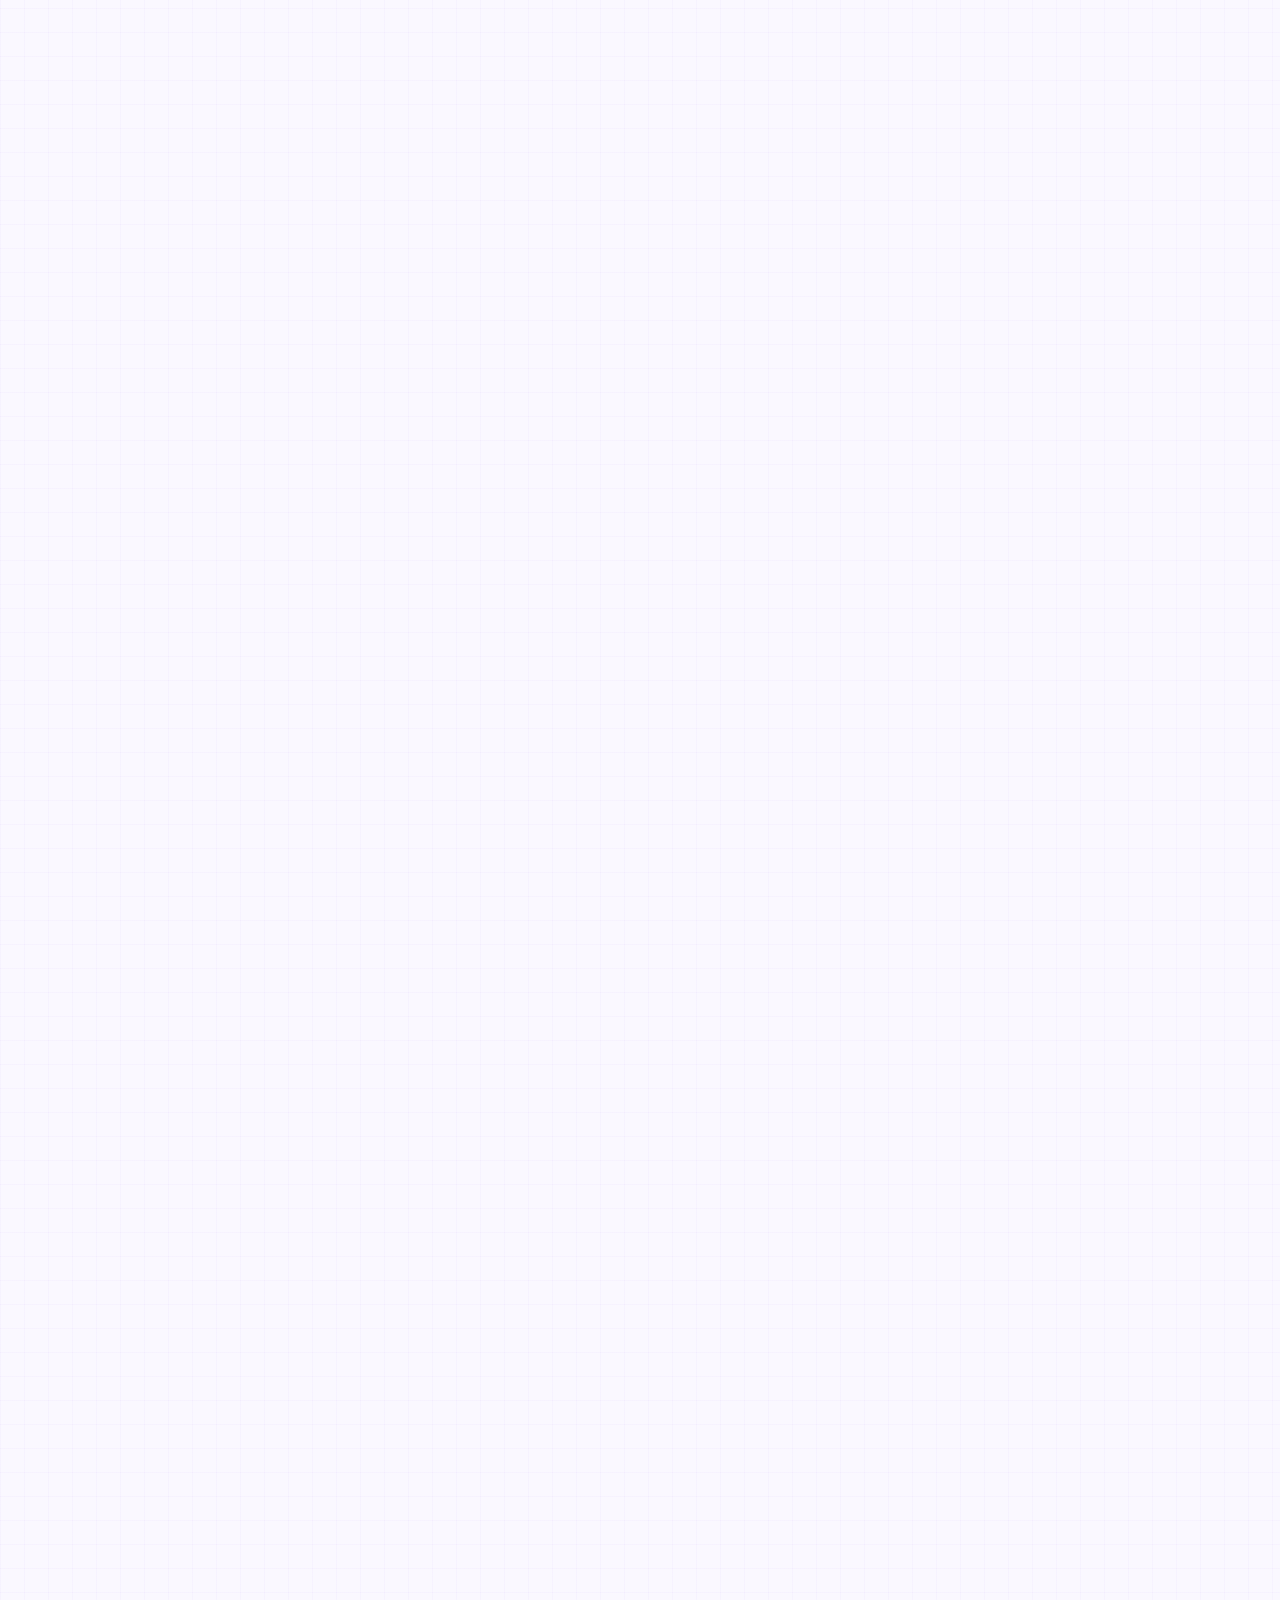
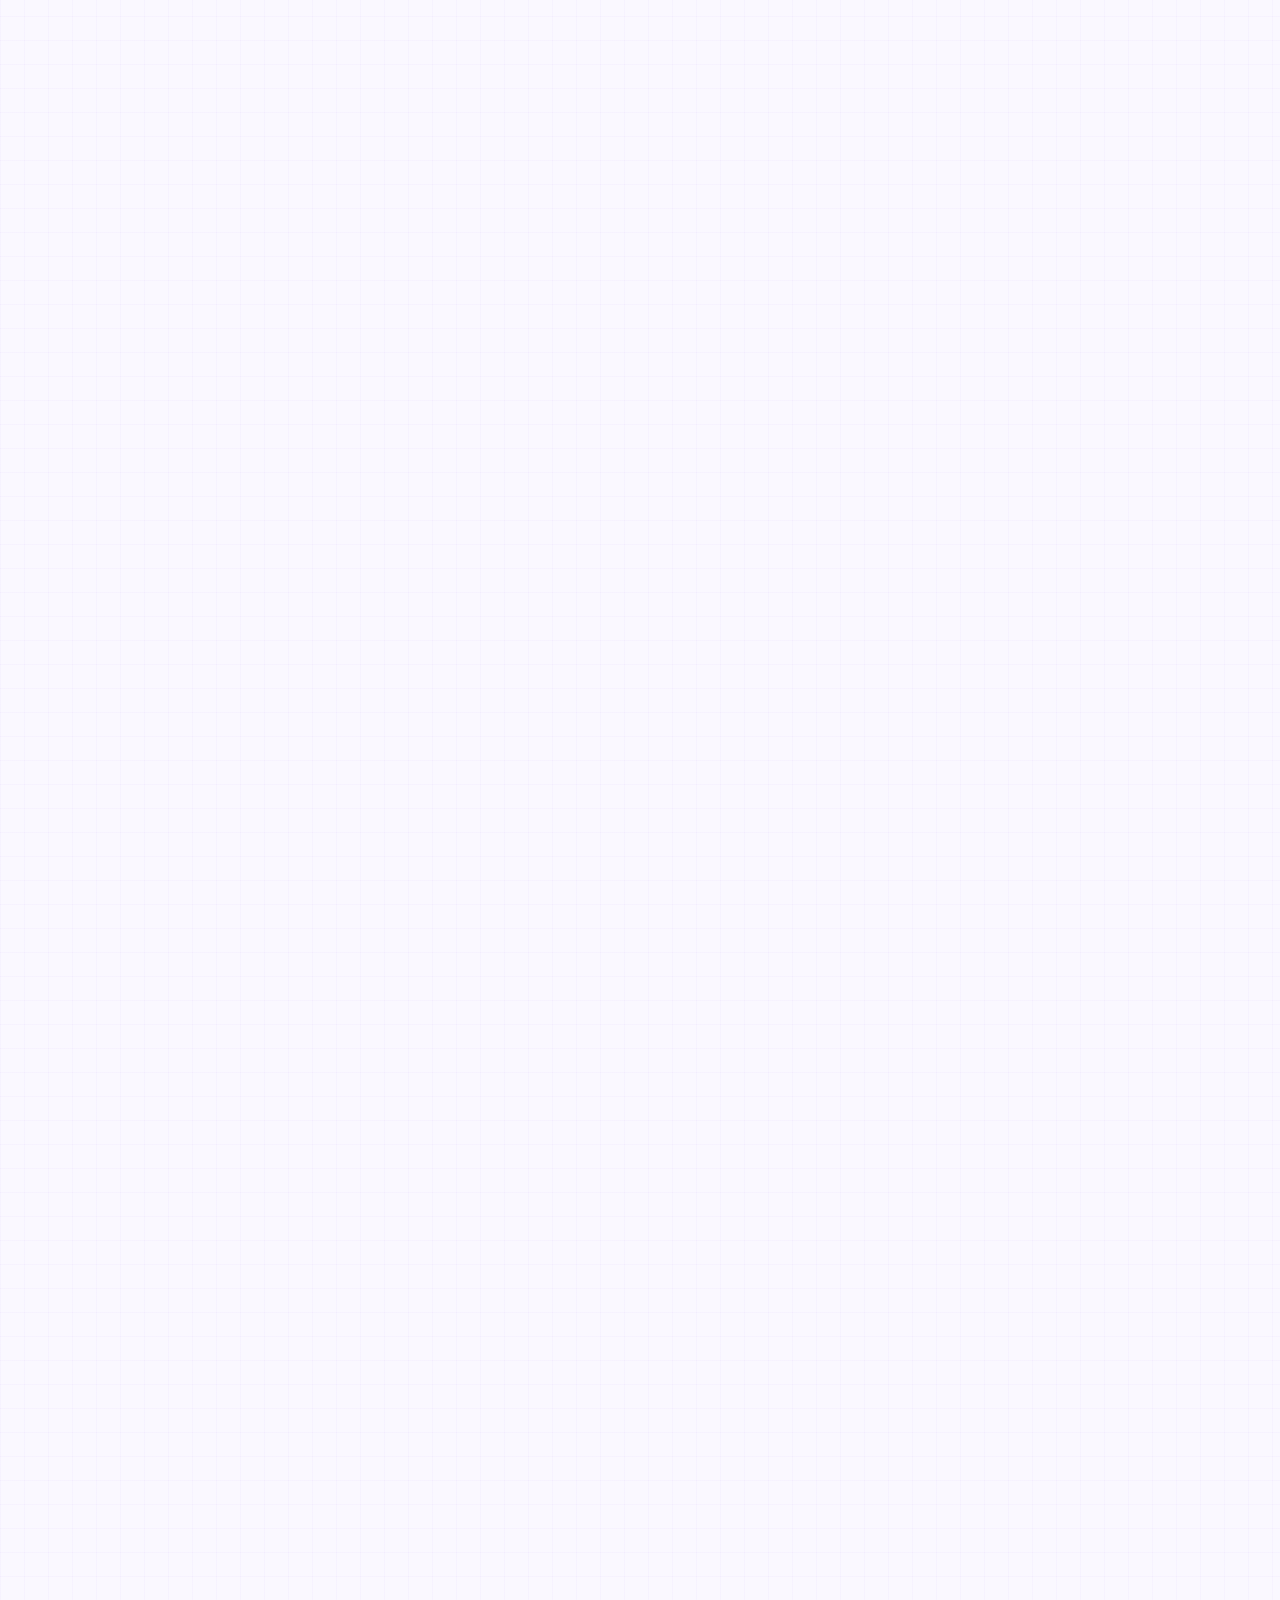
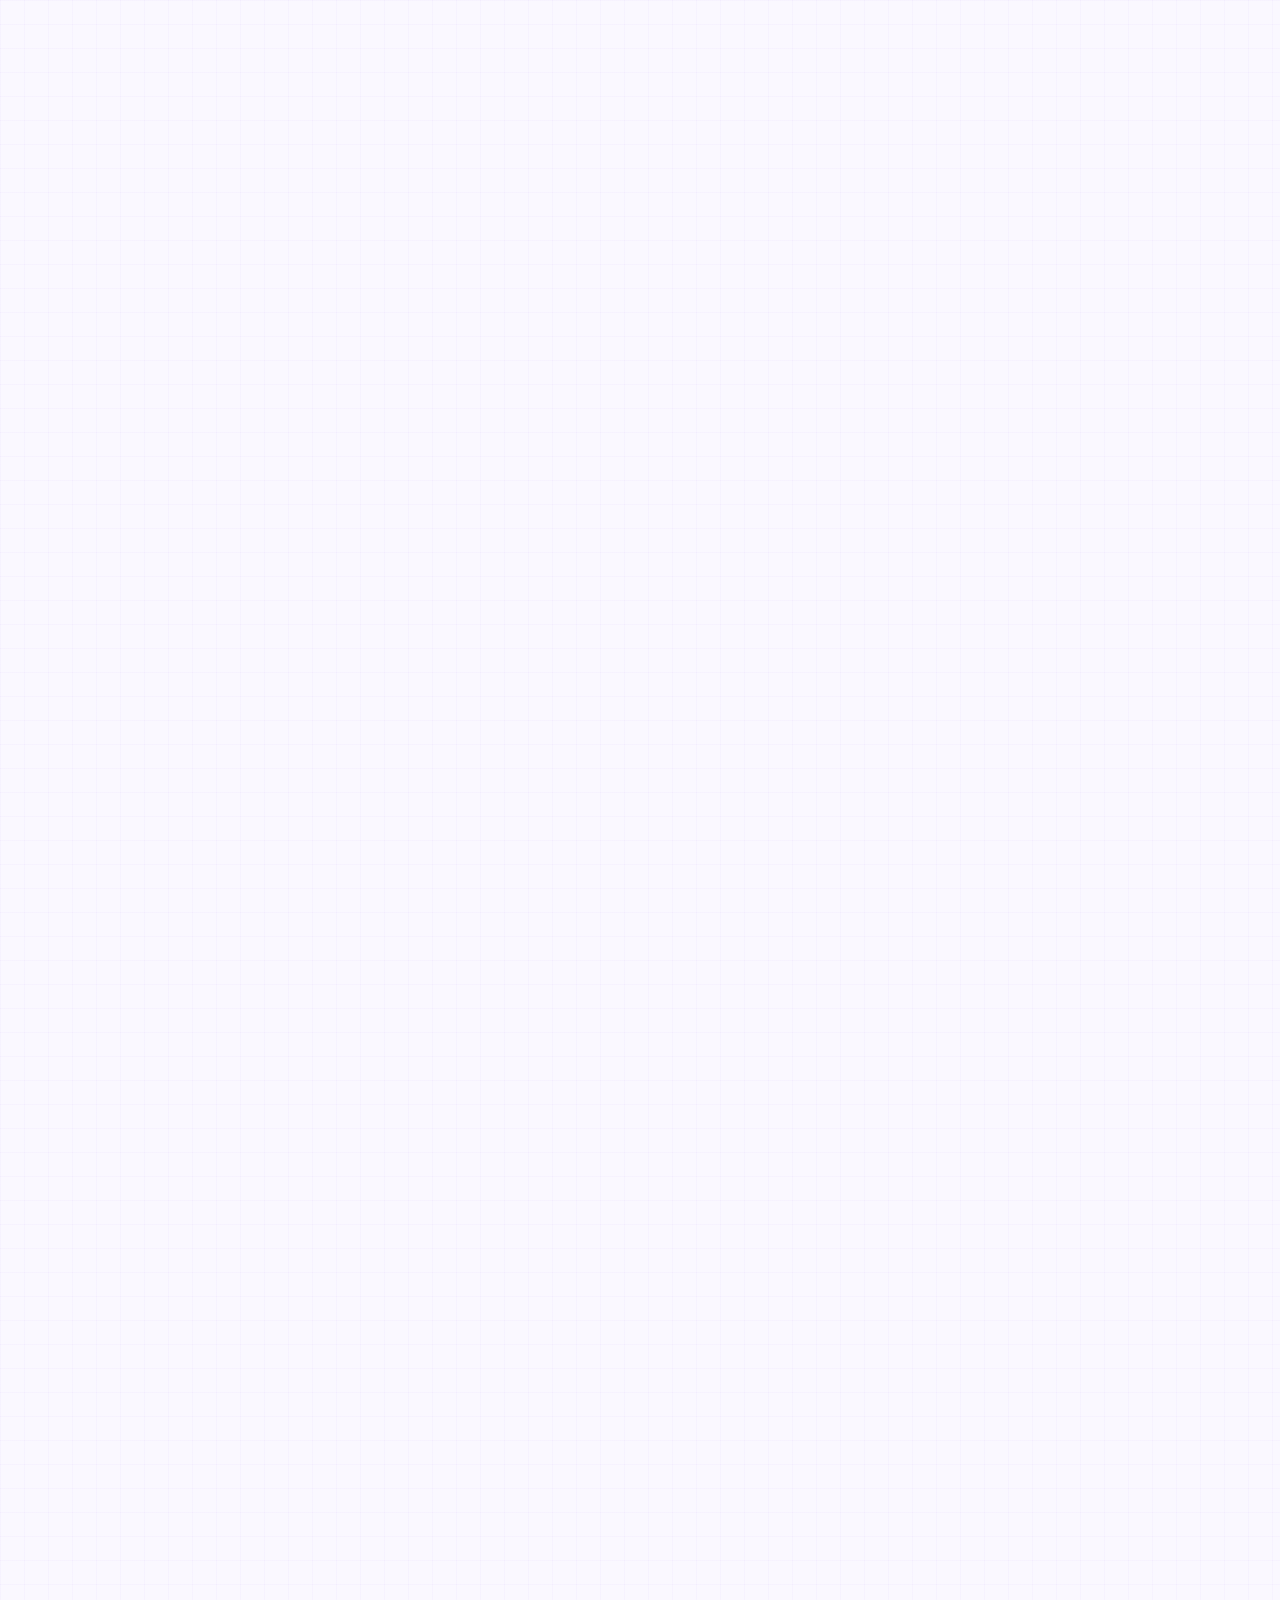
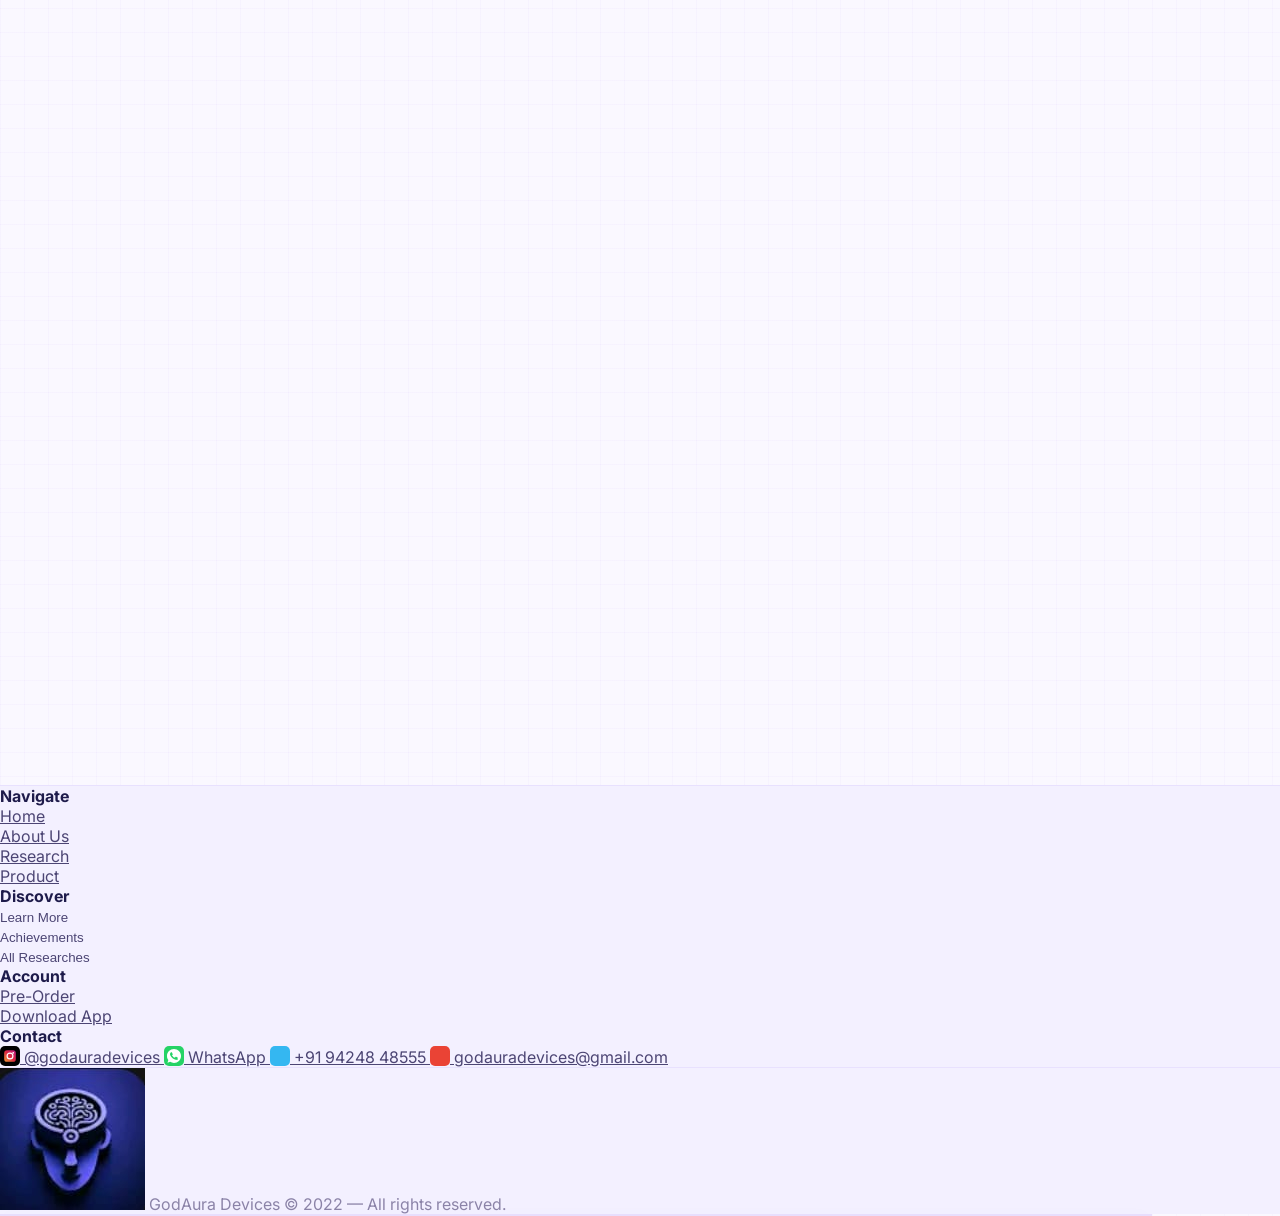
==== commit 239e364f: "Update index.html" ====
--- a/index.html
+++ b/index.html
@@ -712,14 +712,15 @@
     <p class="text-xs sm:text-sm leading-relaxed mb-4" style="color:var(--text-secondary)">
         Advanced meditation headband with <span class="accent-text-subtle">real-time brainwave tracking</span> and adaptive vibration therapy.
     </p>
-    <div class="flex items-center justify-between flex-wrap gap-2">
-        <div class="flex flex-col">
-            <span class="text-sm line-through" style="color:var(--text-muted)">₹14,999</span>
-            <span class="text-xl sm:text-2xl font-bold accent-text-bright">₹11,999</span>
-            <span class="text-xs mt-0.5" style="color:#10b981;font-weight:600;">Early Pre-Order Discount</span>
-        </div>
-        <button onclick="openPreOrder('GodAura Pro')" class="text-white rounded-xl px-4 sm:px-5 py-2 sm:py-2.5 text-sm font-medium transition-all" style="background:var(--btn-bg);box-shadow:var(--btn-shadow)">Pre-Order</button>
+   <div class="flex items-center justify-between flex-wrap gap-2">
+    <div class="flex flex-col">
+        <span class="text-2xl sm:text-3xl line-through" style="color:var(--text-muted)">₹14,999</span>
+        <span class="text-xl sm:text-2xl font-bold accent-text-bright">₹11,999</span>
+        <span class="text-xs mt-0.5" style="color:#10b981;font-weight:600;">Early Pre-Order Discount</span>
     </div>
+    <button onclick="openPreOrder('GodAura Pro')" class="text-white rounded-xl px-4 sm:px-5 py-2 sm:py-2.5 text-sm font-medium transition-all" style="background:var(--btn-bg);box-shadow:var(--btn-shadow)">Pre-Order</button>
+</div>
+    <button onclick="openPreOrder('GodAura Pro')" class="text-white rounded-xl px-4 sm:px-5 py-2 sm:py-2.5 text-sm font-medium transition-all" style="background:var(--btn-bg);box-shadow:var(--btn-shadow)">Pre-Order</button>
 </div>
                 <div class="meditation-quote max-w-2xl mx-auto">
                     <span class="quote-mark">"</span>
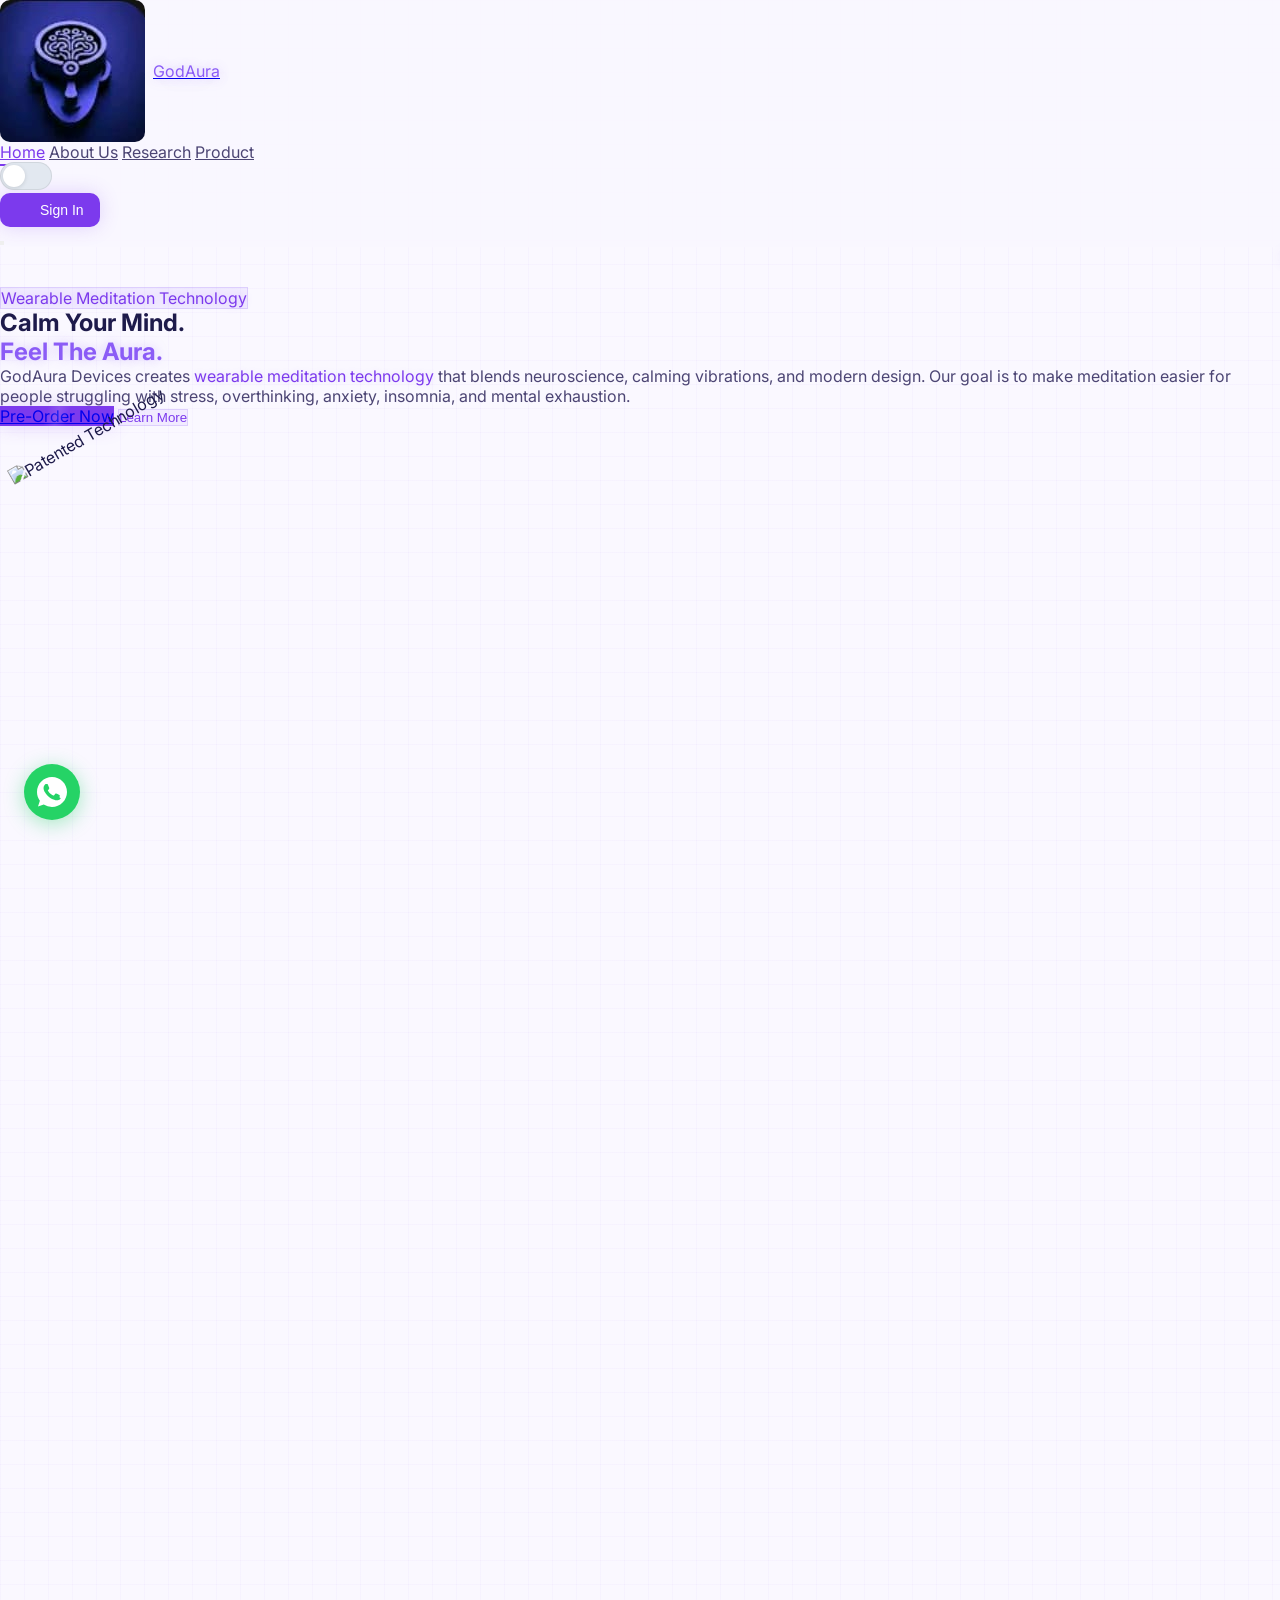
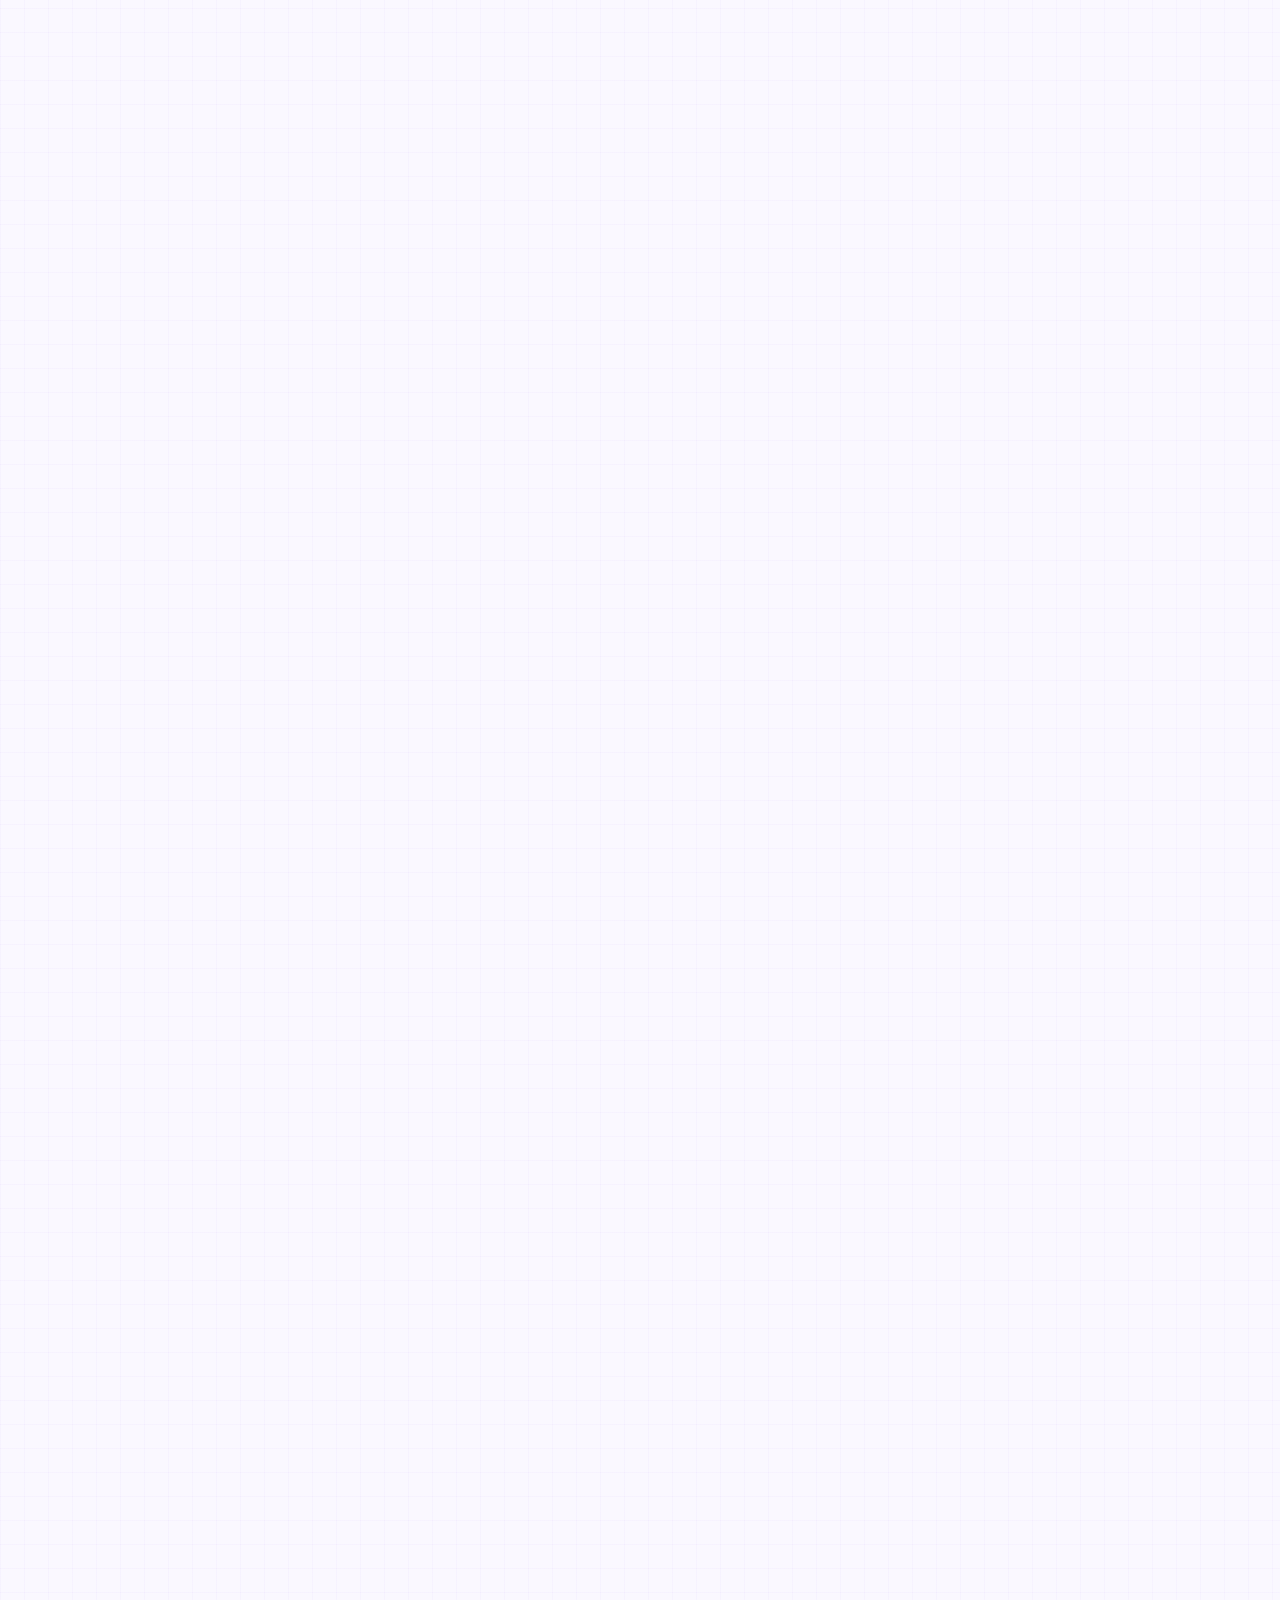
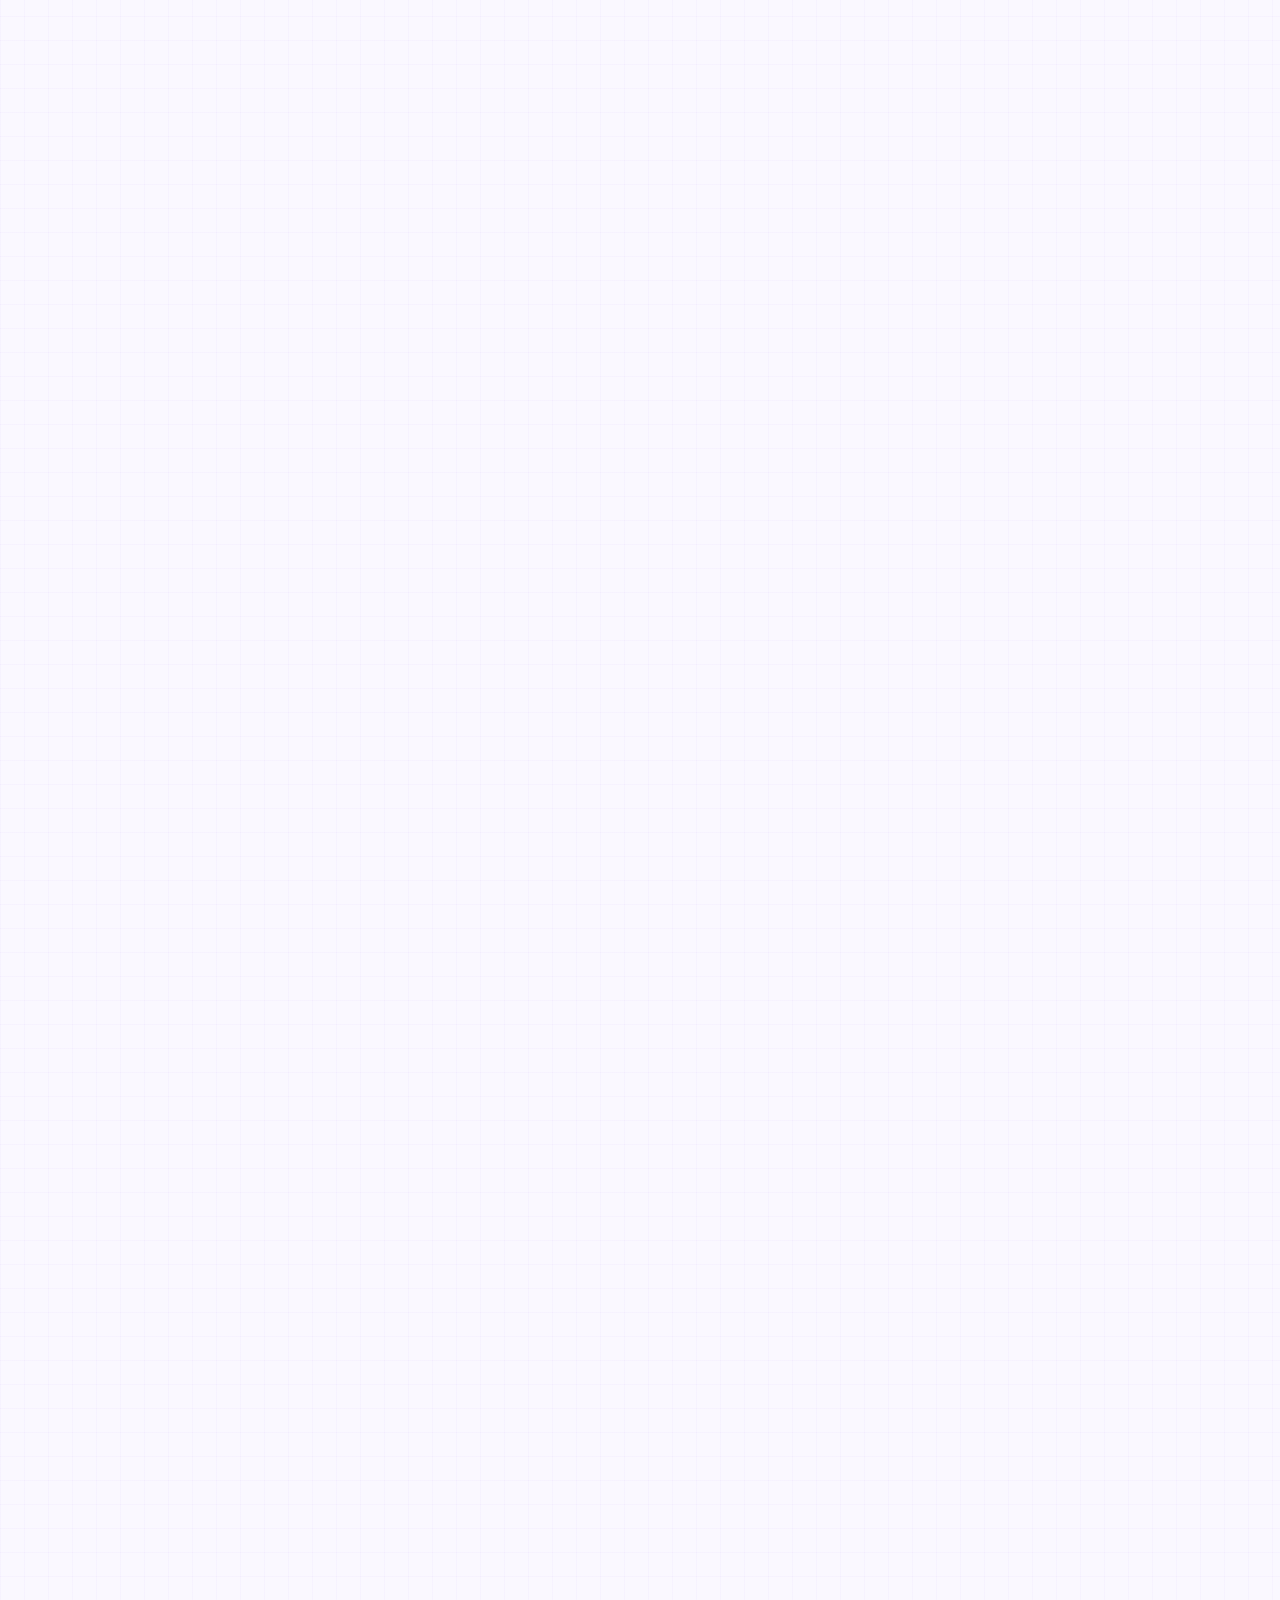
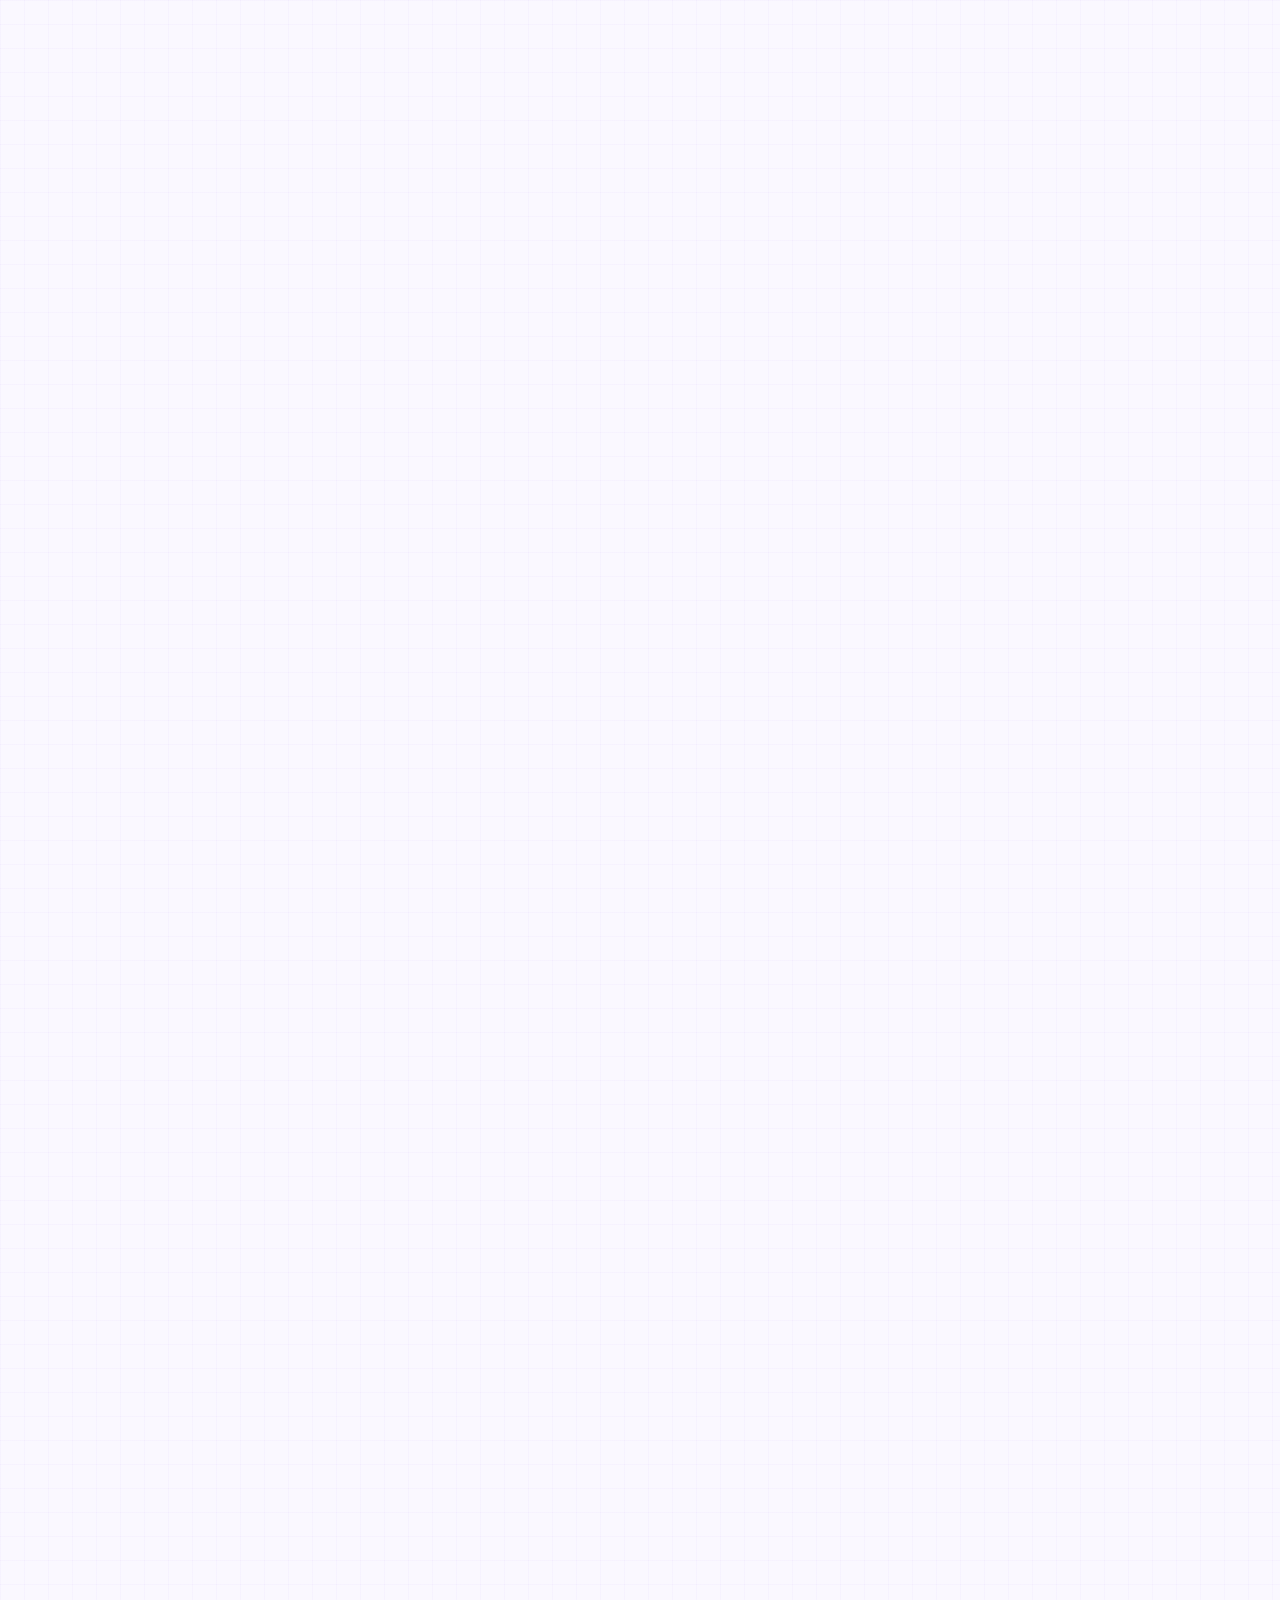
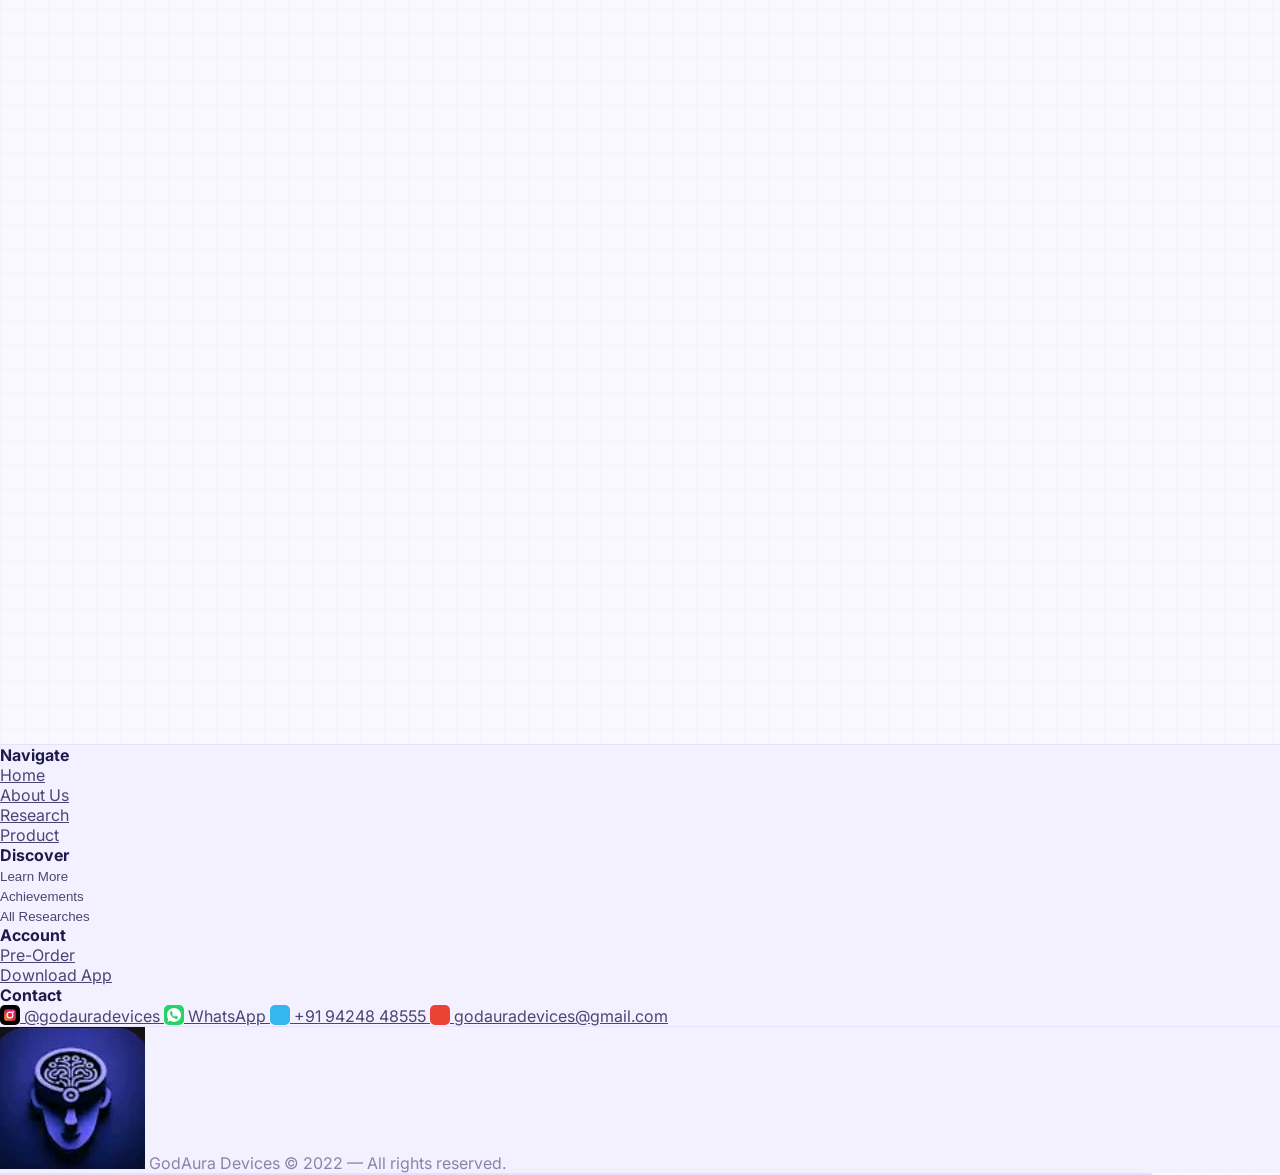
==== commit 5aa7b197: "Update index.html" ====
--- a/index.html
+++ b/index.html
@@ -290,7 +290,7 @@
         /* Floating WhatsApp Button */
         .whatsapp-float {
             position: fixed;
-            bottom: 24px;
+            bottom: 80px;
             left: 24px;
             z-index: 90;
             width: 56px;
@@ -410,7 +410,7 @@
         }
         @media (max-width: 480px) {
             .whatsapp-float {
-                bottom: 16px;
+                bottom: 72px;
                 left: 16px;
                 width: 50px;
                 height: 50px;
@@ -708,20 +708,17 @@
                             <div class="absolute inset-0 bg-gradient-to-t from-black/60 via-transparent to-transparent"></div>
                         </div>
                         <div class="p-4 sm:p-6">
-    <h3 class="text-lg sm:text-xl font-semibold mb-2" style="color:var(--text-primary)">GodAura Pro</h3>
-    <p class="text-xs sm:text-sm leading-relaxed mb-4" style="color:var(--text-secondary)">
-        Advanced meditation headband with <span class="accent-text-subtle">real-time brainwave tracking</span> and adaptive vibration therapy.
-    </p>
-   <div class="flex items-center justify-between flex-wrap gap-2">
-    <div class="flex flex-col">
-        <span class="text-2xl sm:text-3xl line-through" style="color:var(--text-muted)">₹14,999</span>
-        <span class="text-xl sm:text-2xl font-bold accent-text-bright">₹11,999</span>
-        <span class="text-xs mt-0.5" style="color:#10b981;font-weight:600;">Early Pre-Order Discount</span>
-    </div>
-    <button onclick="openPreOrder('GodAura Pro')" class="text-white rounded-xl px-4 sm:px-5 py-2 sm:py-2.5 text-sm font-medium transition-all" style="background:var(--btn-bg);box-shadow:var(--btn-shadow)">Pre-Order</button>
-</div>
-    <button onclick="openPreOrder('GodAura Pro')" class="text-white rounded-xl px-4 sm:px-5 py-2 sm:py-2.5 text-sm font-medium transition-all" style="background:var(--btn-bg);box-shadow:var(--btn-shadow)">Pre-Order</button>
-</div>
+                            <h3 class="text-lg sm:text-xl font-semibold mb-2" style="color:var(--text-primary)">GodAura Pro</h3>
+                            <p class="text-xs sm:text-sm leading-relaxed mb-4" style="color:var(--text-secondary)">
+                                Advanced meditation headband with <span class="accent-text-subtle">real-time brainwave tracking</span> and adaptive vibration therapy.
+                            </p>
+                            <div class="flex items-center justify-between flex-wrap gap-2">
+                                <span class="text-xl sm:text-2xl font-bold accent-text-bright">Coming Soon!</span>
+                                <button onclick="openPreOrder('GodAura Pro')" class="text-white rounded-xl px-4 sm:px-5 py-2 sm:py-2.5 text-sm font-medium transition-all" style="background:var(--btn-bg);box-shadow:var(--btn-shadow)">Pre-Order</button>
+                            </div>
+                        </div>
+                    </div>
+                </div>
                 <div class="meditation-quote max-w-2xl mx-auto">
                     <span class="quote-mark">"</span>
                     Peace comes from within. Do not seek it without.
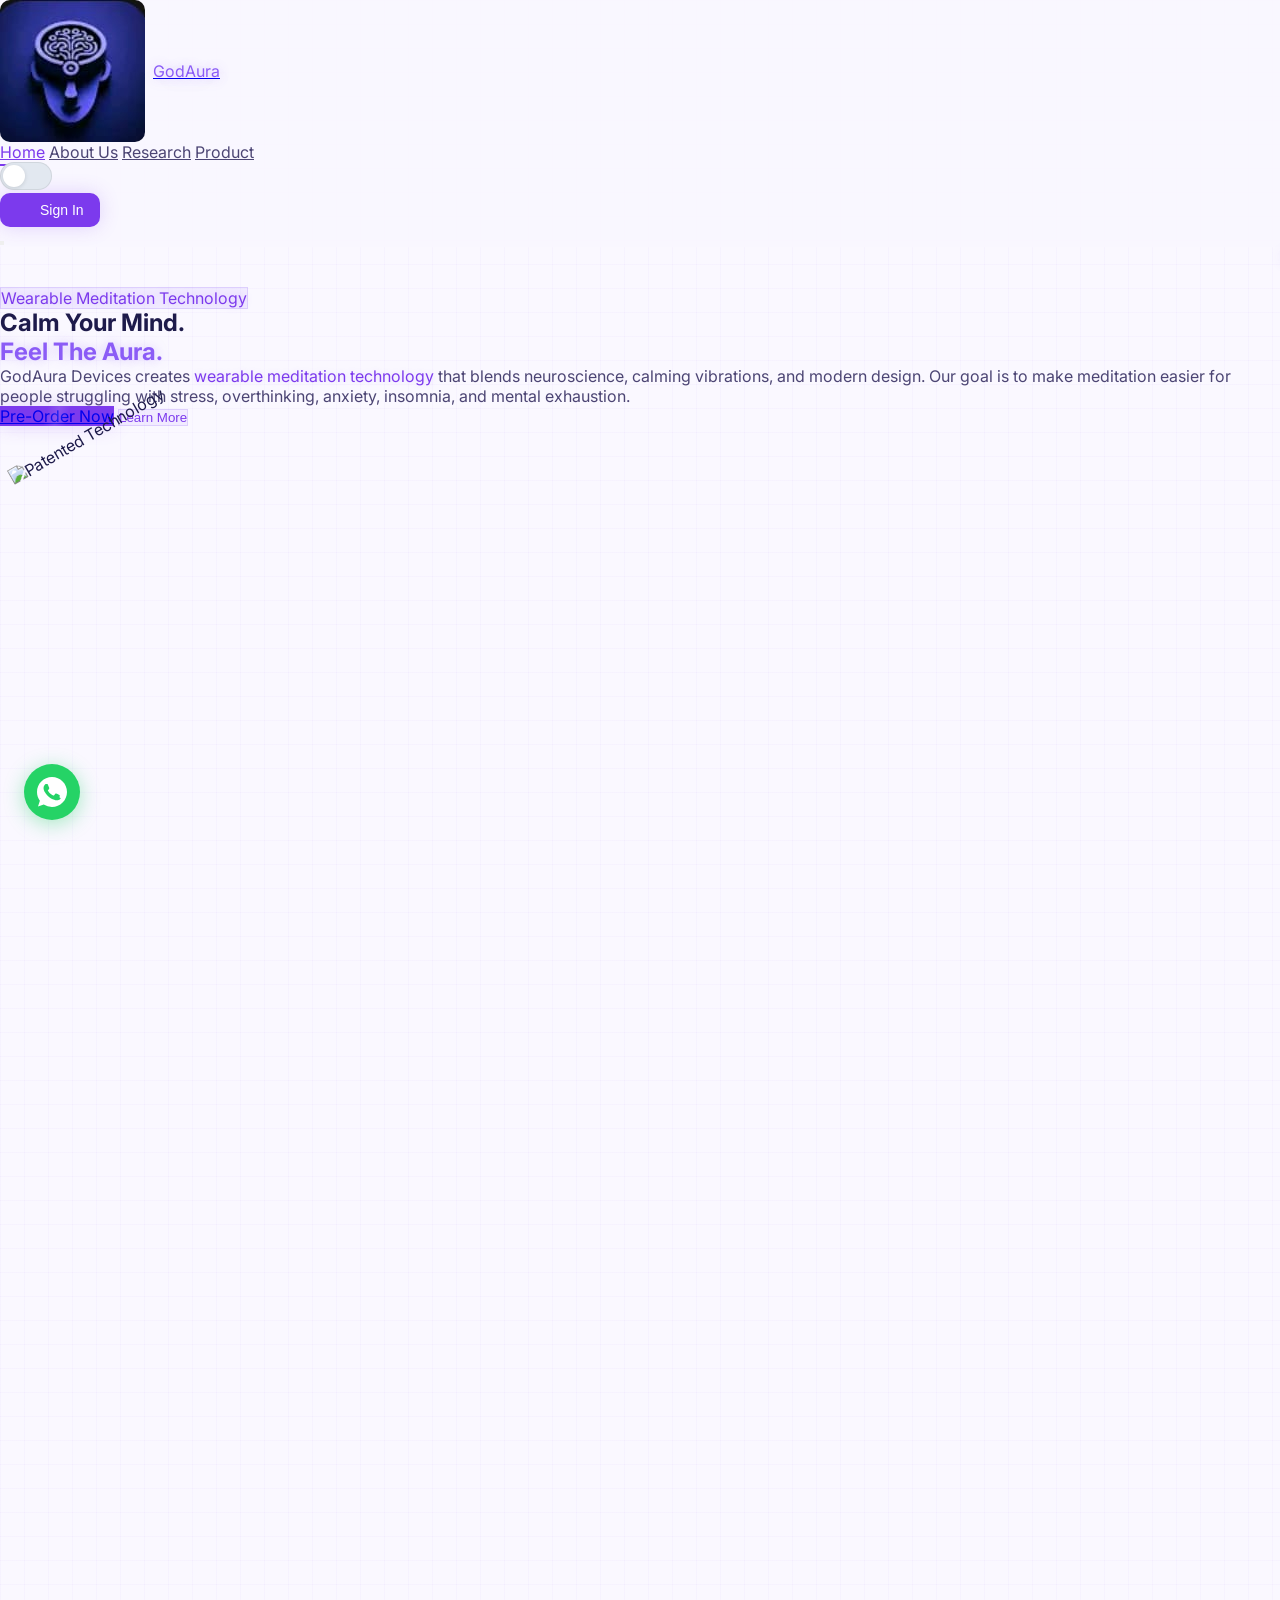
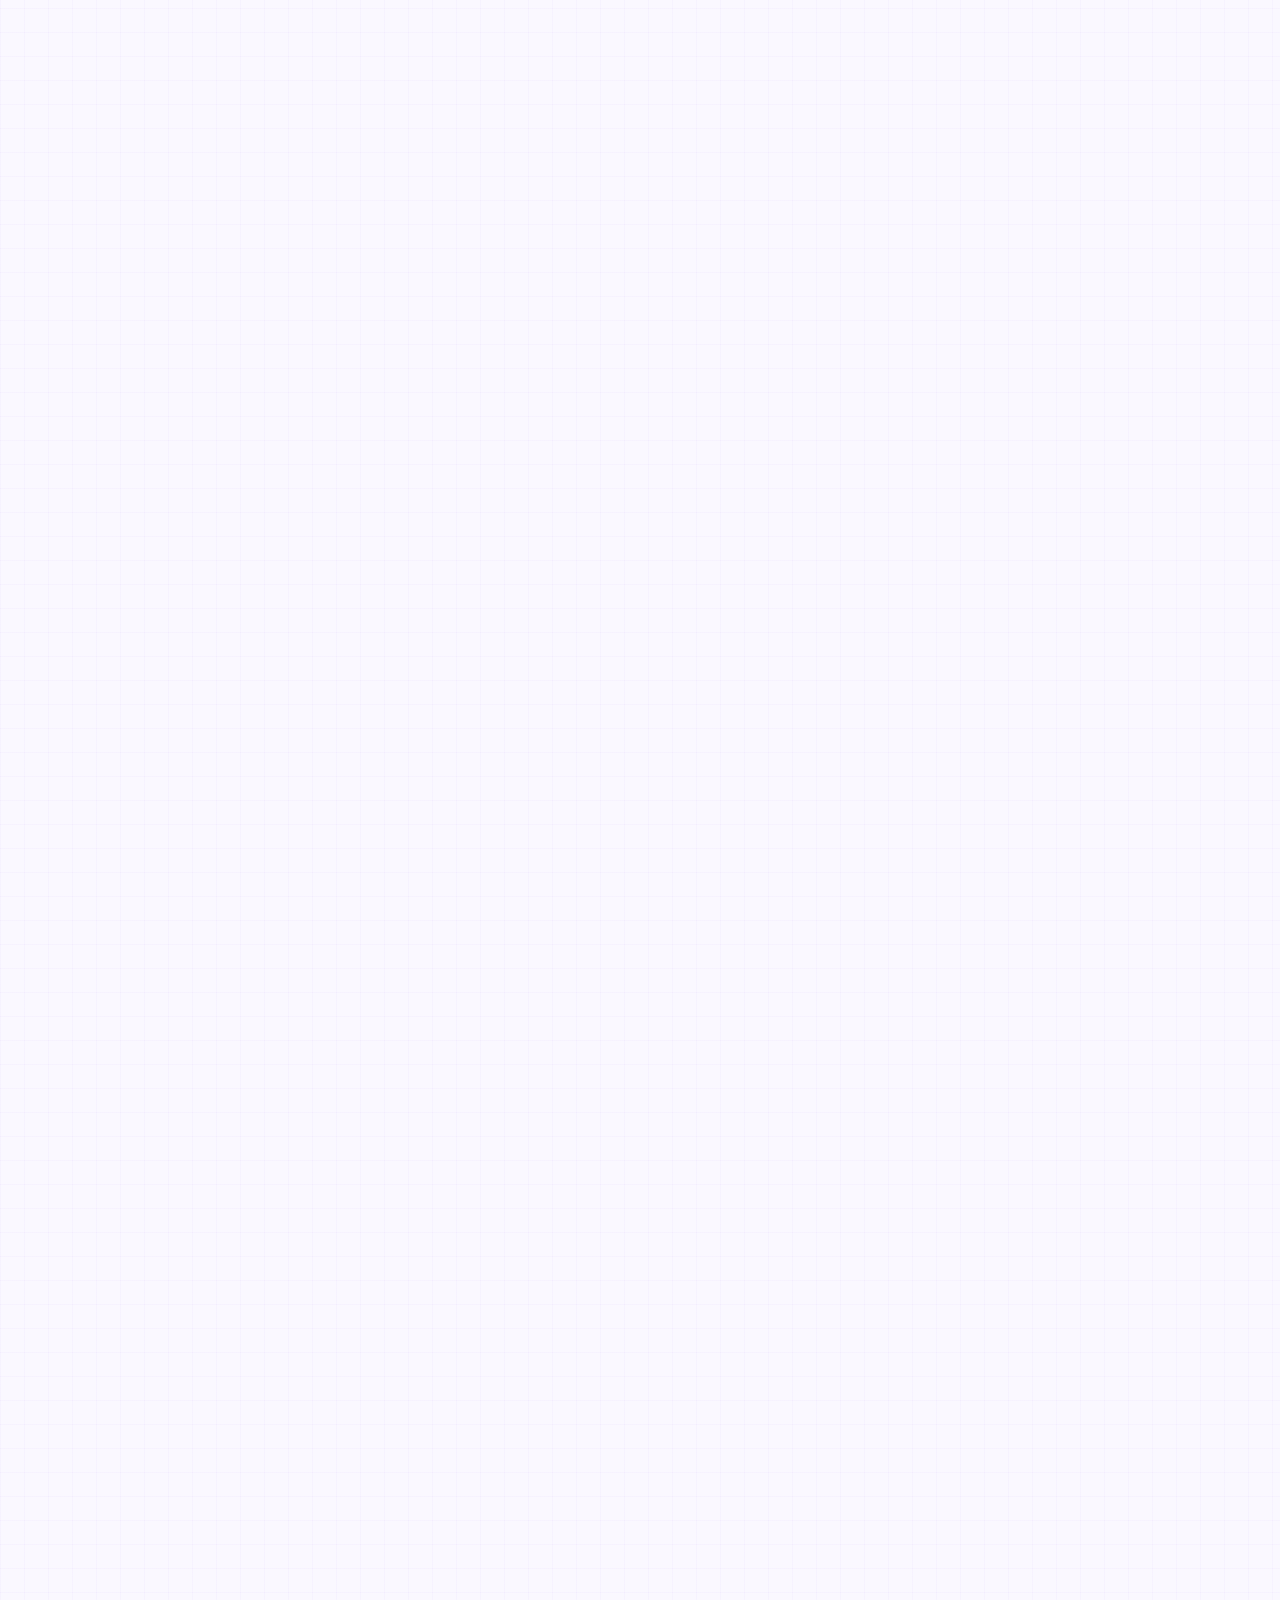
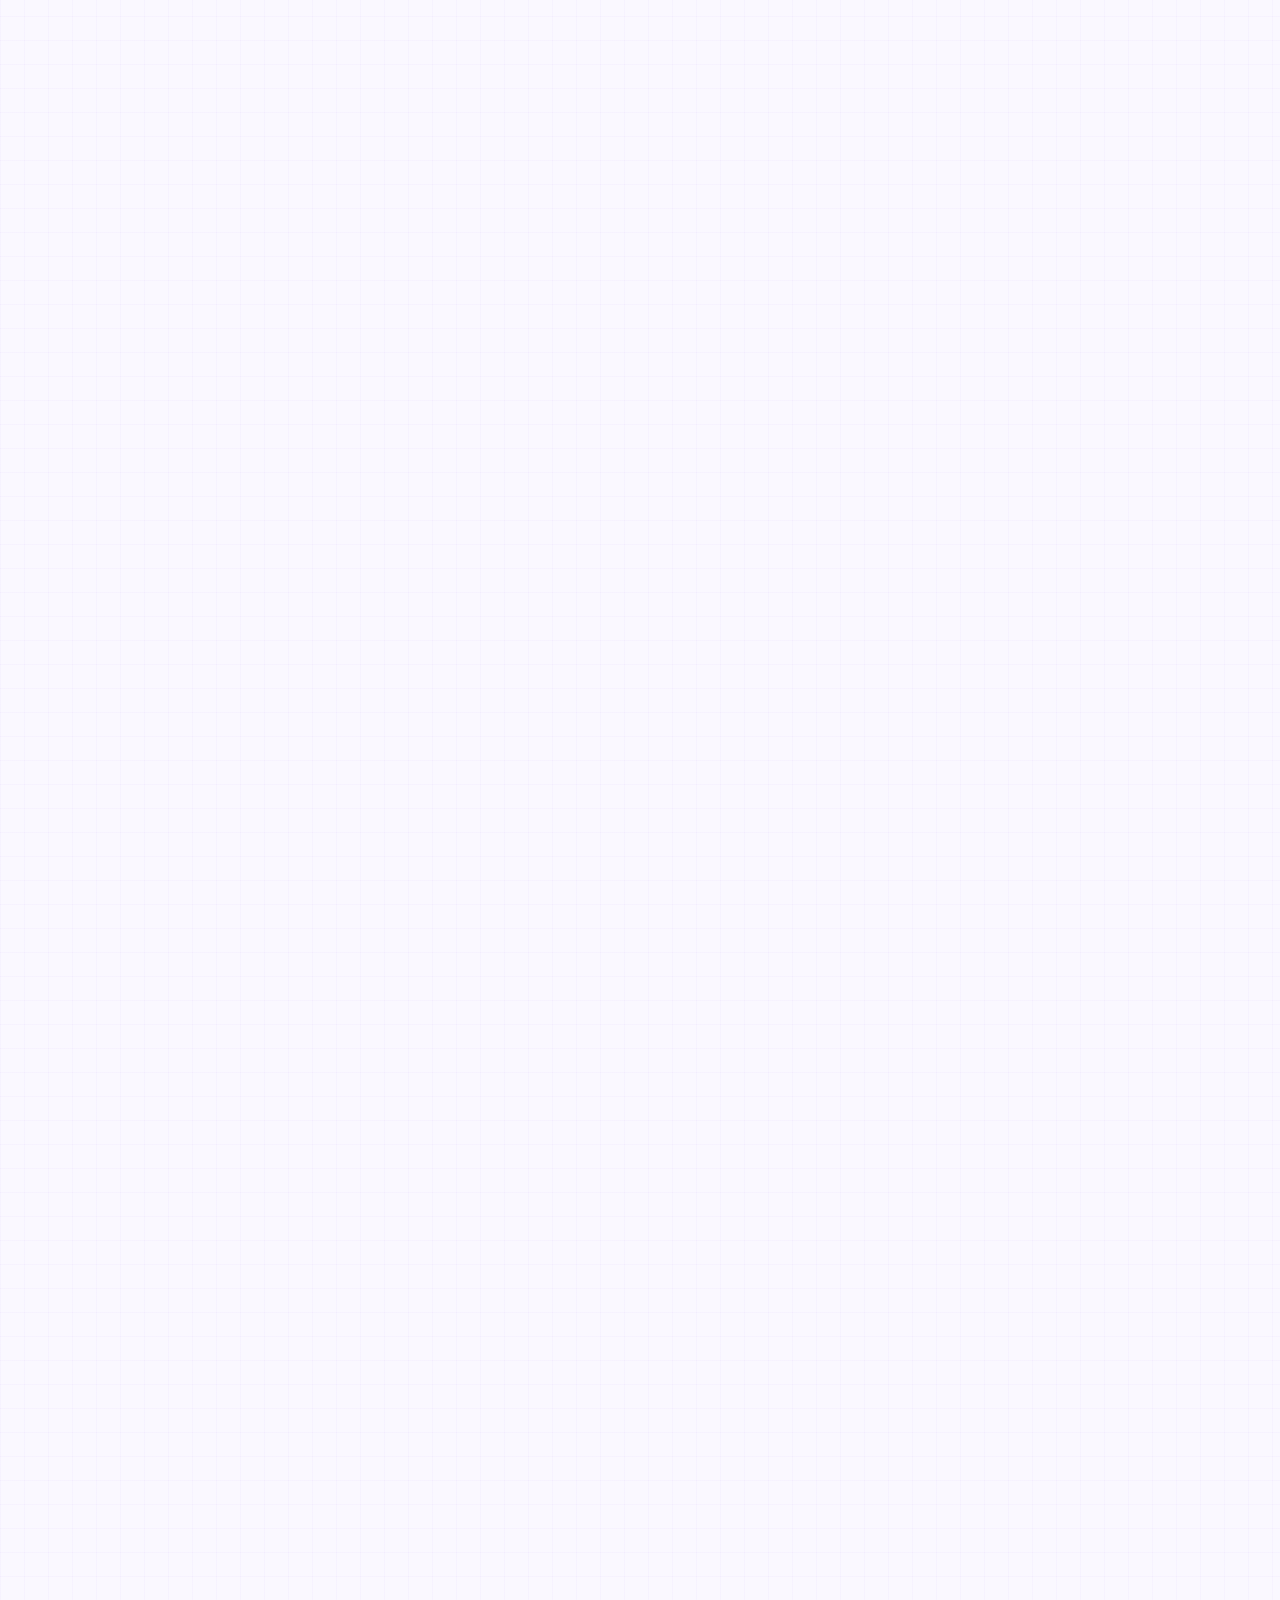
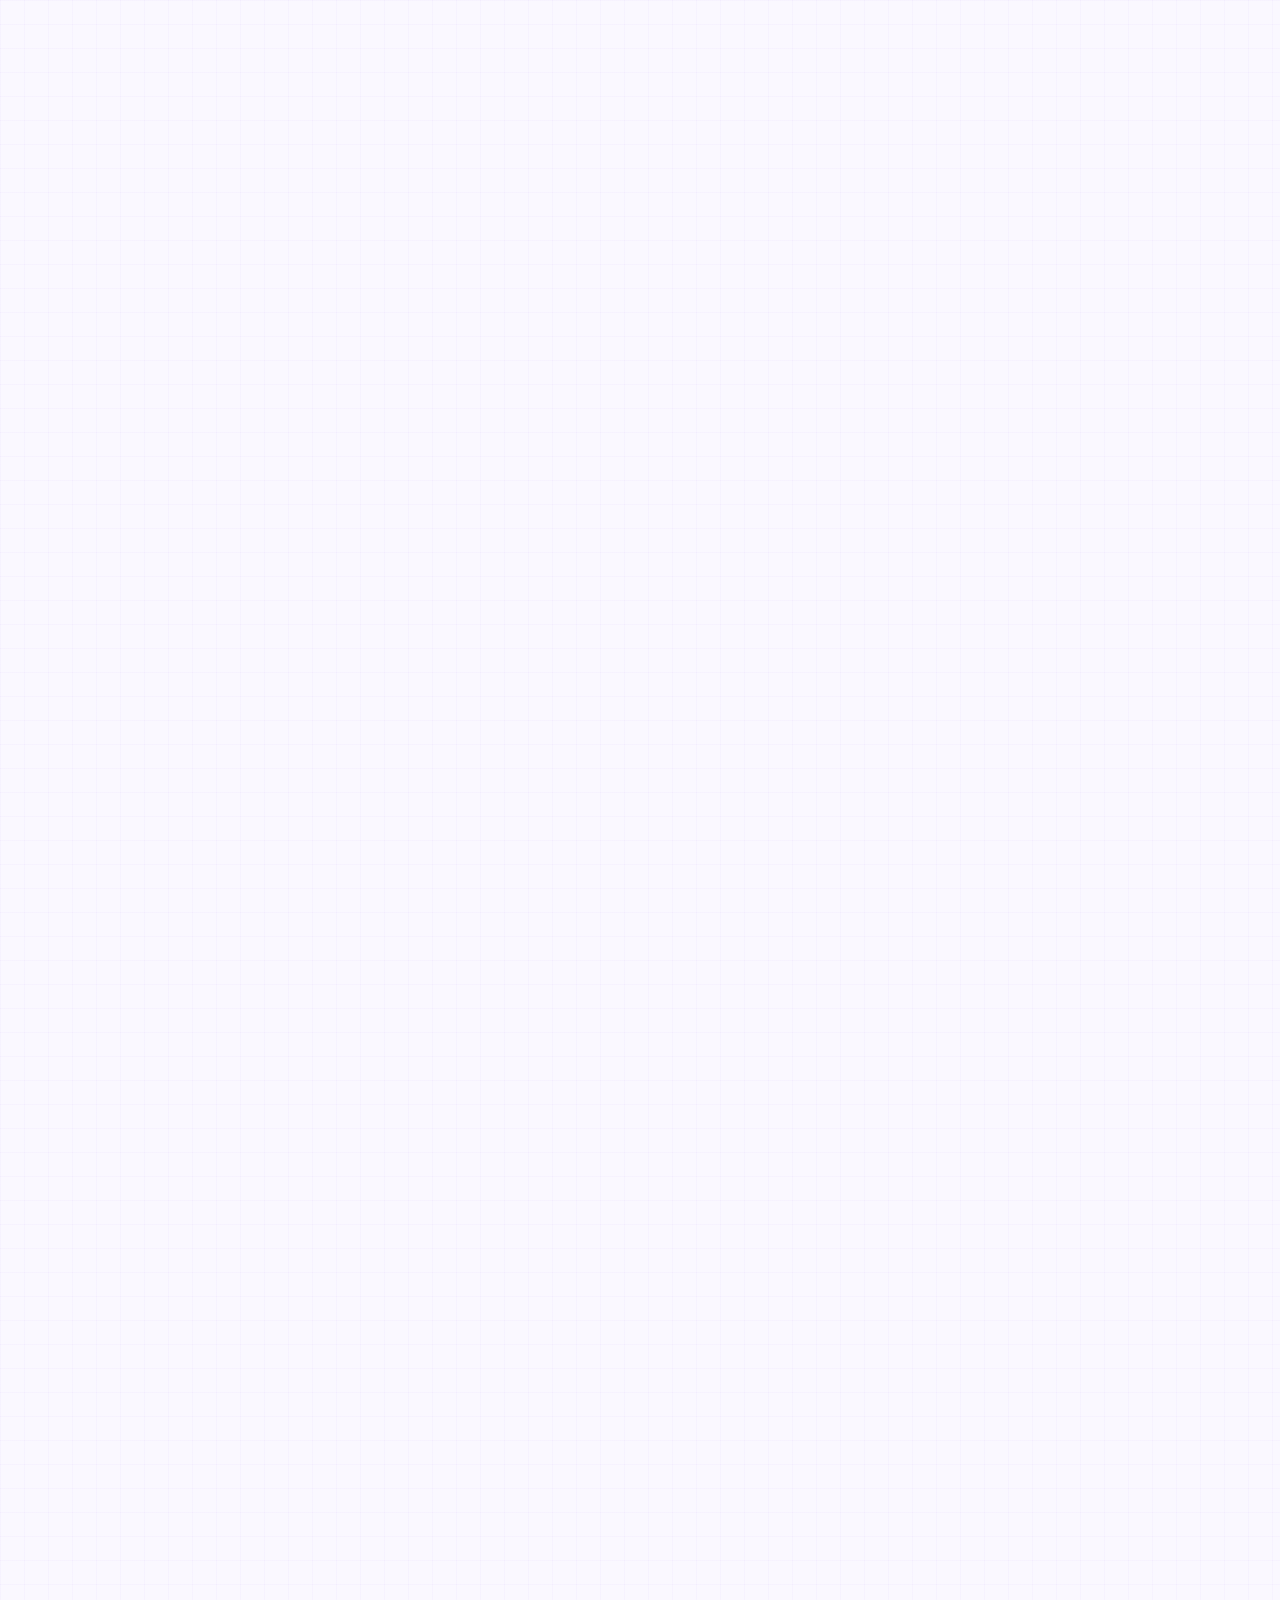
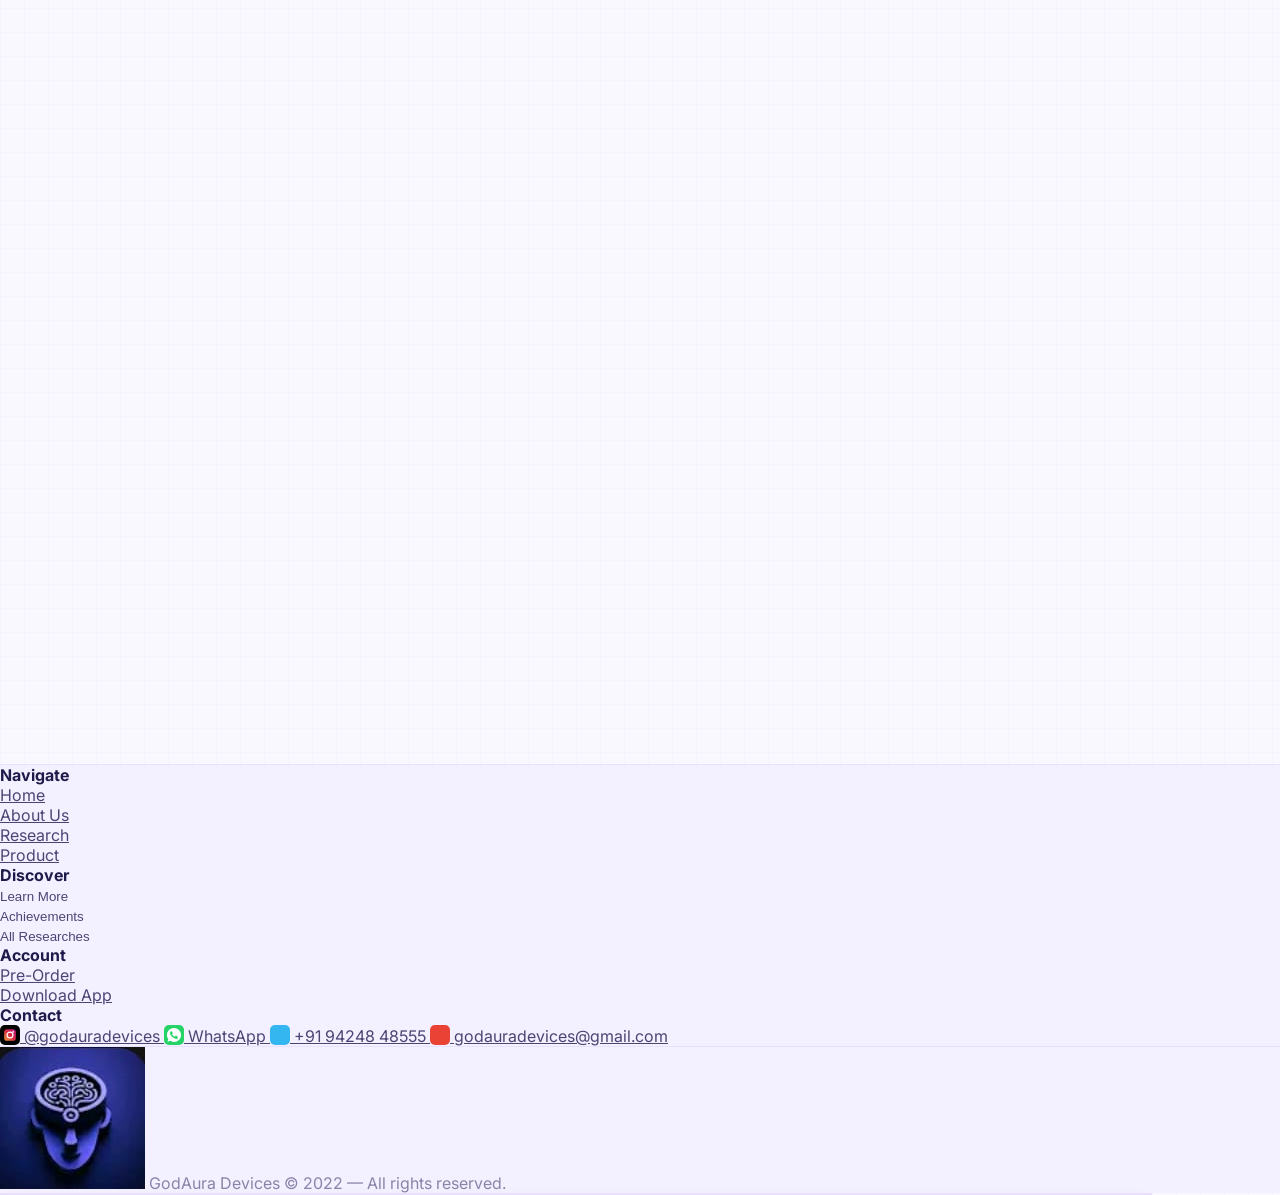
==== commit 6514c6c5: "Update index.html" ====
--- a/index.html
+++ b/index.html
@@ -708,17 +708,19 @@
                             <div class="absolute inset-0 bg-gradient-to-t from-black/60 via-transparent to-transparent"></div>
                         </div>
                         <div class="p-4 sm:p-6">
-                            <h3 class="text-lg sm:text-xl font-semibold mb-2" style="color:var(--text-primary)">GodAura Pro</h3>
-                            <p class="text-xs sm:text-sm leading-relaxed mb-4" style="color:var(--text-secondary)">
-                                Advanced meditation headband with <span class="accent-text-subtle">real-time brainwave tracking</span> and adaptive vibration therapy.
-                            </p>
-                            <div class="flex items-center justify-between flex-wrap gap-2">
-                                <span class="text-xl sm:text-2xl font-bold accent-text-bright">Coming Soon!</span>
-                                <button onclick="openPreOrder('GodAura Pro')" class="text-white rounded-xl px-4 sm:px-5 py-2 sm:py-2.5 text-sm font-medium transition-all" style="background:var(--btn-bg);box-shadow:var(--btn-shadow)">Pre-Order</button>
-                            </div>
-                        </div>
-                    </div>
-                </div>
+    <h3 class="text-lg sm:text-xl font-semibold mb-2" style="color:var(--text-primary)">GodAura Pro</h3>
+    <p class="text-xs sm:text-sm leading-relaxed mb-4" style="color:var(--text-secondary)">
+        Advanced meditation headband with <span class="accent-text-subtle">real-time brainwave tracking</span> and adaptive vibration therapy.
+    </p>
+    <div class="flex items-center justify-between flex-wrap gap-2">
+        <div class="flex flex-col">
+            <span class="text-2xl sm:text-3xl line-through" style="color:var(--text-muted)">₹14,999</span>
+            <span class="text-xl sm:text-2xl font-bold accent-text-bright">₹11,999</span>
+            <span class="text-xs mt-0.5" style="color:#10b981;font-weight:600;">Early Pre-Order Discount</span>
+        </div>
+        <button onclick="openPreOrder('GodAura Pro')" class="text-white rounded-xl px-4 sm:px-5 py-2 sm:py-2.5 text-sm font-medium transition-all" style="background:var(--btn-bg);box-shadow:var(--btn-shadow)">Pre-Order</button>
+    </div>
+</div>
                 <div class="meditation-quote max-w-2xl mx-auto">
                     <span class="quote-mark">"</span>
                     Peace comes from within. Do not seek it without.
